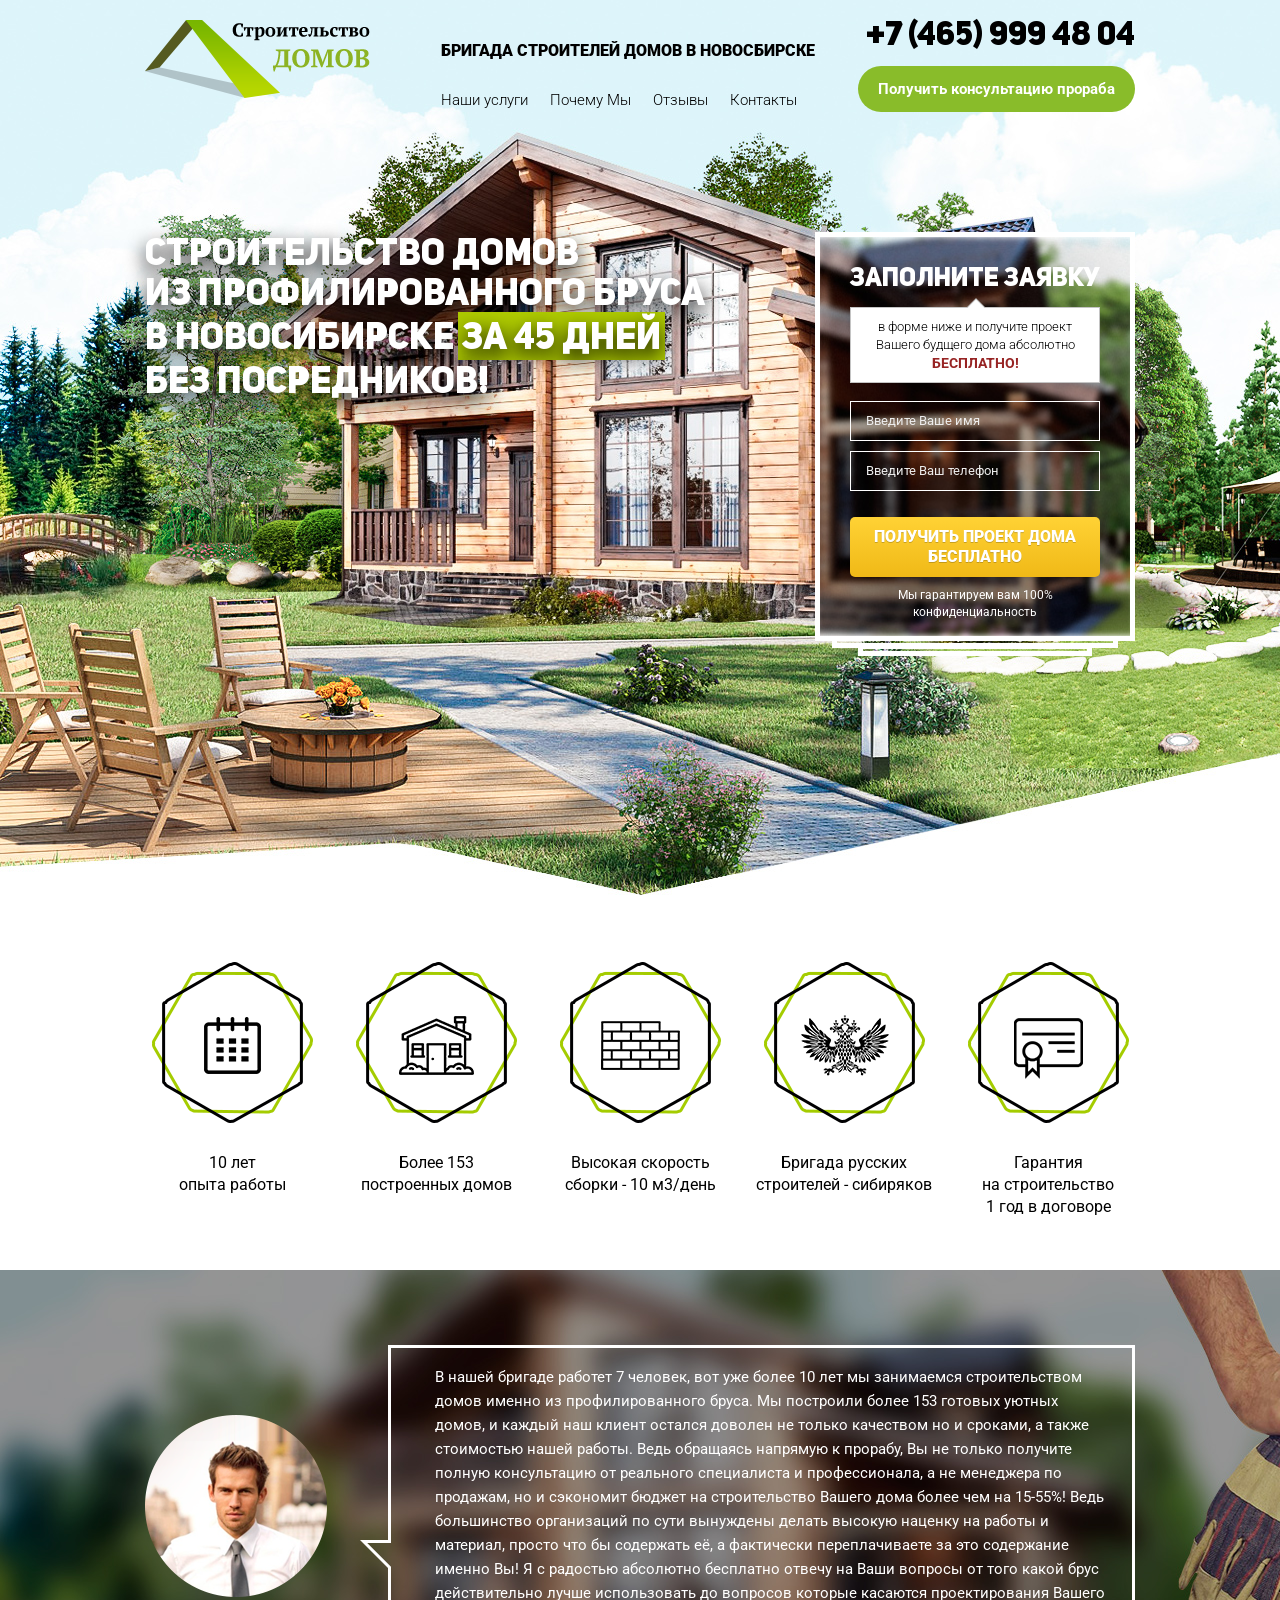
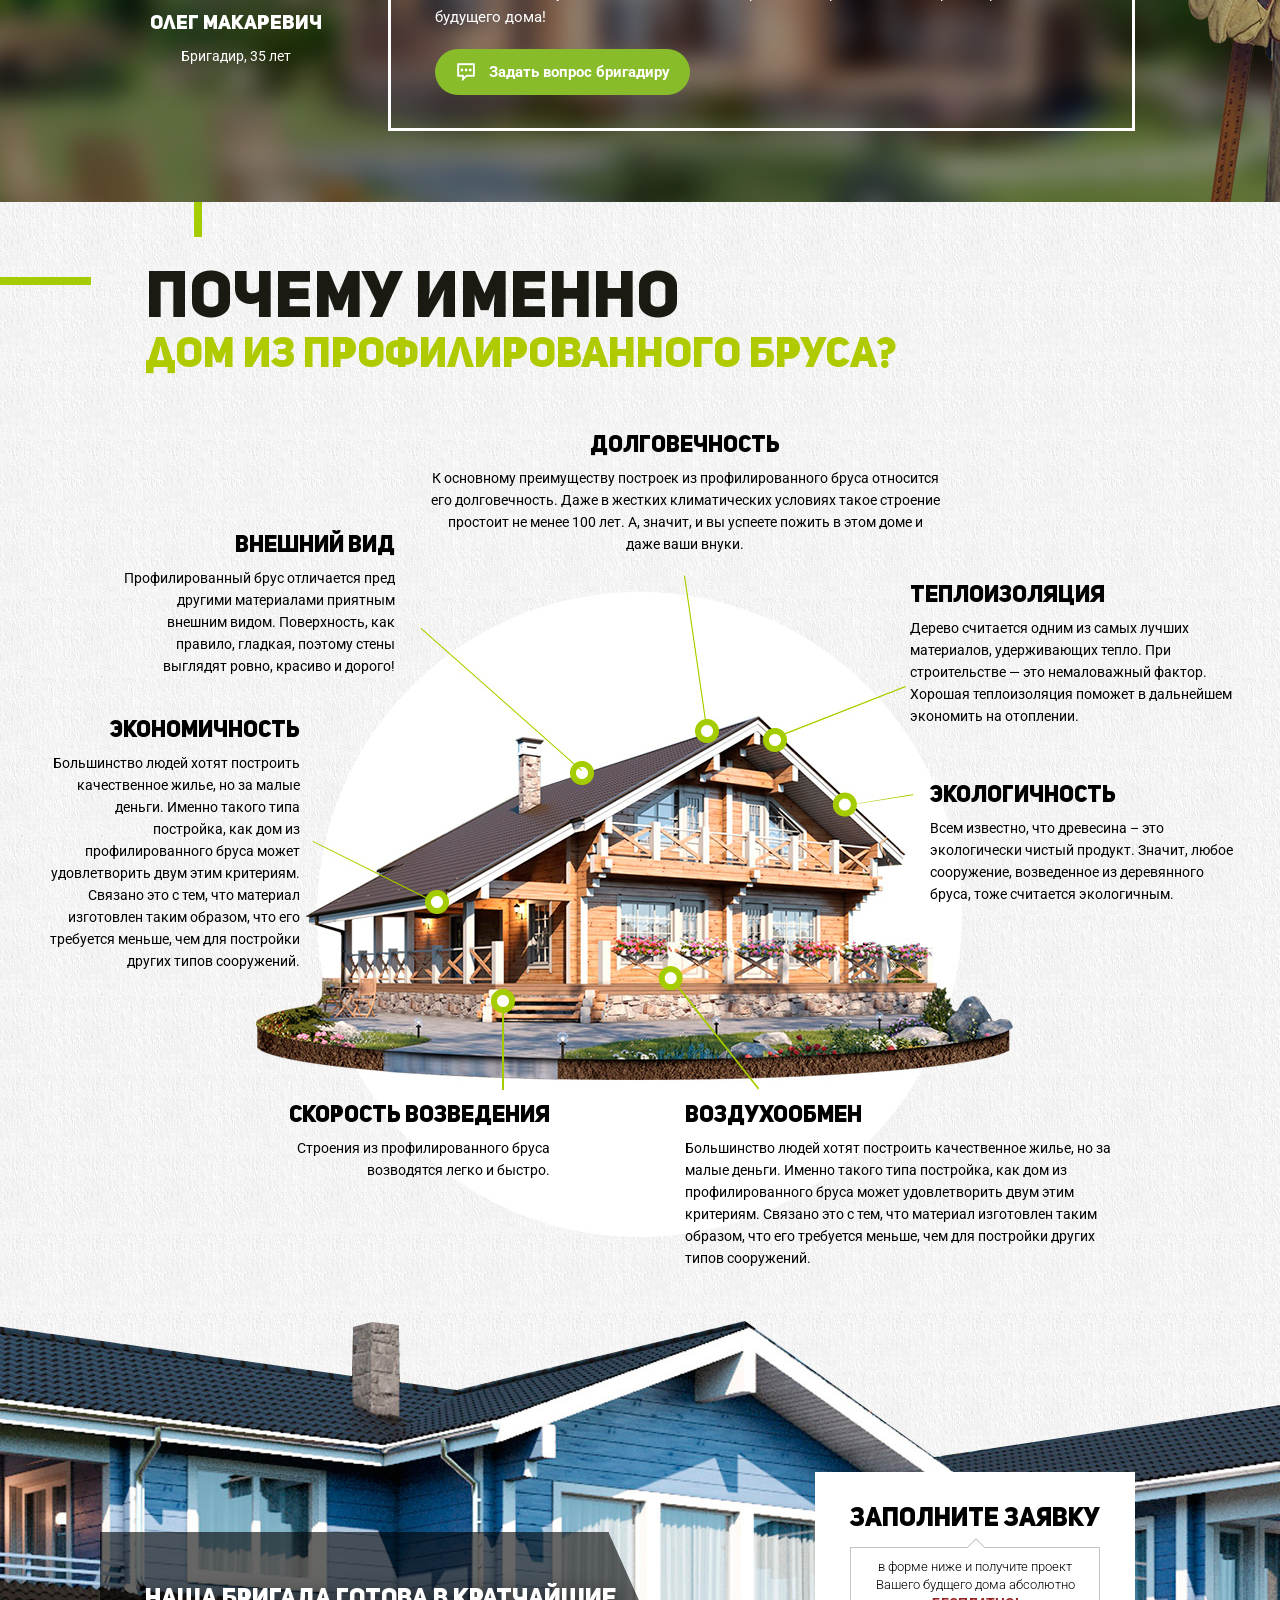
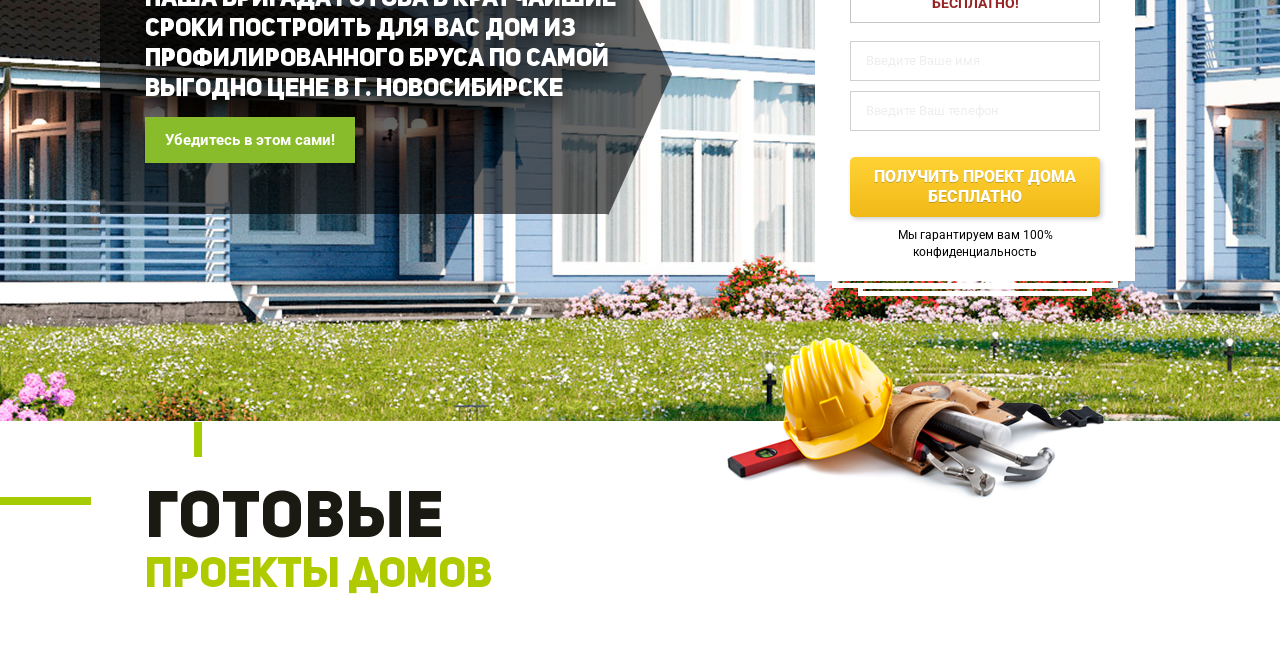
==== index.html @ a1eb109b "v1" ====
<!doctype html>
<html class="no-js" lang="ru">
    <head>
        <meta charset="utf-8">
        <meta http-equiv="X-UA-Compatible" content="IE=edge">
        <title></title>
        <meta name="description" content="">
        <meta name="viewport" content="width=1250">

        <link rel="apple-touch-icon" href="apple-touch-icon.png">


        <link rel="stylesheet" href="js/vendor/jquery.fancybox/jquery.fancybox.css">
        <link rel="stylesheet" href="css/main.css">

        <!--[if lt IE 9]>
        <script src="https://oss.maxcdn.com/libs/html5shiv/3.7.0/html5shiv.js"></script>
        <script src="https://oss.maxcdn.com/libs/respond.js/1.4.2/respond.min.js"></script>
        <![endif]-->
    </head>
    
    <body>
        <div class="top clearfix">
            <div class="container">
                <div class="logo">
                    <img src="img/logo.png" alt="">
                </div>
                <div class="contact">
                    <a class="phone" href="tel:+7 (465) 999 48 04">+7 (465) 999 48 04</a>
                    <a href="#callback" class="btn btn-oval btn-modal">Получить консультацию прораба</a>
                </div>
                <div class="slogan">Бригада строителей домов в Новосбирске</div>
                <ul class="topnav">
                    <li><a href="#b02">Наши услуги</a></li>
                    <li><a href="#b04">Почему Мы</a></li>
                    <li><a href="#b05">Отзывы</a></li>
                    <li><a href="#footer">Контакты</a></li>
                </ul>
            </div>
        </div>

        <section class="b01">
            <div class="container">
                <div class="content clearfix">
                    <h1>Строительство домов<br/>из профилированного бруса<br/>в Новосибирске<span>за 45 дней</span><br/>без посредников!</h1>

                    <div class="form-block">
                        <div class="form-title">Заполните заявку</div>
                        <div class="form-text">в форме ниже и получите проект Вашего будщего дома абсолютно <span>бесплатно!</span></div>
                        <form class="form" name="form" method="POST" action="javascript:void(0);">
                            <div class="form-group valid name none required">
                                <input type="text" class="form-control" name="name" placeholder="Введите Ваше имя">
                            </div>
                            <div class="form-group valid phone none required">
                                <input type="text" name="phone" class="form-control"  placeholder="Введите Ваш телефон">
                            </div>
                            <div class="form-group">
                                <button type="submit" class="btn-form btn-yellow btn-send">Получить проект дома бесплатно</button>
                            </div>
                        </form>
                        <div class="text-center">
                            <div class="sup">Мы гарантируем вам 100% конфиденциальность</div>
                        </div>
                        <div class="timer timer-one clearfix"></div>
                    </div>
                </div>

                <ul class="features clearfix">
                    <li class="item1">10 лет<br/>опыта работы</li>
                    <li class="item2">Более 153<br/>построенных домов</li>
                    <li class="item3">Высокая скорость<br/>сборки - 10 м3/день</li>
                    <li class="item4">Бригада русских<br/>строителей - сибиряков</li>
                    <li class="item5">Гарантия<br/>на строительство<br/>1 год в договоре</li>
                </ul>

            </div>
        </section>

        <section class="b02">
            <div class="container">
                <div class="boss">
                    <div class="boss-photo">
                        <img src="images/b02_photo1.png" class="img-responsive">
                    </div>
                    <div class="boss-name">Олег Макаревич</div>
                    <div class="boss-position">Бригадир, 35 лет</div>
                </div>
                <div class="boss-text">
                    <p>В нашей бригаде работет 7 человек, вот уже более 10 лет мы занимаемся строительством домов именно из профилированного бруса. Мы построили более 153 готовых уютных домов, и каждый наш клиент остался доволен не только качеством но и сроками, а также стоимостью нашей работы. Ведь обращаясь напрямую к прорабу, Вы не только получите полную консультацию от реального специалиста и профессионала, а не менеджера по продажам, но и сэкономит бюджет на строительство Вашего дома более чем на 15-55%! Ведь большинство организаций по сути вынуждены делать высокую наценку на работы и материал, просто что бы содержать её, а фактически переплачиваете за это содержание именно Вы! Я с радостью абсолютно бесплатно отвечу на Ваши вопросы от того какой брус действительно лучше использовать до вопросов которые касаются проектирования Вашего будущего дома!</p>
                    <a href="#question" class="btn btn-oval btn-chat">Задать вопрос бригадиру</a>
                </div>
            </div>
        </section>

        <section class="b03">
            <div class="h2">
                <div class="container">
                    <span>Почему именно</span>дом из профилированного бруса?
                </div>
            </div>
            <ul class="why">
                <li class="item1">
                    <div class="why-title">Долговечность</div>
                    <div class="why-text">К основному преимуществу построек из профилированного бруса относится его долговечность. Даже в жестких климатических условиях такое строение простоит не менее 100 лет. А, значит, и вы успеете пожить в этом доме и даже ваши внуки.</div>
                </li>
                <li class="item2">
                    <div class="why-title">Теплоизоляция</div>
                    <div class="why-text">Дерево считается одним из самых лучших материалов, удерживающих тепло. При строительстве — это немаловажный фактор. Хорошая теплоизоляция поможет в дальнейшем экономить на отоплении.</div>
                </li>
                <li class="item3">
                    <div class="why-title">Экологичность</div>
                    <div class="why-text">Всем известно, что древесина – это экологически чистый продукт. Значит, любое сооружение, возведенное из деревянного бруса, тоже считается экологичным.</div>
                </li>
                <li class="item4">
                    <div class="why-title">Воздухообмен</div>
                    <div class="why-text">Большинство людей хотят построить качественное жилье, но за малые деньги. Именно такого типа постройка, как дом из профилированного бруса может удовлетворить двум этим критериям. Связано это с тем, что материал изготовлен таким образом, что его требуется меньше, чем для постройки других типов сооружений.</div>
                </li>
                <li class="item5">
                    <div class="why-title">Скорость возведения</div>
                    <div class="why-text">Строения из профилированного бруса возводятся легко и быстро.</div>
                </li>
                <li class="item6">
                    <div class="why-title">Экономичность</div>
                    <div class="why-text">Большинство людей хотят построить качественное жилье, но за малые деньги. Именно такого типа постройка, как дом из профилированного бруса может удовлетворить двум этим критериям. Связано это с тем, что материал изготовлен таким образом, что его требуется меньше, чем для постройки других типов сооружений.</div>
                </li>
                <li class="item7">
                    <div class="why-title">Внешний вид</div>
                    <div class="why-text">Профилированный брус отличается пред другими материалами приятным внешним видом. Поверхность, как правило, гладкая, поэтому стены выглядят ровно, красиво и дорого!</div>
                </li>
            </ul>
            <div class="container">
                <div class="content">
                    <div class="heading">
                        Наша бригада готова в кратчайшие
                        <br/>сроки построить для Вас дом из
                        <br/>профилированного бруса по самой
                        <br/>выгодно цене в г. Новосибирске
                    </div>
                    <a href="#callback" class="btn">Убедитесь в этом сами!</a>
                </div>
                <div class="form-block">
                    <div class="form-title">Заполните заявку</div>
                    <div class="form-text">в форме ниже и получите проект Вашего будщего дома абсолютно <span>бесплатно!</span></div>
                    <form class="form" name="form" method="POST" action="javascript:void(0);">
                        <div class="form-group valid name none required">
                            <input type="text" class="form-control" name="name" placeholder="Введите Ваше имя">
                        </div>
                        <div class="form-group valid phone none required">
                            <input type="text" name="phone" class="form-control"  placeholder="Введите Ваш телефон">
                        </div>
                        <div class="form-group">
                            <button type="submit" class="btn-form btn-yellow btn-send">Получить проект дома бесплатно</button>
                        </div>
                    </form>
                    <div class="text-center">
                        <div class="sup">Мы гарантируем вам 100% конфиденциальность</div>
                    </div>
                    <div class="timer timer-one clearfix"></div>
                </div>
            </div>
        </section>

        <section class="b04">
            <div class="h2">
                <div class="container">
                    <div class="heading-image"></div>
                    <span>Готовые</span>проекты домов
                </div>
                <ul class="project clearfix">
                    <li></li>
                </ul>
            </div>
            <div class="container"></div>
        </section>

        <section class="b05">
            <div class="container"></div>
        </section>

        <section class="b06">
            <div class="container"></div>
        </section>

        <section class="b07">
            <div class="container"></div>
        </section>

        <section class="b08">
            <div class="container"></div>
        </section>

        <footer class="footer">
            <div class="container"></div>
        </footer>

        <script src="//ajax.googleapis.com/ajax/libs/jquery/1.11.2/jquery.min.js"></script>
        <script>window.jQuery || document.write('<script src="js/vendor/jquery-1.11.2.min.js"><\/script>')</script>
        <script src="js/vendor/jquery.fancybox/jquery.fancybox.pack.js"></script>
        <script src="js/vendor/jquery.scrollTo.min.js"></script>
        <script src="js/vendor/slick/slick.min.js"></script>
        <script src="js/vendor/validator.js"></script>
    </body>
</html>
---- css/main.css ----
@import url(https://fonts.googleapis.com/css?family=Roboto:400,300,500,700,900&subset=latin,cyrillic);
@font-face {
  font-family: 'UniSansCAPS';
  src: url("../fonts/UniSansThinCAPS-Regular/UniSansThinCAPS_nohint.eot");
  src: url("../fonts/UniSansThinCAPS-Regular/UniSansThinCAPS_nohint.eot?#iefix") format("embedded-opentype"), url("../fonts/UniSansThinCAPS-Regular/UniSansThinCAPS_nohint.woff") format("woff"), url("../fonts/UniSansThinCAPS-Regular/UniSansThinCAPS_nohint.ttf") format("truetype"), url("../fonts/UniSansThinCAPS-Regular/UniSansThinCAPS_nohint.svg#UniSansThinCAPS-Regular") format("svg");
  font-weight: 300;
  font-style: normal;
  font-stretch: normal;
  unicode-range: U+0020-25CA; }
@font-face {
  font-family: 'UniSansCAPS';
  src: url("../fonts/UniSansHeavyCAPS-Regular/UniSansHeavyCAPS_nohint.eot");
  src: url("../fonts/UniSansHeavyCAPS-Regular/UniSansHeavyCAPS_nohint.eot?#iefix") format("embedded-opentype"), url("../fonts/UniSansHeavyCAPS-Regular/UniSansHeavyCAPS_nohint.woff") format("woff"), url("../fonts/UniSansHeavyCAPS-Regular/UniSansHeavyCAPS_nohint.ttf") format("truetype"), url("../fonts/UniSansHeavyCAPS-Regular/UniSansHeavyCAPS_nohint.svg#UniSansHeavyCAPS-Regular") format("svg");
  font-weight: 900;
  font-style: normal;
  font-stretch: normal;
  unicode-range: U+0020-25CA; }
/*! normalize.css v3.0.3 | MIT License | github.com/necolas/normalize.css */
html {
  font-family: sans-serif;
  -ms-text-size-adjust: 100%;
  -webkit-text-size-adjust: 100%; }

body {
  margin: 0; }

article,
aside,
details,
figcaption,
figure,
footer,
header,
hgroup,
main,
menu,
nav,
section,
summary {
  display: block; }

audio,
canvas,
progress,
video {
  display: inline-block;
  vertical-align: baseline; }

audio:not([controls]) {
  display: none;
  height: 0; }

[hidden],
template {
  display: none; }

a {
  background-color: transparent; }

a:active,
a:hover {
  outline: 0; }

abbr[title] {
  border-bottom: 1px dotted; }

b,
strong {
  font-weight: bold; }

dfn {
  font-style: italic; }

h1 {
  font-size: 2em;
  margin: 0.67em 0; }

mark {
  background: #ff0;
  color: #000; }

small {
  font-size: 80%; }

sub,
sup {
  font-size: 75%;
  line-height: 0;
  position: relative;
  vertical-align: baseline; }

sup {
  top: -0.5em; }

sub {
  bottom: -0.25em; }

img {
  border: 0; }

svg:not(:root) {
  overflow: hidden; }

figure {
  margin: 1em 40px; }

hr {
  box-sizing: content-box;
  height: 0; }

pre {
  overflow: auto; }

code,
kbd,
pre,
samp {
  font-family: monospace, monospace;
  font-size: 1em; }

button,
input,
optgroup,
select,
textarea {
  color: inherit;
  font: inherit;
  margin: 0; }

button {
  overflow: visible; }

button,
select {
  text-transform: none; }

button,
html input[type="button"],
input[type="reset"],
input[type="submit"] {
  -webkit-appearance: button;
  cursor: pointer; }

button[disabled],
html input[disabled] {
  cursor: default; }

button::-moz-focus-inner,
input::-moz-focus-inner {
  border: 0;
  padding: 0; }

input {
  line-height: normal; }

input[type="checkbox"],
input[type="radio"] {
  box-sizing: border-box;
  padding: 0; }

input[type="number"]::-webkit-inner-spin-button,
input[type="number"]::-webkit-outer-spin-button {
  height: auto; }

input[type="search"] {
  -webkit-appearance: textfield;
  box-sizing: content-box; }

input[type="search"]::-webkit-search-cancel-button,
input[type="search"]::-webkit-search-decoration {
  -webkit-appearance: none; }

fieldset {
  border: 1px solid #c0c0c0;
  margin: 0 2px;
  padding: 0.35em 0.625em 0.75em; }

legend {
  border: 0;
  padding: 0; }

textarea {
  overflow: auto; }

optgroup {
  font-weight: bold; }

table {
  border-collapse: collapse;
  border-spacing: 0; }

td,
th {
  padding: 0; }

* {
  -webkit-box-sizing: border-box;
  -moz-box-sizing: border-box;
  box-sizing: border-box; }

*:before,
*:after {
  -webkit-box-sizing: border-box;
  -moz-box-sizing: border-box;
  box-sizing: border-box; }

html {
  font-size: 10px;
  -webkit-tap-highlight-color: transparent; }

body {
  min-width: 1220px;
  font-family: "Roboto", Arial, sans-serif;
  font-size: 14px;
  line-height: 1.42857;
  color: #222;
  background-color: #fff; }

input,
button,
select,
textarea {
  font-family: inherit;
  font-size: inherit;
  line-height: inherit; }

.container {
  width: 1020px;
  margin: 0 auto;
  padding: 0 15px;
  position: relative; }
  .container:before, .container:after {
    content: " ";
    display: table; }
  .container:after {
    clear: both; }

a {
  color: #0d80e6;
  text-decoration: none; }
  a:hover, a:focus {
    outline: none; }

h1, h2, h3, h4 {
  margin: 0;
  padding: 0;
  font-weight: 400; }

p {
  padding: 0;
  margin: 0 0 10px 0; }

ul {
  margin: 0;
  padding: 0;
  list-style: none; }

.h2 {
  color: #afcb00;
  font-size: 42px;
  font-weight: 900;
  line-height: 50px;
  min-height: 180px;
  padding-top: 60px;
  margin-bottom: 50px;
  font-family: "UniSansCAPS";
  background: url("../img/bg_head.png") 50% 0 no-repeat; }
  .h2 span {
    color: #1a1a12;
    font-size: 65px;
    line-height: 65px;
    display: block; }

.btn {
  margin: 0;
  color: #fff;
  border: none;
  outline: none;
  cursor: pointer;
  font-size: 15px;
  font-weight: 700;
  line-height: 20px;
  padding: 13px 20px;
  text-align: center;
  position: relative;
  background: #89bc2a;
  display: inline-block;
  text-decoration: none;
  vertical-align: middle;
  background-image: none;
  touch-action: manipulation;
  -webkit-transition: 0.3s;
  -o-transition: 0.3s;
  transition: 0.3s; }
  .btn:hover {
    color: #fff;
    background-color: #a9eb2d;
    text-decoration: none; }
  .btn:active {
    top: 1px; }

.btn-oval {
  -webkit-border-radius: 23px;
  -moz-border-radius: 23px;
  -ms-border-radius: 23px;
  border-radius: 23px; }

.btn-chat {
  padding-left: 54px;
  background: #89bc2a url("../img/icon-chat.png") 22px 50% no-repeat; }

.btn-form {
  margin: 16px 0 0 0;
  width: 100%;
  color: #fff;
  border: none;
  outline: none;
  cursor: pointer;
  font-size: 16px;
  font-weight: 900;
  line-height: 20px;
  padding: 10px 15px;
  text-align: center;
  position: relative;
  background: #bbd300;
  display: inline-block;
  text-decoration: none;
  vertical-align: middle;
  background-image: none;
  text-transform: uppercase;
  touch-action: manipulation;
  text-shadow: 0px 1px 0px rgba(0, 0, 0, 0.2);
  -webkit-transition: 0.3s;
  -o-transition: 0.3s;
  transition: 0.3s;
  -webkit-border-radius: 5px;
  -moz-border-radius: 5px;
  -ms-border-radius: 5px;
  border-radius: 5px;
  background-image: -webkit-linear-gradient(top, #bbd300 0%, #a4c400 100%);
  background-image: -o-linear-gradient(top, #bbd300 0%, #a4c400 100%);
  background-image: linear-gradient(to bottom, #bbd300 0%, #a4c400 100%);
  background-repeat: repeat-x;
  filter: progid:DXImageTransform.Microsoft.gradient(startColorstr='#FFBBD300', endColorstr='#FFA4C400', GradientType=0);
  -webkit-box-shadow: 2px 2px 5px 0px rgba(0, 0, 0, 0.2);
  box-shadow: 2px 2px 5px 0px rgba(0, 0, 0, 0.2); }
  .btn-form:hover {
    color: #fff;
    text-decoration: none;
    background-image: -webkit-linear-gradient(top, #dbf700 0%, #b8dc00 100%);
    background-image: -o-linear-gradient(top, #dbf700 0%, #b8dc00 100%);
    background-image: linear-gradient(to bottom, #dbf700 0%, #b8dc00 100%);
    background-repeat: repeat-x;
    filter: progid:DXImageTransform.Microsoft.gradient(startColorstr='#FFDBF700', endColorstr='#FFB8DC00', GradientType=0); }
  .btn-form:active {
    top: 1px; }

.btn-yellow {
  background-image: -webkit-linear-gradient(top, #ffd235 0%, #f0b917 100%);
  background-image: -o-linear-gradient(top, #ffd235 0%, #f0b917 100%);
  background-image: linear-gradient(to bottom, #ffd235 0%, #f0b917 100%);
  background-repeat: repeat-x;
  filter: progid:DXImageTransform.Microsoft.gradient(startColorstr='#FFFFD235', endColorstr='#FFF0B917', GradientType=0); }
  .btn-yellow:hover {
    background-image: -webkit-linear-gradient(top, #ffcc18 0%, #e6ac00 100%);
    background-image: -o-linear-gradient(top, #ffcc18 0%, #e6ac00 100%);
    background-image: linear-gradient(to bottom, #ffcc18 0%, #e6ac00 100%);
    background-repeat: repeat-x;
    filter: progid:DXImageTransform.Microsoft.gradient(startColorstr='#FFFFCC18', endColorstr='#FFE6AC00', GradientType=0); }

.form-control {
  margin: 0;
  width: 100%;
  color: #000;
  outline: none;
  font-size: 13px;
  line-height: 20px;
  padding: 9px 15px;
  display: inline-block;
  background: transparent;
  border: 1px solid #d0d0d0; }
  .form-control::-moz-placeholder {
    color: #eee;
    opacity: 1; }
  .form-control:-ms-input-placeholder {
    color: #eee; }
  .form-control::-webkit-input-placeholder {
    color: #eee; }
  .form-control::-ms-clear {
    display: none;
    width: 0;
    height: 0; }
  .form-control:focus::-moz-placeholder {
    color: transparent;
    opacity: 1; }
  .form-control:focus:-ms-input-placeholder {
    color: transparent; }
  .form-control:focus::-webkit-input-placeholder {
    color: transparent; }

.red .form-control {
  border-color: #ff0000; }

label {
  font-weight: 400;
  display: block; }

.form-group {
  margin-bottom: 10px; }

.form-block {
  color: #000;
  width: 320px;
  background: #fff;
  position: relative;
  border: 5px solid #fff;
  padding: 25px 30px 15px 30px; }
  .form-block:before {
    left: 12px;
    right: 12px;
    bottom: -12px;
    content: ' ';
    height: 12px;
    position: absolute;
    border: 5px solid #fff; }
  .form-block:after {
    left: 38px;
    right: 38px;
    bottom: -20px;
    content: ' ';
    height: 12px;
    position: absolute;
    border: 5px solid #fff; }
  .form-block .form-title {
    font-size: 26px;
    font-weight: 900;
    line-height: 30px;
    text-align: center;
    font-family: "UniSansCAPS";
    text-transform: uppercase;
    margin: 0 -15px 15px -15px; }
  .form-block .form-text {
    color: #000;
    font-size: 13px;
    font-weight: 300;
    line-height: 18px;
    padding: 10px 20px;
    text-align: center;
    margin-bottom: 18px;
    position: relative;
    background: #fff;
    border: 1px solid #c4c4c4; }
    .form-block .form-text span {
      color: #972424;
      display: block;
      font-size: 14px;
      font-weight: 700;
      text-transform: uppercase; }
    .form-block .form-text:before {
      left: 50%;
      top: -10px;
      width: 18px;
      height: 11px;
      content: ' ';
      margin-left: -8px;
      position: absolute;
      background: url("../img/form-arrow.png") 0 0 no-repeat; }
  .form-block .sup {
    font-size: 12px; }
  .form-block .secret {
    font-size: 11px;
    font-weight: 600;
    line-height: 20px;
    padding-left: 18px;
    margin-bottom: 15px;
    background: url("../img/icon-lock-white.png") 0 50% no-repeat; }
  .form-block .order-list {
    margin: 0;
    list-style: none;
    padding-bottom: 10px; }
    .form-block .order-list li {
      color: #1f1f1f;
      min-height: 30px;
      font-size: 14px;
      font-weight: 400;
      line-height: 20px;
      position: relative;
      padding-left: 40px;
      margin-bottom: 15px;
      background: url("../img/icon-check.png") 0 0 no-repeat; }

.clearfix:before, .clearfix:after {
  content: " ";
  display: table; }
.clearfix:after {
  clear: both; }

.center-block {
  display: block;
  margin-left: auto;
  margin-right: auto; }

.pull-right {
  float: right !important; }

.pull-left {
  float: left !important; }

.text-center {
  text-align: center !important; }

.text-right {
  text-align: right !important; }

.ir {
  background-color: transparent;
  border: 0;
  overflow: hidden;
  /* IE 6/7 fallback */
  *text-indent: -9999px; }

.ir:before {
  content: "";
  display: block;
  width: 0;
  height: 150%; }

.hide {
  visibility: hidden;
  display: none !important; }

.show {
  visibility: visible;
  display: block !important; }

.invisible {
  visibility: hidden; }

.img-responsive {
  display: block;
  max-width: 100%;
  height: auto; }

.embed-responsive {
  position: relative;
  display: block;
  height: 0;
  padding: 0;
  overflow: hidden; }
  .embed-responsive .embed-responsive-item,
  .embed-responsive iframe,
  .embed-responsive embed,
  .embed-responsive object,
  .embed-responsive video {
    position: absolute;
    top: 0;
    left: 0;
    bottom: 0;
    height: 100%;
    width: 100%;
    border: 0; }

.embed-responsive-16by9 {
  padding-bottom: 56.25%; }

.embed-responsive-4by3 {
  padding-bottom: 75%; }

.top {
  top: 0;
  left: 0;
  right: 0;
  z-index: 999;
  height: 125px;
  position: fixed;
  min-width: 1020px;
  padding-top: 15px;
  background: transparent; }
  .top.fix-top {
    background: rgba(45, 53, 69, 0.8);
    border-bottom: 1px solid #9aa3b1; }
  .top .logo {
    float: left;
    width: 230px;
    padding-top: 5px; }
  .top .contact {
    float: right;
    width: 300px;
    text-align: right; }
    .top .contact .phone {
      color: #000;
      font-size: 33px;
      font-weight: 900;
      line-height: 36px;
      margin-bottom: 15px;
      display: inline-block;
      font-family: "UniSansCAPS"; }
  .top .slogan {
    top: 25px;
    left: 311px;
    color: #000;
    font-size: 16px;
    font-weight: 900;
    position: absolute;
    text-transform: uppercase; }
  .top .topnav {
    top: 75px;
    left: 300px;
    margin: 0;
    padding: 0;
    list-style: none;
    position: absolute; }
    .top .topnav li {
      float: left;
      margin: 0 11px;
      position: relative; }
      .top .topnav li a {
        color: #000;
        font-size: 15px;
        font-weight: 300;
        line-height: 20px;
        text-decoration: none; }
        .top .topnav li a:hover {
          border-bottom: 1px dashed #000; }

.b01 {
  color: #fff;
  height: 1270px;
  overflow: hidden;
  padding-top: 232px;
  position: relative;
  background: url("../img/b01_bg.jpg") 50% 0 no-repeat; }
  .b01 .content {
    height: 730px; }
  .b01 h1 {
    color: #fff;
    float: left;
    font-size: 37px;
    font-weight: 900;
    line-height: 40px;
    font-family: "UniSansCAPS";
    text-transform: uppercase;
    text-shadow: 0px 8px 20px black; }
    .b01 h1 span {
      margin-left: 4px;
      padding: 4px 4px;
      background: #afcb00;
      display: inline-block; }
  .b01 .form-block {
    color: #fff;
    float: right;
    background: url("../img/b01_form.jpg") 50% 0 no-repeat;
    background-size: cover; }
    .b01 .form-block .form-control {
      color: #fff;
      border-color: #fff; }
    .b01 .form-block .red .form-control {
      border-color: #ff0000; }
  .b01 .features {
    margin: 0 -15px; }
    .b01 .features li {
      width: 20%;
      color: #000;
      float: left;
      font-size: 16px;
      line-height: 22px;
      text-align: center;
      position: relative;
      padding: 190px 5px 0 5px; }
      .b01 .features li:before {
        top: 0;
        left: 50%;
        content: '';
        width: 127px;
        height: 127px;
        margin-left: -63px;
        position: absolute; }
      .b01 .features li.item1 {
        background: url("../img/b01_item1.png") 50% 0 no-repeat; }
      .b01 .features li.item2 {
        background: url("../img/b01_item2.png") 50% 0 no-repeat; }
      .b01 .features li.item3 {
        background: url("../img/b01_item3.png") 50% 0 no-repeat; }
      .b01 .features li.item4 {
        background: url("../img/b01_item4.png") 50% 0 no-repeat; }
      .b01 .features li.item5 {
        background: url("../img/b01_item5.png") 50% 0 no-repeat; }

@-ms-keyframes spin {
  from {
    -ms-transform: rotateY(0deg); }
  to {
    -ms-transform: rotateY(360deg); } }
@-moz-keyframes spin {
  from {
    -moz-transform: rotateY(0deg); }
  to {
    -moz-transform: rotateY(360deg); } }
@-webkit-keyframes spin {
  from {
    -webkit-transform: rotateY(0deg); }
  to {
    -webkit-transform: rotateY(360deg); } }
@keyframes spin {
  from {
    transform: rotateY(0deg); }
  to {
    transform: rotateY(360deg); } }
.b02 {
  color: #fff;
  height: 532px;
  padding-top: 75px;
  background: url("../img/b02_bg.jpg") 50% 0 no-repeat; }
  .b02 .boss {
    width: 182px;
    float: left;
    padding-top: 70px;
    text-align: center; }
    .b02 .boss .boss-photo {
      width: 182px;
      height: 182px;
      margin-bottom: 15px;
      -webkit-border-radius: 50%;
      -moz-border-radius: 50%;
      -ms-border-radius: 50%;
      border-radius: 50%; }
    .b02 .boss .boss-name {
      font-size: 20px;
      font-weight: 900;
      line-height: 20px;
      margin-bottom: 15px;
      font-family: "UniSansCAPS"; }
    .b02 .boss .boss-position {
      font-size: 14px; }
  .b02 .boss-text {
    width: 775px;
    height: 386px;
    float: right;
    padding: 20px 25px 20px 75px;
    background: url("../img/b02_frame.png") 0 0 no-repeat; }
    .b02 .boss-text p {
      font-size: 15px;
      line-height: 24px;
      margin-bottom: 20px; }

.b03 {
  height: 1820px;
  background: url("../img/b03_bg.jpg") 50% 0 no-repeat; }
  .b03 .why {
    color: #000;
    width: 1200px;
    height: 900px;
    position: relative;
    margin: 0 auto 140px auto; }
    .b03 .why li {
      position: absolute; }
      .b03 .why li .why-title {
        font-size: 23px;
        font-weight: 900;
        line-height: 25px;
        margin-bottom: 10px;
        text-transform: uppercase;
        font-family: "UniSansCAPS"; }
      .b03 .why li .why-text {
        font-size: 14px;
        line-height: 22px; }
      .b03 .why li.item1 {
        top: 0;
        left: 390px;
        width: 510px;
        text-align: center; }
      .b03 .why li.item2 {
        right: 0;
        top: 150px;
        width: 330px;
        text-align: left; }
      .b03 .why li.item3 {
        right: 0;
        top: 350px;
        width: 310px;
        text-align: left; }
      .b03 .why li.item4 {
        top: 670px;
        right: 105px;
        width: 450px;
        text-align: left; }
      .b03 .why li.item5 {
        top: 670px;
        left: 230px;
        width: 280px;
        text-align: right; }
      .b03 .why li.item6 {
        left: 0;
        top: 285px;
        width: 260px;
        text-align: right; }
      .b03 .why li.item7 {
        left: 80px;
        top: 100px;
        width: 275px;
        text-align: right; }
  .b03 .content {
    float: left;
    width: 572px;
    height: 283px;
    margin-top: 60px;
    padding-top: 50px;
    padding-left: 45px;
    margin-left: -45px;
    background: url("../img/b03-heading.png"); }
  .b03 .heading {
    color: #fff;
    float: left;
    font-size: 25px;
    font-weight: 900;
    line-height: 30px;
    margin-bottom: 15px;
    font-family: "UniSansCAPS";
    text-transform: uppercase;
    text-shadow: 0px 8px 20px black; }
  .b03 .form-block {
    float: right; }

.b04 .heading-image {
  top: -145px;
  right: 35px;
  width: 404px;
  height: 175px;
  position: absolute;
  background: url("../img/b04_top.png") 0 0 no-repeat; }

/*# sourceMappingURL=main.css.map */
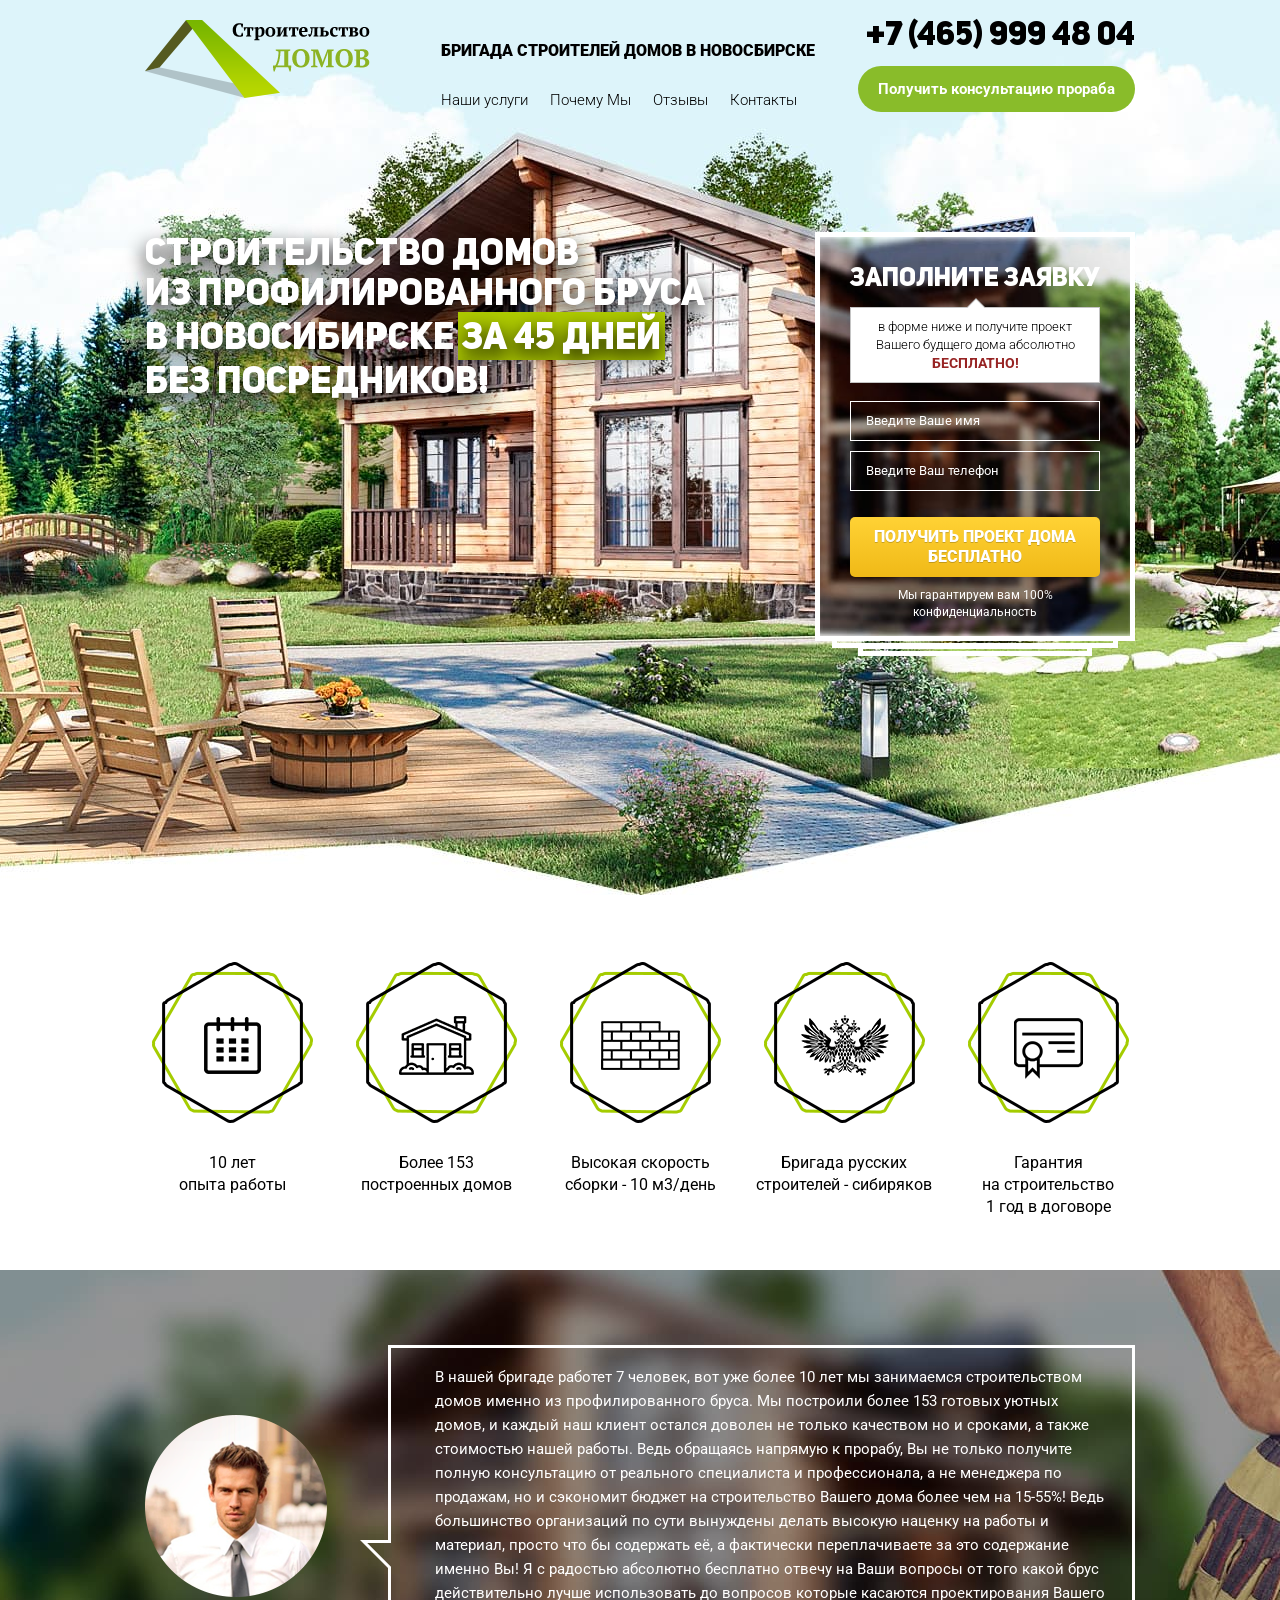
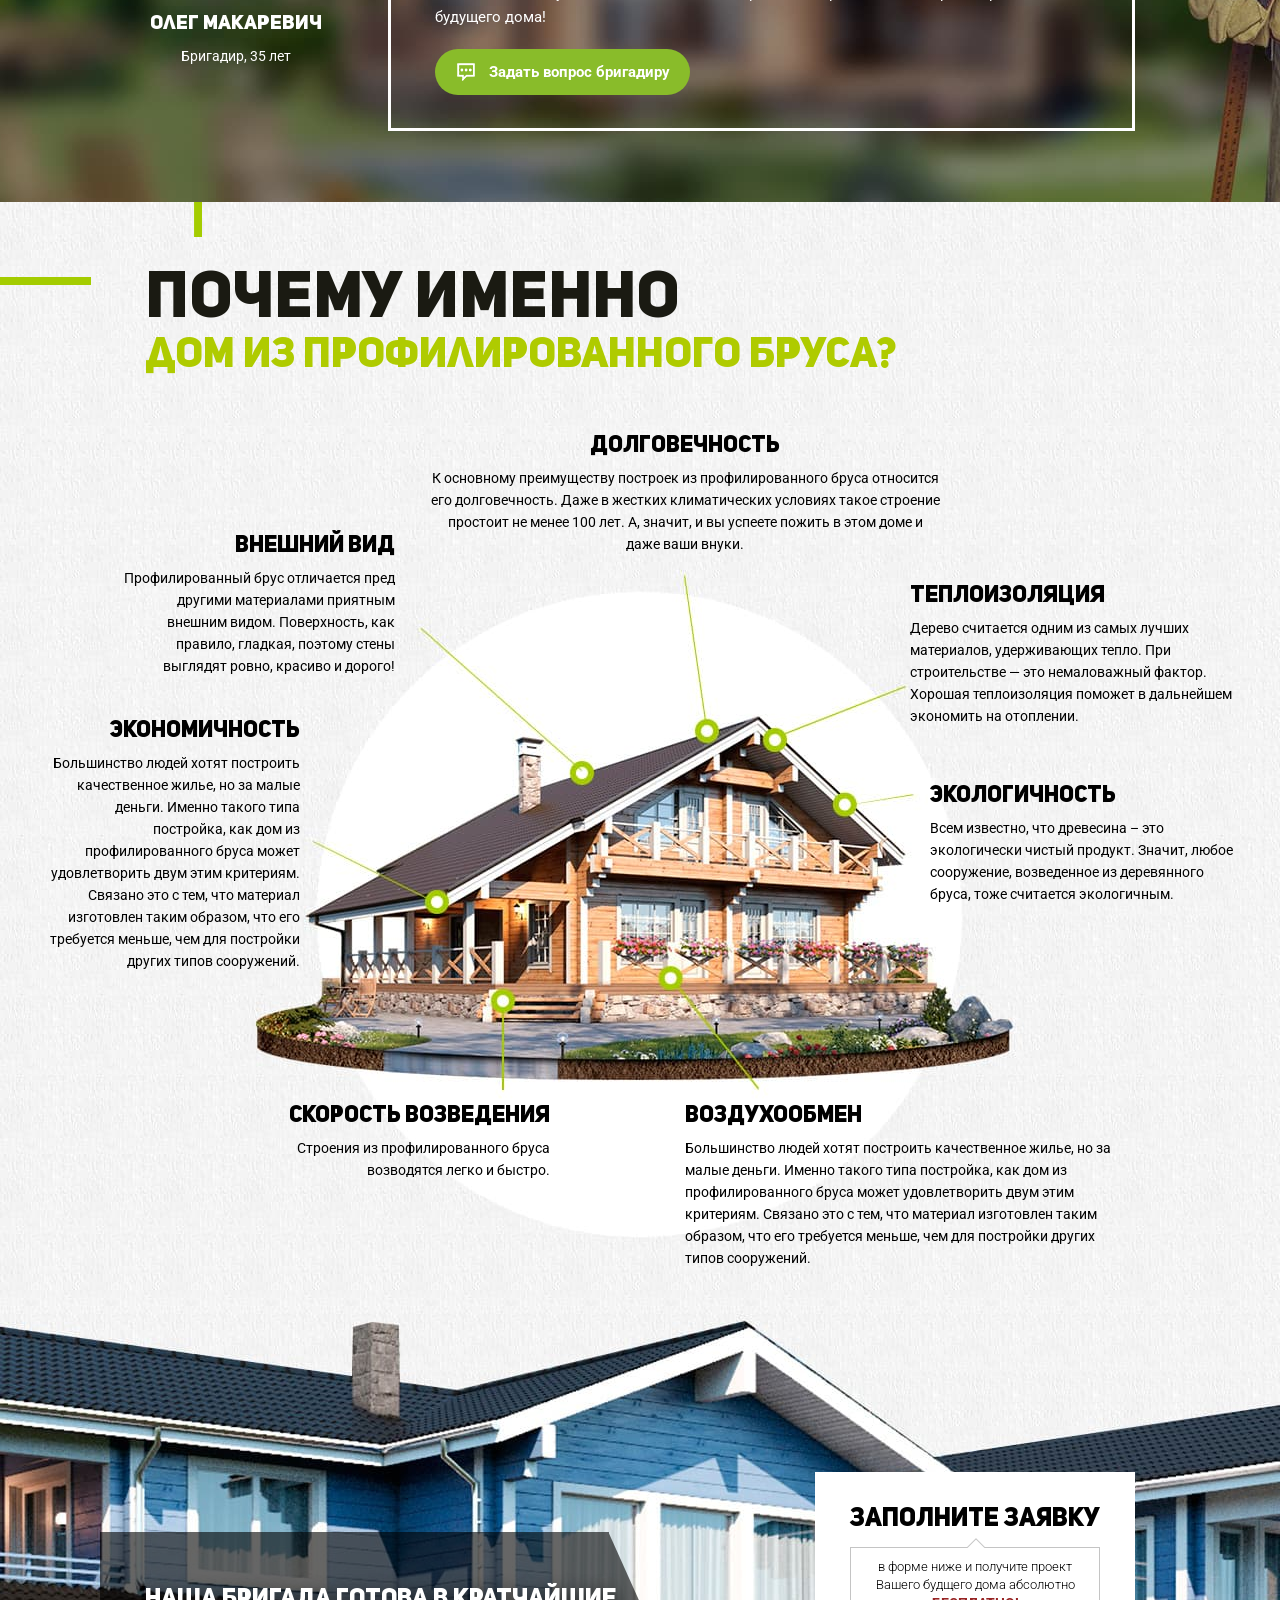
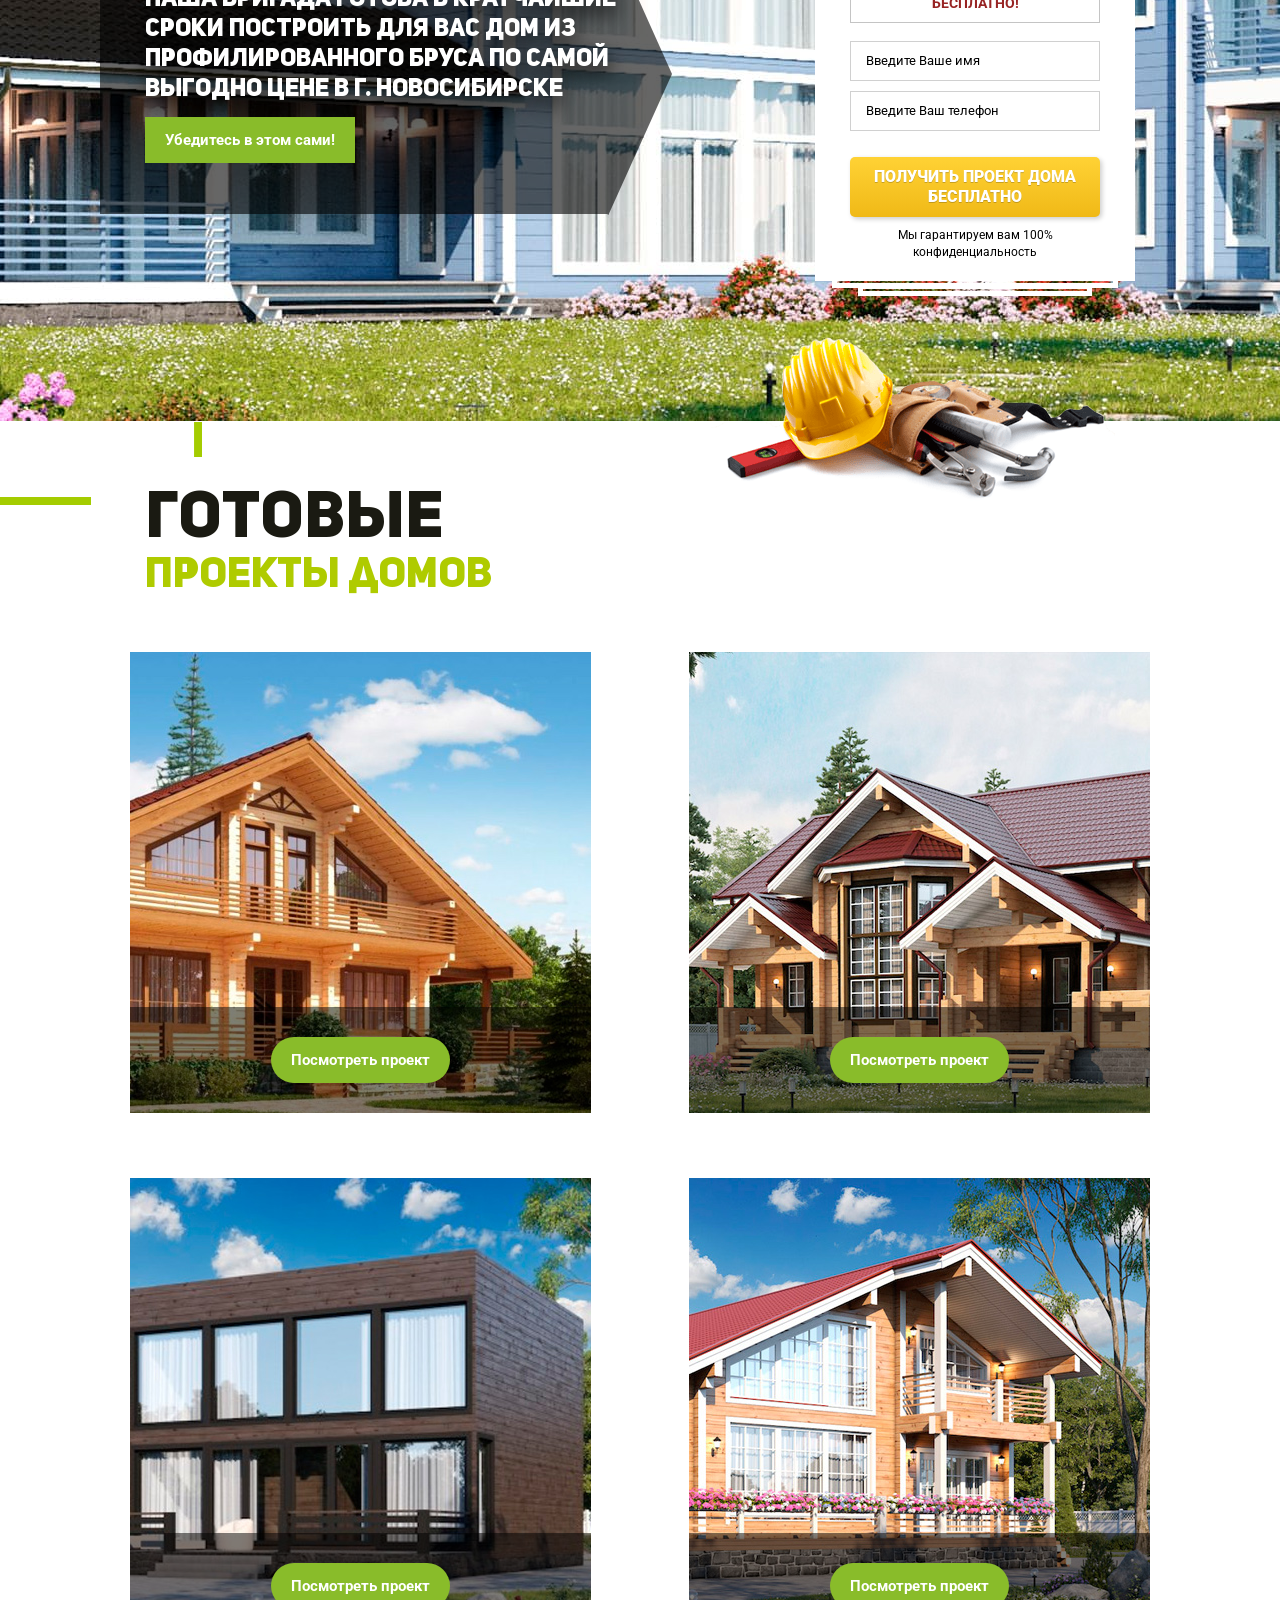
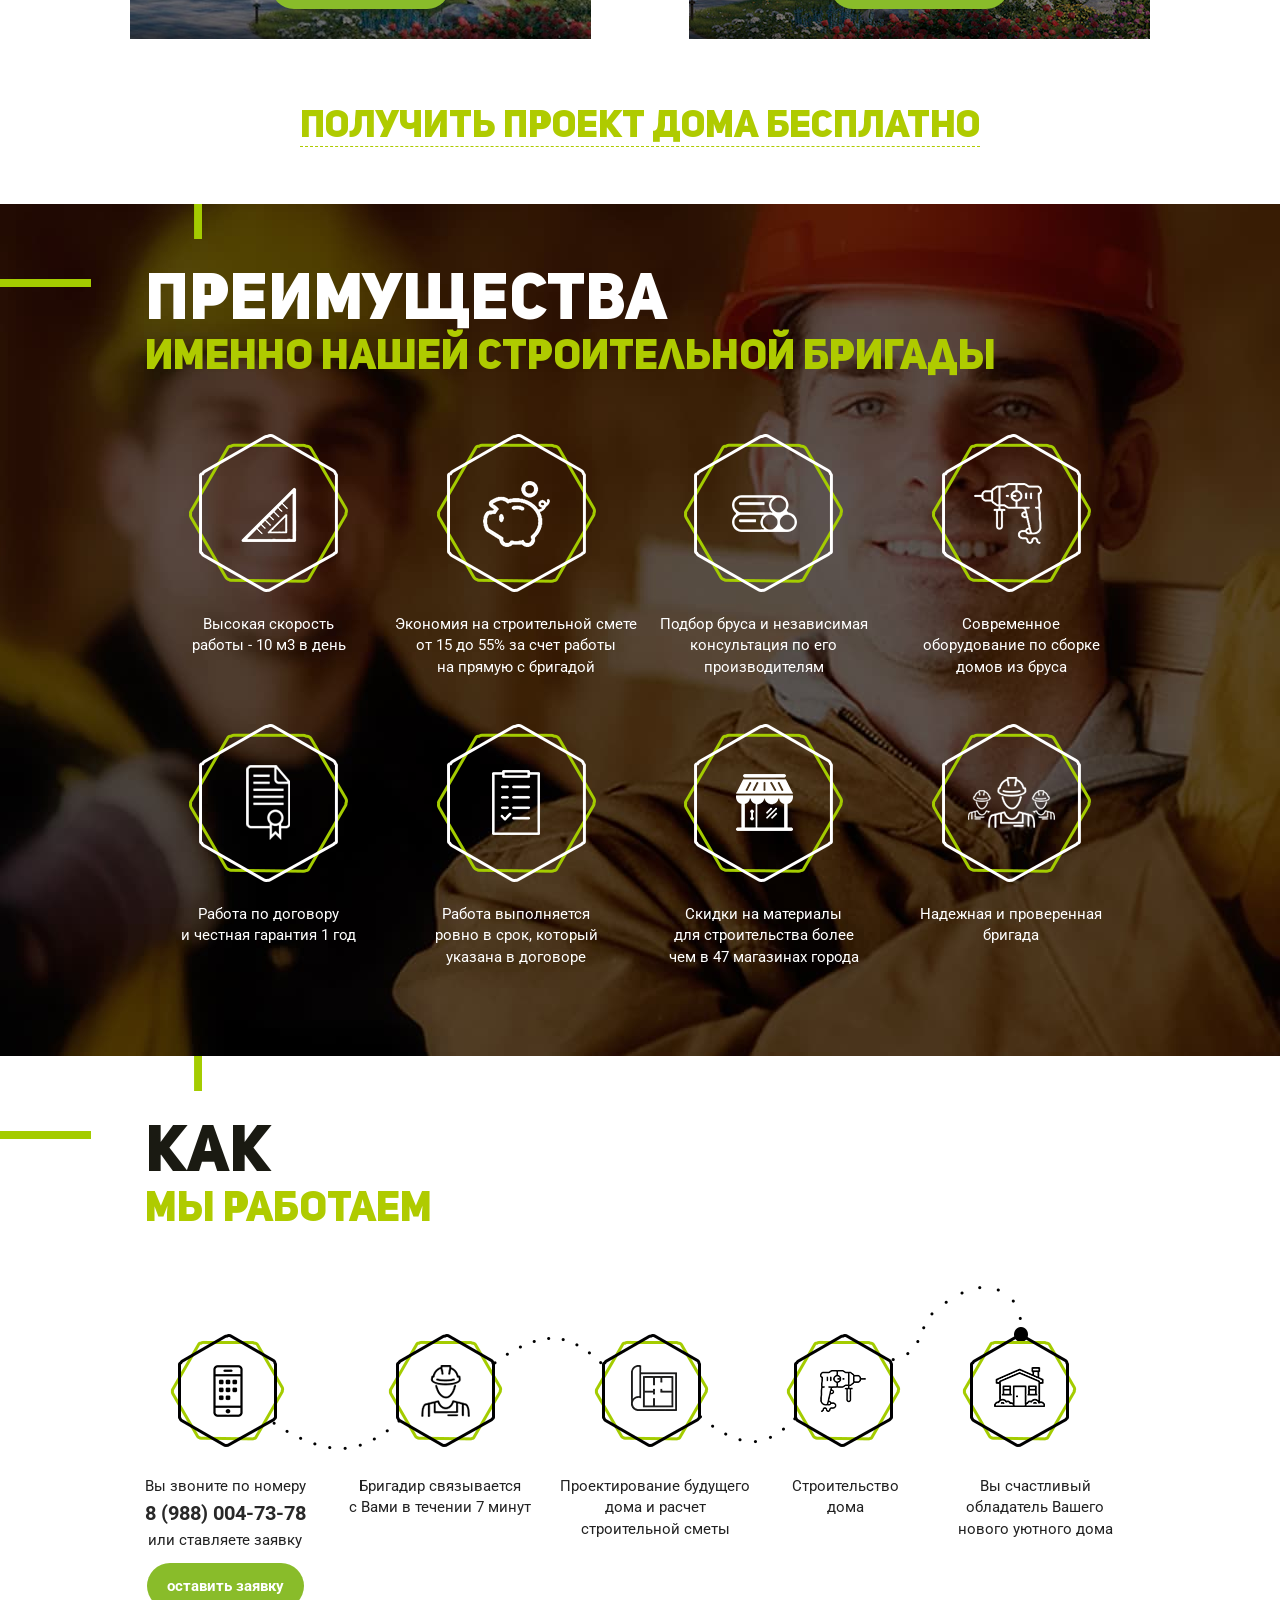
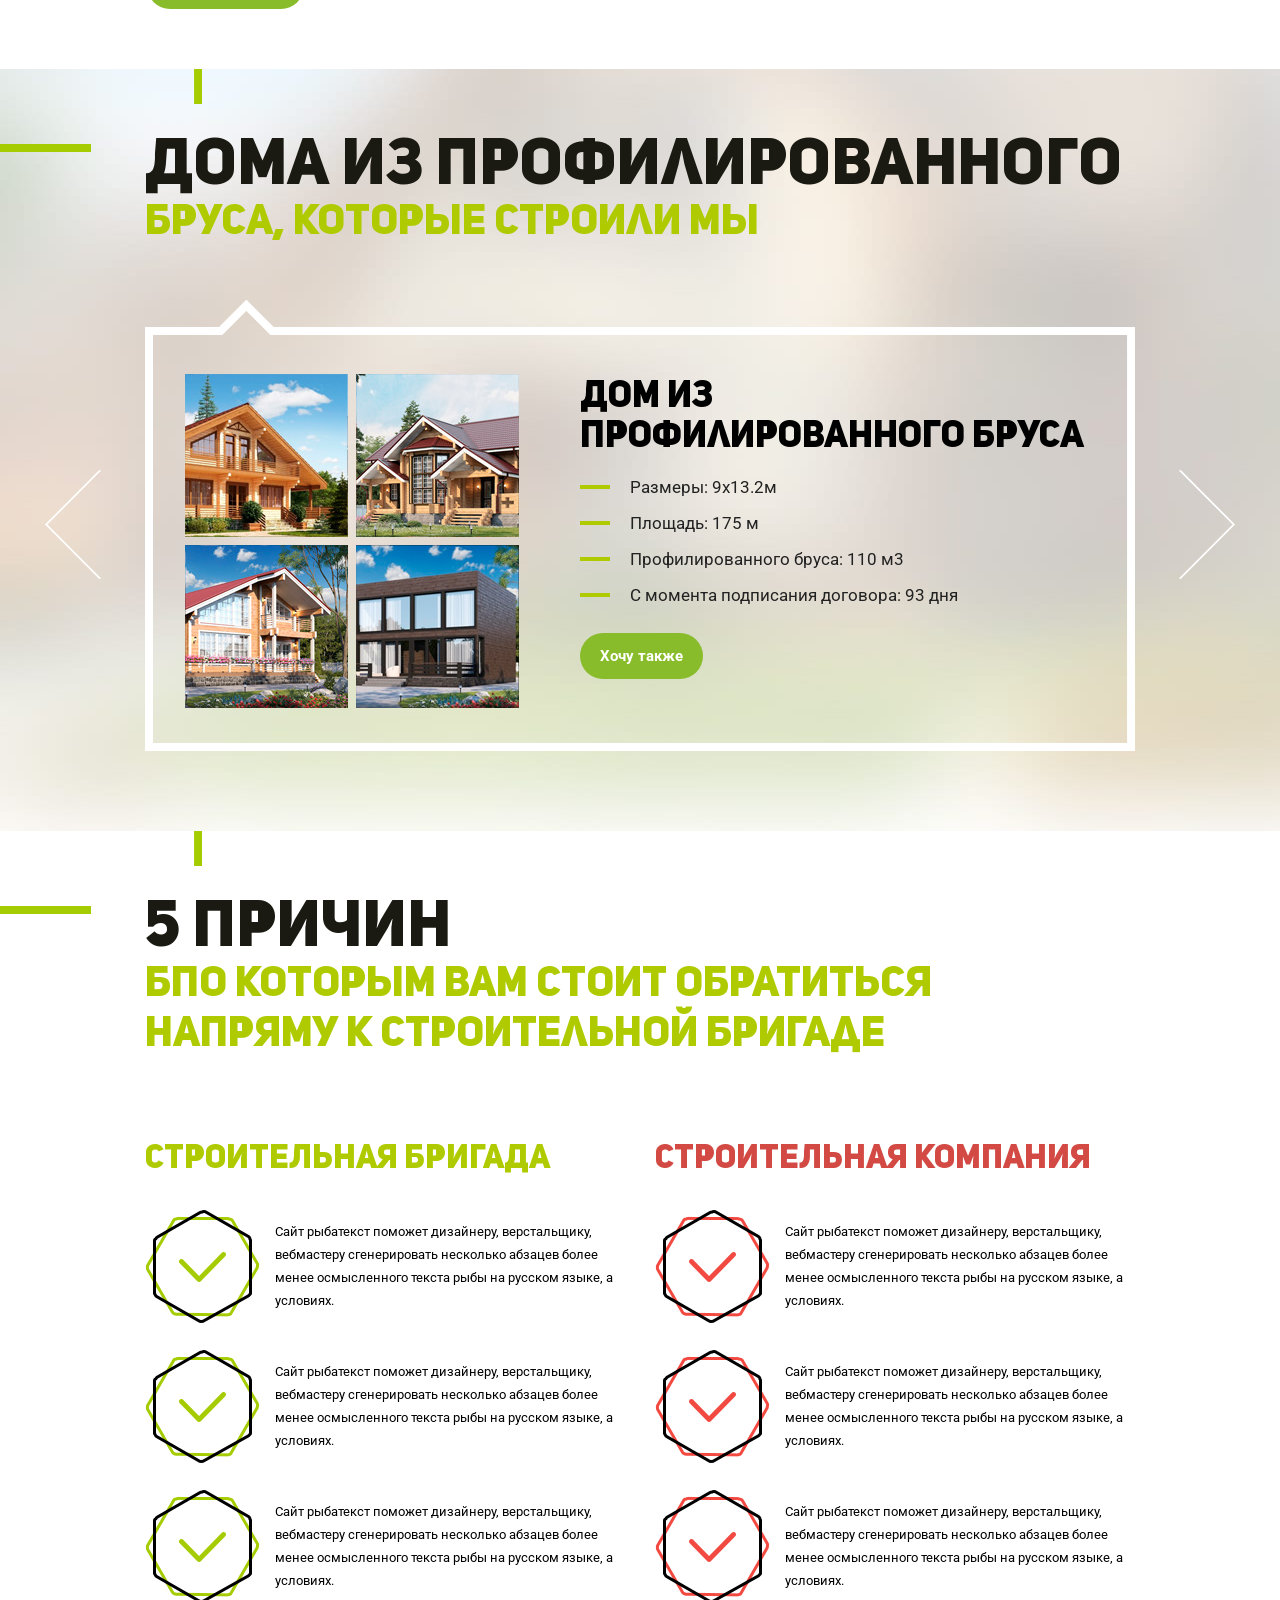
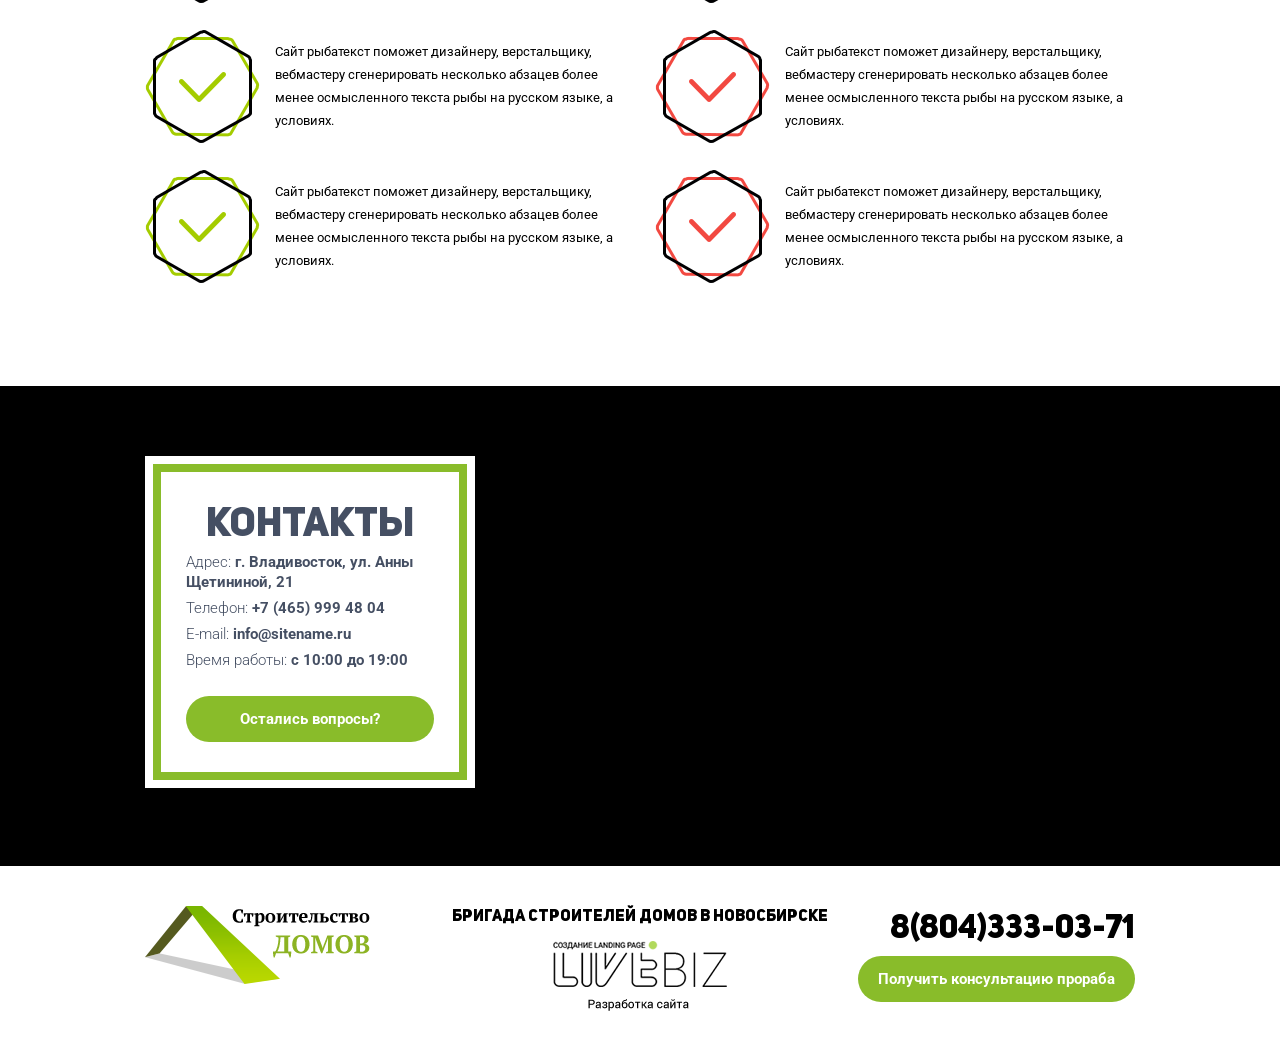
==== commit a229827b: "v1" ====
--- a/index.html
+++ b/index.html
@@ -27,19 +27,20 @@
                 </div>
                 <div class="contact">
                     <a class="phone" href="tel:+7 (465) 999 48 04">+7 (465) 999 48 04</a>
-                    <a href="#callback" class="btn btn-oval btn-modal">Получить консультацию прораба</a>
+                    <a href="#callback" class="btn-modal btn btn-oval">Получить консультацию прораба</a>
                 </div>
                 <div class="slogan">Бригада строителей домов в Новосбирске</div>
                 <ul class="topnav">
-                    <li><a href="#b02">Наши услуги</a></li>
-                    <li><a href="#b04">Почему Мы</a></li>
-                    <li><a href="#b05">Отзывы</a></li>
-                    <li><a href="#footer">Контакты</a></li>
+                    <li><a href="#b04">Наши услуги</a></li>
+                    <li><a href="#b03">Почему Мы</a></li>
+                    <li><a href="#">Отзывы</a></li>
+                    <li><a href="#b09">Контакты</a></li>
                 </ul>
             </div>
         </div>
 
         <section class="b01">
+            <div class="label"></div>
             <div class="container">
                 <div class="content clearfix">
                     <h1>Строительство домов<br/>из профилированного бруса<br/>в Новосибирске<span>за 45 дней</span><br/>без посредников!</h1>
@@ -87,12 +88,12 @@
                 </div>
                 <div class="boss-text">
                     <p>В нашей бригаде работет 7 человек, вот уже более 10 лет мы занимаемся строительством домов именно из профилированного бруса. Мы построили более 153 готовых уютных домов, и каждый наш клиент остался доволен не только качеством но и сроками, а также стоимостью нашей работы. Ведь обращаясь напрямую к прорабу, Вы не только получите полную консультацию от реального специалиста и профессионала, а не менеджера по продажам, но и сэкономит бюджет на строительство Вашего дома более чем на 15-55%! Ведь большинство организаций по сути вынуждены делать высокую наценку на работы и материал, просто что бы содержать её, а фактически переплачиваете за это содержание именно Вы! Я с радостью абсолютно бесплатно отвечу на Ваши вопросы от того какой брус действительно лучше использовать до вопросов которые касаются проектирования Вашего будущего дома!</p>
-                    <a href="#question" class="btn btn-oval btn-chat">Задать вопрос бригадиру</a>
-                </div>
-            </div>
-        </section>
-
-        <section class="b03">
+                    <a href="#consultation" class="btn btn-oval btn-chat">Задать вопрос бригадиру</a>
+                </div>
+            </div>
+        </section>
+
+        <section class="b03" id="b03">
             <div class="h2">
                 <div class="container">
                     <span>Почему именно</span>дом из профилированного бруса?
@@ -160,44 +161,610 @@
             </div>
         </section>
 
-        <section class="b04">
+        <section class="b04" id="b04">
             <div class="h2">
                 <div class="container">
                     <div class="heading-image"></div>
                     <span>Готовые</span>проекты домов
                 </div>
+            </div>
+
+            <div class="container">
                 <ul class="project clearfix">
-                    <li></li>
+                    <li class="pull-left">
+                        <div class="project-image">
+                            <img class="img-responsive" src="images/project01.jpg" alt="">
+                        </div>
+                        <div class="project-text">
+                            <div class="project-text-title">Дом из бревна 01-302</div>
+                            <ul class="project-text-content">
+                                <li>Размеры: 9х13.2м</li>
+                                <li>Площадь: 175 м</li>
+                                <li>Профилированного бруса: 110 м3</li>
+                                <li>С момента подписания договора: 93 дня</li>
+                            </ul>
+                        </div>
+                        <div class="project-box">
+                            <a href="#specification1" class="btn btn-oval btn-modal">Посмотреть проект</a>
+                        </div>
+                    </li>
+                    <li class="pull-right">
+                        <div class="project-image">
+                            <img class="img-responsive" src="images/project02.jpg" alt="">
+                        </div>
+                        <div class="project-text">
+                            <div class="project-text-title">Дом из бревна 01-302</div>
+                            <ul class="project-text-content">
+                                <li>Размеры: 9х13.2м</li>
+                                <li>Площадь: 175 м</li>
+                                <li>Профилированного бруса: 110 м3</li>
+                                <li>С момента подписания договора: 93 дня</li>
+                            </ul>
+                        </div>
+                        <div class="project-box">
+                            <a href="#specification2" class="btn btn-oval btn-modal">Посмотреть проект</a>
+                        </div>
+                    </li>
+                    <li class="pull-left">
+                        <div class="project-image">
+                            <img class="img-responsive" src="images/project03.jpg" alt="">
+                        </div>
+                        <div class="project-text">
+                            <div class="project-text-title">Дом из бревна 01-302</div>
+                            <ul class="project-text-content">
+                                <li>Размеры: 9х13.2м</li>
+                                <li>Площадь: 175 м</li>
+                                <li>Профилированного бруса: 110 м3</li>
+                                <li>С момента подписания договора: 93 дня</li>
+                            </ul>
+                        </div>
+                        <div class="project-box">
+                            <a href="#specification3" class="btn btn-oval btn-modal">Посмотреть проект</a>
+                        </div>
+                    </li>
+                    <li class="pull-right">
+                        <div class="project-image">
+                            <img class="img-responsive" src="images/project04.jpg" alt="">
+                        </div>
+                        <div class="project-text">
+                            <div class="project-text-title">Дом из бревна 01-302</div>
+                            <ul class="project-text-content">
+                                <li>Размеры: 9х13.2м</li>
+                                <li>Площадь: 175 м</li>
+                                <li>Профилированного бруса: 110 м3</li>
+                                <li>С момента подписания договора: 93 дня</li>
+                            </ul>
+                        </div>
+                        <div class="project-box">
+                            <a href="#specification4" class="btn btn-oval btn-modal">Посмотреть проект</a>
+                        </div>
+                    </li>
                 </ul>
-            </div>
-            <div class="container"></div>
+                <div class="text-center">
+                    <a href="#callback" class="get-project">Получить проект дома бесплатно</a>
+                </div>
+            </div>
         </section>
 
         <section class="b05">
-            <div class="container"></div>
+            <div class="h2">
+                <div class="container">
+                    <span>Преимущества</span>именно нашей строительной бригады
+                </div>
+            </div>
+            <div class="container">
+                <ul class="advantages clearfix">
+                    <li class="item1">Высокая скорость<br/>работы - 10 м3 в день</li>
+                    <li class="item2">Экономия на строительной смете<br/>от 15 до 55% за счет работы<br/>на прямую с бригадой</li>
+                    <li class="item3">Подбор бруса и независимая<br/>консультация по его<br/>производителям</li>
+                    <li class="item4">Современное<br/>оборудование по сборке<br/>домов из бруса</li>
+                    <li class="item5">Работа по договору<br/>и честная гарантия 1 год</li>
+                    <li class="item6">Работа выполняется<br/>ровно в срок, который<br/>указана в договоре</li>
+                    <li class="item7">Скидки на материалы<br/>для строительства более<br/>чем в 47 магазинах города</li>
+                    <li class="item8">Надежная и проверенная<br/>бригада</li>
+                </ul>
+            </div>
         </section>
 
         <section class="b06">
-            <div class="container"></div>
+            <div class="h2">
+                <div class="container">
+                    <span>Как</span>мы работаем
+                </div>
+            </div>
+            <div class="container">
+                <ul class="how-we-work clearfix">
+                    <li class="item1">
+                        <span>Вы звоните по номеру</span>
+                        <a class="phone" href="tel:8 (988) 004-73-78">8 (988) 004-73-78</a>
+                        <span>или ставляете заявку</span>
+                        <a href="#callback" class="btn btn-oval btn-modal">оставить заявку</a>
+                    </li>
+                    <li class="item2">Бригадир связывается<br/>с Вами в течении 7 минут</li>
+                    <li class="item3">Проектирование будущего<br/>дома и расчет<br/>строительной сметы</li>
+                    <li class="item4">Строительство<br/>дома</li>
+                    <li class="item5">Вы счастливый<br/>обладатель Вашего<br/>нового уютного дома</li>
+                </ul>
+            </div>
         </section>
 
         <section class="b07">
-            <div class="container"></div>
+            <div class="h2">
+                <div class="container">
+                    <span>Дома из профилированного</span>бруса, которые строили мы
+                </div>
+            </div>
+            <div class="container">
+                <div class="portfolio">
+                    <div class="portfolio-slider">
+                        <div class="portfolio-item clearfix">
+                            <ul class="portfolio-image clearfix">
+                                <li>
+                                    <a rel="gallery1" class="btn-modal" href="images/project01.jpg">
+                                        <img src="images/b08_slide11.jpg" alt="" class="img-responsive">
+                                    </a>
+                                </li>
+                                <li>
+                                    <a rel="gallery1" class="btn-modal" href="images/project02.jpg">
+                                        <img src="images/b08_slide12.jpg" alt="" class="img-responsive">
+                                    </a>
+                                </li>
+                                <li>
+                                    <a rel="gallery1" class="btn-modal" href="images/project03.jpg">
+                                        <img src="images/b08_slide13.jpg" alt="" class="img-responsive">
+                                    </a>
+                                </li>
+                                <li>
+                                    <a rel="gallery1" class="btn-modal" href="images/project04.jpg">
+                                        <img src="images/b08_slide14.jpg" alt="" class="img-responsive">
+                                    </a>
+                                </li>
+                            </ul>
+                            <div class="portfolio-text">
+                                <div class="portfolio-title">Дом из профилированного бруса</div>
+                                <ul class="clearfix">
+                                    <li>Размеры: 9х13.2м</li>
+                                    <li>Площадь: 175 м</li>
+                                    <li>Профилированного бруса: 110 м3</li>
+                                    <li>С момента подписания договора: 93 дня</li>
+                                </ul>
+                                <a href="#callback" class="btn btn-oval btn-modal">Хочу также</a>
+                            </div>
+                        </div>
+
+                        <div class="portfolio-item clearfix">
+                            <ul class="portfolio-image clearfix">
+                                <li>
+                                    <a rel="gallery1" class="btn-modal" href="images/project01.jpg">
+                                        <img src="images/b08_slide11.jpg" alt="" class="img-responsive">
+                                    </a>
+                                </li>
+                                <li>
+                                    <a rel="gallery1" class="btn-modal" href="images/project02.jpg">
+                                        <img src="images/b08_slide12.jpg" alt="" class="img-responsive">
+                                    </a>
+                                </li>
+                                <li>
+                                    <a rel="gallery1" class="btn-modal" href="images/project03.jpg">
+                                        <img src="images/b08_slide13.jpg" alt="" class="img-responsive">
+                                    </a>
+                                </li>
+                                <li>
+                                    <a rel="gallery1" class="btn-modal" href="images/project04.jpg">
+                                        <img src="images/b08_slide14.jpg" alt="" class="img-responsive">
+                                    </a>
+                                </li>
+                            </ul>
+                            <div class="portfolio-text">
+                                <div class="portfolio-title">Дом из профилированного бруса</div>
+                                <ul class="clearfix">
+                                    <li>Размеры: 9х13.2м</li>
+                                    <li>Площадь: 175 м</li>
+                                    <li>Профилированного бруса: 110 м3</li>
+                                    <li>С момента подписания договора: 93 дня</li>
+                                </ul>
+                                <a href="#callback" class="btn btn-oval btn-modal">Хочу также</a>
+                            </div>
+                        </div>
+
+                        <div class="portfolio-item clearfix">
+                            <ul class="portfolio-image clearfix">
+                                <li>
+                                    <a rel="gallery1" class="btn-modal" href="images/project01.jpg">
+                                        <img src="images/b08_slide11.jpg" alt="" class="img-responsive">
+                                    </a>
+                                </li>
+                                <li>
+                                    <a rel="gallery1" class="btn-modal" href="images/project02.jpg">
+                                        <img src="images/b08_slide12.jpg" alt="" class="img-responsive">
+                                    </a>
+                                </li>
+                                <li>
+                                    <a rel="gallery1" class="btn-modal" href="images/project03.jpg">
+                                        <img src="images/b08_slide13.jpg" alt="" class="img-responsive">
+                                    </a>
+                                </li>
+                                <li>
+                                    <a rel="gallery1" class="btn-modal" href="images/project04.jpg">
+                                        <img src="images/b08_slide14.jpg" alt="" class="img-responsive">
+                                    </a>
+                                </li>
+                            </ul>
+                            <div class="portfolio-text">
+                                <div class="portfolio-title">Дом из профилированного бруса</div>
+                                <ul class="clearfix">
+                                    <li>Размеры: 9х13.2м</li>
+                                    <li>Площадь: 175 м</li>
+                                    <li>Профилированного бруса: 110 м3</li>
+                                    <li>С момента подписания договора: 93 дня</li>
+                                </ul>
+                                <a href="#callback" class="btn btn-oval btn-modal">Хочу также</a>
+                            </div>
+                        </div>
+                    </div>
+                    <span class="slider-nav prev"></span>
+                    <span class="slider-nav next"></span>
+                </div>
+            </div>
         </section>
 
         <section class="b08">
-            <div class="container"></div>
-        </section>
-
-        <footer class="footer">
-            <div class="container"></div>
+            <div class="h2">
+                <div class="container">
+                    <span>5 причин</span>бпо которым Вам стоит обратиться<br/>напряму к строительной бригаде
+                </div>
+            </div>
+            <div class="container">
+                <div class="motive valid pull-left">
+                    <div class="motive-title">Строительная бригада</div>
+                    <ul>
+                        <li>
+                            <span>Сайт рыбатекст поможет дизайнеру, верстальщику, вебмастеру сгенерировать несколько абзацев более менее осмысленного текста рыбы на русском языке, а условиях.</span>
+                        </li>
+                        <li>
+                            <span>Сайт рыбатекст поможет дизайнеру, верстальщику, вебмастеру сгенерировать несколько абзацев более менее осмысленного текста рыбы на русском языке, а условиях.</span>
+                        </li>
+                        <li>
+                            <span>Сайт рыбатекст поможет дизайнеру, верстальщику, вебмастеру сгенерировать несколько абзацев более менее осмысленного текста рыбы на русском языке, а условиях.</span>
+                        </li>
+                        <li>
+                            <span>Сайт рыбатекст поможет дизайнеру, верстальщику, вебмастеру сгенерировать несколько абзацев более менее осмысленного текста рыбы на русском языке, а условиях.</span>
+                        </li>
+                        <li>
+                            <span>Сайт рыбатекст поможет дизайнеру, верстальщику, вебмастеру сгенерировать несколько абзацев более менее осмысленного текста рыбы на русском языке, а условиях.</span>
+                        </li>
+                    </ul>
+                </div>
+                <div class="motive invalid pull-right">
+                    <div class="motive-title">Строительная компания</div>
+                    <ul>
+                        <li>
+                            <span>Сайт рыбатекст поможет дизайнеру, верстальщику, вебмастеру сгенерировать несколько абзацев более менее осмысленного текста рыбы на русском языке, а условиях.</span>
+                        </li>
+                        <li>
+                            <span>Сайт рыбатекст поможет дизайнеру, верстальщику, вебмастеру сгенерировать несколько абзацев более менее осмысленного текста рыбы на русском языке, а условиях.</span>
+                        </li>
+                        <li>
+                            <span>Сайт рыбатекст поможет дизайнеру, верстальщику, вебмастеру сгенерировать несколько абзацев более менее осмысленного текста рыбы на русском языке, а условиях.</span>
+                        </li>
+                        <li>
+                            <span>Сайт рыбатекст поможет дизайнеру, верстальщику, вебмастеру сгенерировать несколько абзацев более менее осмысленного текста рыбы на русском языке, а условиях.</span>
+                        </li>
+                        <li>
+                            <span>Сайт рыбатекст поможет дизайнеру, верстальщику, вебмастеру сгенерировать несколько абзацев более менее осмысленного текста рыбы на русском языке, а условиях.</span>
+                        </li>
+                    </ul>
+                </div>
+            </div>
+        </section>
+
+        <section class="b09" id="b09">
+            <div id="map"></div>
+
+            <div class="content">
+
+                <div class="container">
+
+                    <div class="address">
+                        <div class="address-inner">
+                            <div class="address-title">Контакты</div>
+                            <ul>
+                                <li class="item1">
+                                    <span>Адрес:  <strong>г. Владивосток, ул. Анны Щетининой, 21</strong></span>
+                                </li>
+                                <li class="item2">
+                                    <span>Телефон: <strong>+7 (465) 999 48 04</strong></span>
+                                </li>
+                                <li class="item3">
+                                    <span>E-mail: <strong>info@sitename.ru</strong></span>
+                                </li>
+                                <li class="item4">
+                                    <span>Время работы: <strong>c 10:00 до 19:00</strong></span>
+                                </li>
+                            </ul>
+
+                            <div class="address-bottom">
+                                <a href="#consultation" class="btn btn-oval btn-modal"><strong>Остались вопросы?</strong></a>
+                            </div>
+                        </div>
+                    </div>
+
+                </div>
+
+            </div>
+        </section>
+
+        <footer class="footer" id="footer">
+            <div class="container">
+                <div class="footer-logo">
+                    <img src="img/logo.png" alt="">
+                </div>
+                <div class="footer-center">
+                    <div class="footer-text">Бригада строителей домов в Новосбирске</div>
+                    <a href="http://livebz.ru/">
+                        <img src="img/livebiz.png" alt="">
+                    </a>
+                </div>
+                <div class="footer-contact text-right">
+                    <a href="tel:8(804)333-03-71" class="footer-tel">8(804)333-03-71</span></a>
+                    <a href="#callback" class="btn btn-oval btn-modal">Получить консультацию прораба</a>
+                </div>
+            </div>
         </footer>
+
+        <!-- Обратный звонок -->
+        <div class="hide">
+            <div class="form-block form-modal" id="callback">
+                <div class="form-title">Заполните заявку<br/>в форме ниже и мы:</div>
+                <ul class="order-list">
+                    <li>Перезвоним в течении 7 минут</li>
+                    <li>Проконсультируем по всем интересующим Вас вопросам</li>
+                </ul>
+                <form class="form" name="form" method="POST" action="javascript:void(0);">
+                    <input type="hidden" name="type" value="Обратный звонок">
+                    <div class="form-group valid name none required">
+                        <input type="text" class="form-control" name="name" placeholder="Введите Ваше имя">
+                    </div>
+                    <div class="form-group valid phone none required">
+                        <input type="text" name="phone" class="form-control"  placeholder="Введите Ваш телефон">
+                    </div>
+                    <div class="form-group">
+                        <button type="submit" class="btn-form btn-yellow btn-send">Получить консультацию прораба</button>
+                    </div>
+                </form>
+                <div class="text-center">
+                    <div class="sup">Мы гарантируем вам 100% конфиденциальность</div>
+                </div>
+                <div class="timer timer-one clearfix"></div>
+            </div>
+        </div>
+
+        <!-- Консультация прораба -->
+        <div class="hide">
+            <div class="form-block form-modal" id="consultation">
+                <div class="form-title">Заполните заявку<br/>в форме ниже и мы:</div>
+                <ul class="order-list">
+                    <li>Перезвоним в течении 7 минут</li>
+                    <li>Проконсультируем по всем интересующим Вас вопросам</li>
+                </ul>
+                <form class="form" name="form" method="POST" action="javascript:void(0);">
+                    <input type="hidden" name="type" value="Консультация прораба">
+                    <div class="form-group valid name none required">
+                        <input type="text" class="form-control" name="name" placeholder="Введите Ваше имя">
+                    </div>
+                    <div class="form-group valid phone none required">
+                        <input type="text" name="phone" class="form-control"  placeholder="Введите Ваш телефон">
+                    </div>
+                    <div class="form-group">
+                        <textarea class="form-control" name="message" rows="4" placeholder="Введите Ваш вопрос"></textarea>
+                    </div>
+                    <div class="form-group">
+                        <button type="submit" class="btn-form btn-yellow btn-send">Получить консультацию прораба</button>
+                    </div>
+                </form>
+                <div class="text-center">
+                    <div class="sup">Мы гарантируем вам 100% конфиденциальность</div>
+                </div>
+                <div class="timer timer-one clearfix"></div>
+            </div>
+        </div>
+
+        <!-- Описание продукта 1 -->
+        <div class="hide">
+            <div class="specification clearfix" id="specification1">
+                <div class="specification-gallery">
+                    <div class="image-large">
+                        <div class="image-large-item img1">
+                            <img class="img-responsive" src="images/gallery/img11.jpg" alt="">
+                        </div>
+                        <div class="image-large-item img2">
+                            <img class="img-responsive" src="images/gallery/img12.jpg" alt="">
+                        </div>
+                        <div class="image-large-item img3">
+                            <img class="img-responsive" src="images/gallery/img13.jpg" alt="">
+                        </div>
+                    </div>
+                    <ul class="image-thumbs">
+                        <li>
+                            <div class="thumb"  data-target="img1">
+                                <img class="img-responsive" src="images/gallery/img11.jpg" alt="">
+                            </div>
+                        </li>
+                        <li>
+                            <div class="thumb"  data-target="img2">
+                                <img class="img-responsive" src="images/gallery/img12.jpg" alt="">
+                            </div>
+                        </li>
+                        <li>
+                            <div class="thumb"  data-target="img3">
+                                <img class="img-responsive" src="images/gallery/img13.jpg" alt="">
+                            </div>
+                        </li>
+                    </ul>
+                </div>
+                <div class="specification-text">
+                    <div class="specification-title">Дом из профилированного бруса</div>
+                    <ul class="clearfix">
+                        <li>Размеры: 9х13.2м</li>
+                        <li>Площадь: 175 м</li>
+                        <li>Профилированного бруса: 110 м3</li>
+                        <li>С момента подписания договора: 93 дня</li>
+                    </ul>
+                    <p>Сайт рыбатекст поможет дизайнеру, верстальщику, вебмастеру сгенерировать несколько абзацев более менее осмысленного текста рыбы на русском языке, а начинающему оратору отточить навык публичных выступлений </p>
+                    <a href="#callback" class="btn btn-oval btn-modal">Хочу также</a>
+                </div>
+            </div>
+        </div>
+
+        <!-- Описание продукта 2 -->
+        <div class="hide">
+            <div class="specification clearfix" id="specification2">
+                <div class="specification-gallery">
+                    <div class="image-large">
+                        <div class="image-large-item img1">
+                            <img class="img-responsive" src="images/gallery/img11.jpg" alt="">
+                        </div>
+                        <div class="image-large-item img2">
+                            <img class="img-responsive" src="images/gallery/img12.jpg" alt="">
+                        </div>
+                        <div class="image-large-item img3">
+                            <img class="img-responsive" src="images/gallery/img13.jpg" alt="">
+                        </div>
+                    </div>
+                    <ul class="image-thumbs">
+                        <li>
+                            <div class="thumb"  data-target="img1">
+                                <img class="img-responsive" src="images/gallery/img11.jpg" alt="">
+                            </div>
+                        </li>
+                        <li>
+                            <div class="thumb"  data-target="img2">
+                                <img class="img-responsive" src="images/gallery/img12.jpg" alt="">
+                            </div>
+                        </li>
+                        <li>
+                            <div class="thumb"  data-target="img3">
+                                <img class="img-responsive" src="images/gallery/img13.jpg" alt="">
+                            </div>
+                        </li>
+                    </ul>
+                </div>
+                <div class="specification-text">
+                    <div class="specification-title">Дом из профилированного бруса</div>
+                    <ul class="clearfix">
+                        <li>Размеры: 9х13.2м</li>
+                        <li>Площадь: 175 м</li>
+                        <li>Профилированного бруса: 110 м3</li>
+                        <li>С момента подписания договора: 93 дня</li>
+                    </ul>
+                    <p>Сайт рыбатекст поможет дизайнеру, верстальщику, вебмастеру сгенерировать несколько абзацев более менее осмысленного текста рыбы на русском языке, а начинающему оратору отточить навык публичных выступлений </p>
+                    <a href="#callback" class="btn btn-oval btn-modal">Хочу также</a>
+                </div>
+            </div>
+        </div>
+
+        <!-- Описание продукта 3 -->
+        <div class="hide">
+            <div class="specification clearfix" id="specification3">
+                <div class="specification-gallery">
+                    <div class="image-large">
+                        <div class="image-large-item img1">
+                            <img class="img-responsive" src="images/gallery/img11.jpg" alt="">
+                        </div>
+                        <div class="image-large-item img2">
+                            <img class="img-responsive" src="images/gallery/img12.jpg" alt="">
+                        </div>
+                        <div class="image-large-item img3">
+                            <img class="img-responsive" src="images/gallery/img13.jpg" alt="">
+                        </div>
+                    </div>
+                    <ul class="image-thumbs">
+                        <li>
+                            <div class="thumb"  data-target="img1">
+                                <img class="img-responsive" src="images/gallery/img11.jpg" alt="">
+                            </div>
+                        </li>
+                        <li>
+                            <div class="thumb"  data-target="img2">
+                                <img class="img-responsive" src="images/gallery/img12.jpg" alt="">
+                            </div>
+                        </li>
+                        <li>
+                            <div class="thumb"  data-target="img3">
+                                <img class="img-responsive" src="images/gallery/img13.jpg" alt="">
+                            </div>
+                        </li>
+                    </ul>
+                </div>
+                <div class="specification-text">
+                    <div class="specification-title">Дом из профилированного бруса</div>
+                    <ul class="clearfix">
+                        <li>Размеры: 9х13.2м</li>
+                        <li>Площадь: 175 м</li>
+                        <li>Профилированного бруса: 110 м3</li>
+                        <li>С момента подписания договора: 93 дня</li>
+                    </ul>
+                    <p>Сайт рыбатекст поможет дизайнеру, верстальщику, вебмастеру сгенерировать несколько абзацев более менее осмысленного текста рыбы на русском языке, а начинающему оратору отточить навык публичных выступлений </p>
+                    <a href="#callback" class="btn btn-oval btn-modal">Хочу также</a>
+                </div>
+            </div>
+        </div>
+
+        <!-- Описание продукта 4 -->
+        <div class="hide">
+            <div class="specification clearfix" id="specification4">
+                <div class="specification-gallery">
+                    <div class="image-large">
+                        <div class="image-large-item img1">
+                            <img class="img-responsive" src="images/gallery/img11.jpg" alt="">
+                        </div>
+                        <div class="image-large-item img2">
+                            <img class="img-responsive" src="images/gallery/img12.jpg" alt="">
+                        </div>
+                        <div class="image-large-item img3">
+                            <img class="img-responsive" src="images/gallery/img13.jpg" alt="">
+                        </div>
+                    </div>
+                    <ul class="image-thumbs">
+                        <li>
+                            <div class="thumb"  data-target="img1">
+                                <img class="img-responsive" src="images/gallery/img11.jpg" alt="">
+                            </div>
+                        </li>
+                        <li>
+                            <div class="thumb"  data-target="img2">
+                                <img class="img-responsive" src="images/gallery/img12.jpg" alt="">
+                            </div>
+                        </li>
+                        <li>
+                            <div class="thumb"  data-target="img3">
+                                <img class="img-responsive" src="images/gallery/img13.jpg" alt="">
+                            </div>
+                        </li>
+                    </ul>
+                </div>
+                <div class="specification-text">
+                    <div class="specification-title">Дом из профилированного бруса</div>
+                    <ul class="clearfix">
+                        <li>Размеры: 9х13.2м</li>
+                        <li>Площадь: 175 м</li>
+                        <li>Профилированного бруса: 110 м3</li>
+                        <li>С момента подписания договора: 93 дня</li>
+                    </ul>
+                    <p>Сайт рыбатекст поможет дизайнеру, верстальщику, вебмастеру сгенерировать несколько абзацев более менее осмысленного текста рыбы на русском языке, а начинающему оратору отточить навык публичных выступлений </p>
+                    <a href="#callback" class="btn btn-oval btn-modal">Хочу также</a>
+                </div>
+            </div>
+        </div>
+
 
         <script src="//ajax.googleapis.com/ajax/libs/jquery/1.11.2/jquery.min.js"></script>
         <script>window.jQuery || document.write('<script src="js/vendor/jquery-1.11.2.min.js"><\/script>')</script>
+        <script src="http://api-maps.yandex.ru/2.1/?lang=ru_RU" type="text/javascript"></script>
+        <script src="js/vendor/jquery.scrollTo.min.js"></script>
         <script src="js/vendor/jquery.fancybox/jquery.fancybox.pack.js"></script>
-        <script src="js/vendor/jquery.scrollTo.min.js"></script>
         <script src="js/vendor/slick/slick.min.js"></script>
         <script src="js/vendor/validator.js"></script>
+        <script src="js/main.js"></script>
     </body>
 </html>
--- a/css/main.css
+++ b/css/main.css
@@ -380,12 +380,12 @@
   background: transparent;
   border: 1px solid #d0d0d0; }
   .form-control::-moz-placeholder {
-    color: #eee;
+    color: #000;
     opacity: 1; }
   .form-control:-ms-input-placeholder {
-    color: #eee; }
+    color: #000; }
   .form-control::-webkit-input-placeholder {
-    color: #eee; }
+    color: #000; }
   .form-control::-ms-clear {
     display: none;
     width: 0;
@@ -398,6 +398,9 @@
   .form-control:focus::-webkit-input-placeholder {
     color: transparent; }
 
+textarea {
+  resize: none; }
+
 .red .form-control {
   border-color: #ff0000; }
 
@@ -407,6 +410,157 @@
 
 .form-group {
   margin-bottom: 10px; }
+
+.clearfix:before, .clearfix:after {
+  content: " ";
+  display: table; }
+.clearfix:after {
+  clear: both; }
+
+.center-block {
+  display: block;
+  margin-left: auto;
+  margin-right: auto; }
+
+.pull-right {
+  float: right !important; }
+
+.pull-left {
+  float: left !important; }
+
+.text-center {
+  text-align: center !important; }
+
+.text-right {
+  text-align: right !important; }
+
+.ir {
+  background-color: transparent;
+  border: 0;
+  overflow: hidden;
+  /* IE 6/7 fallback */
+  *text-indent: -9999px; }
+
+.ir:before {
+  content: "";
+  display: block;
+  width: 0;
+  height: 150%; }
+
+.hide {
+  visibility: hidden;
+  display: none !important; }
+
+.show {
+  visibility: visible;
+  display: block !important; }
+
+.invisible {
+  visibility: hidden; }
+
+.img-responsive {
+  display: block;
+  max-width: 100%;
+  height: auto; }
+
+.embed-responsive {
+  position: relative;
+  display: block;
+  height: 0;
+  padding: 0;
+  overflow: hidden; }
+  .embed-responsive .embed-responsive-item,
+  .embed-responsive iframe,
+  .embed-responsive embed,
+  .embed-responsive object,
+  .embed-responsive video {
+    position: absolute;
+    top: 0;
+    left: 0;
+    bottom: 0;
+    height: 100%;
+    width: 100%;
+    border: 0; }
+
+.embed-responsive-16by9 {
+  padding-bottom: 56.25%; }
+
+.embed-responsive-4by3 {
+  padding-bottom: 75%; }
+
+/* Slider */
+.slick-slider {
+  position: relative;
+  display: block;
+  box-sizing: border-box;
+  -moz-box-sizing: border-box;
+  -webkit-touch-callout: none;
+  -webkit-user-select: none;
+  -khtml-user-select: none;
+  -moz-user-select: none;
+  -ms-user-select: none;
+  user-select: none;
+  -ms-touch-action: pan-y;
+  touch-action: pan-y;
+  -webkit-tap-highlight-color: transparent; }
+
+.slick-list {
+  position: relative;
+  overflow: hidden;
+  display: block;
+  margin: 0;
+  padding: 0; }
+  .slick-list:focus {
+    outline: none; }
+  .slick-list.dragging {
+    cursor: pointer;
+    cursor: hand; }
+
+.slick-slider .slick-track,
+.slick-slider .slick-list {
+  -webkit-transform: translate3d(0, 0, 0);
+  -moz-transform: translate3d(0, 0, 0);
+  -ms-transform: translate3d(0, 0, 0);
+  -o-transform: translate3d(0, 0, 0);
+  transform: translate3d(0, 0, 0); }
+
+.slick-track {
+  position: relative;
+  left: 0;
+  top: 0;
+  display: block; }
+  .slick-track:before, .slick-track:after {
+    content: "";
+    display: table; }
+  .slick-track:after {
+    clear: both; }
+  .slick-loading .slick-track {
+    visibility: hidden; }
+
+.slick-slide {
+  float: left;
+  height: 100%;
+  min-height: 1px;
+  display: none; }
+  [dir="rtl"] .slick-slide {
+    float: right; }
+  .slick-slide img {
+    display: block; }
+  .slick-slide.slick-loading img {
+    display: none; }
+  .slick-slide.dragging img {
+    pointer-events: none; }
+  .slick-initialized .slick-slide {
+    display: block; }
+  .slick-loading .slick-slide {
+    visibility: hidden; }
+  .slick-vertical .slick-slide {
+    display: block;
+    height: auto;
+    border: 1px solid transparent; }
+
+.slick-arrow.slick-hidden {
+  display: none; }
 
 .form-block {
   color: #000;
@@ -415,6 +569,8 @@
   position: relative;
   border: 5px solid #fff;
   padding: 25px 30px 15px 30px; }
+  .form-block.form-modal:before, .form-block.form-modal:after {
+    display: none; }
   .form-block:before {
     left: 12px;
     right: 12px;
@@ -480,91 +636,120 @@
     padding-bottom: 10px; }
     .form-block .order-list li {
       color: #1f1f1f;
-      min-height: 30px;
-      font-size: 14px;
+      min-height: 20px;
+      font-size: 13px;
       font-weight: 400;
-      line-height: 20px;
+      line-height: 18px;
       position: relative;
-      padding-left: 40px;
+      padding-left: 30px;
       margin-bottom: 15px;
       background: url("../img/icon-check.png") 0 0 no-repeat; }
 
-.clearfix:before, .clearfix:after {
-  content: " ";
-  display: table; }
-.clearfix:after {
-  clear: both; }
-
-.center-block {
-  display: block;
-  margin-left: auto;
-  margin-right: auto; }
-
-.pull-right {
-  float: right !important; }
-
-.pull-left {
-  float: left !important; }
-
-.text-center {
-  text-align: center !important; }
-
-.text-right {
-  text-align: right !important; }
-
-.ir {
-  background-color: transparent;
-  border: 0;
-  overflow: hidden;
-  /* IE 6/7 fallback */
-  *text-indent: -9999px; }
-
-.ir:before {
-  content: "";
-  display: block;
-  width: 0;
-  height: 150%; }
-
-.hide {
-  visibility: hidden;
-  display: none !important; }
-
-.show {
-  visibility: visible;
-  display: block !important; }
-
-.invisible {
-  visibility: hidden; }
-
-.img-responsive {
-  display: block;
-  max-width: 100%;
-  height: auto; }
-
-.embed-responsive {
-  position: relative;
-  display: block;
-  height: 0;
-  padding: 0;
-  overflow: hidden; }
-  .embed-responsive .embed-responsive-item,
-  .embed-responsive iframe,
-  .embed-responsive embed,
-  .embed-responsive object,
-  .embed-responsive video {
+.btn_close {
+  top: -45px;
+  right: -84px;
+  width: 57px;
+  height: 57px;
+  cursor: pointer;
+  position: absolute;
+  background: url("../img/icon-close.png") 0 0 no-repeat; }
+
+.specification {
+  width: 990px;
+  padding: 40px; }
+  .specification .specification-gallery {
+    float: left;
+    width: 355px; }
+    .specification .specification-gallery .image-large-item {
+      display: none; }
+      .specification .specification-gallery .image-large-item.img1 {
+        display: block; }
+    .specification .specification-gallery .image-thumbs {
+      padding-top: 6px;
+      margin: 0 -3px; }
+      .specification .specification-gallery .image-thumbs li {
+        float: left;
+        width: 33.33%;
+        padding: 0 3px; }
+        .specification .specification-gallery .image-thumbs li .thumb {
+          cursor: pointer;
+          background: #222222; }
+          .specification .specification-gallery .image-thumbs li .thumb:hover img {
+            opacity: .5; }
+  .specification .specification-text {
+    float: right;
+    width: 515px;
+    font-size: 17px;
+    line-height: 36px; }
+    .specification .specification-text ul {
+      margin-bottom: 20px; }
+    .specification .specification-text li {
+      position: relative;
+      padding-left: 50px; }
+      .specification .specification-text li:before {
+        left: 0;
+        top: 50%;
+        width: 30px;
+        height: 4px;
+        content: ' ';
+        margin-top: -2px;
+        position: absolute;
+        background: #afcb00; }
+    .specification .specification-text p {
+      margin-left: 50px; }
+    .specification .specification-text .btn {
+      margin-left: 50px; }
+  .specification .specification-title {
+    color: #000;
+    font-size: 36px;
+    font-weight: 900;
+    line-height: 40px;
+    margin-bottom: 15px;
+    font-family: "UniSansCAPS"; }
+
+.footer {
+  color: #000;
+  height: 180px;
+  font-size: 13px;
+  line-height: 20px;
+  background: #fff; }
+  .footer .container {
+    height: 100%;
+    padding-top: 40px; }
+  .footer .footer-logo {
+    float: left; }
+  .footer .footer-center {
+    top: 40px;
+    left: 50%;
+    width: 420px;
+    text-align: center;
     position: absolute;
-    top: 0;
-    left: 0;
-    bottom: 0;
-    height: 100%;
-    width: 100%;
-    border: 0; }
-
-.embed-responsive-16by9 {
-  padding-bottom: 56.25%; }
-
-.embed-responsive-4by3 {
-  padding-bottom: 75%; }
+    margin-left: -210px; }
+    .footer .footer-center .footer-text {
+      font-size: 16px;
+      font-weight: 900;
+      line-height: 20px;
+      margin-bottom: 15px;
+      font-family: "UniSansCAPS";
+      text-transform: uppercase; }
+  .footer .footer-contact {
+    text-align: right;
+    float: right;
+    width: 300px; }
+    .footer .footer-contact .footer-tel {
+      color: #000;
+      font-size: 33px;
+      font-weight: 900;
+      line-height: 40px;
+      margin-bottom: 10px;
+      text-decoration: none;
+      text-align: right;
+      display: inline-block;
+      font-family: "UniSansCAPS"; }
+  .footer .footer-contact-text {
+    color: #fff;
+    font-size: 15px;
+    margin-bottom: 10px; }
 
 .top {
   top: 0;
@@ -577,7 +762,7 @@
   padding-top: 15px;
   background: transparent; }
   .top.fix-top {
-    background: rgba(45, 53, 69, 0.8);
+    background: white;
     border-bottom: 1px solid #9aa3b1; }
   .top .logo {
     float: left;
@@ -654,6 +839,13 @@
     .b01 .form-block .form-control {
       color: #fff;
       border-color: #fff; }
+      .b01 .form-block .form-control::-moz-placeholder {
+        color: #fff;
+        opacity: 1; }
+      .b01 .form-block .form-control:-ms-input-placeholder {
+        color: #fff; }
+      .b01 .form-block .form-control::-webkit-input-placeholder {
+        color: #fff; }
     .b01 .form-block .red .form-control {
       border-color: #ff0000; }
   .b01 .features {
@@ -821,12 +1013,281 @@
   .b03 .form-block {
     float: right; }
 
-.b04 .heading-image {
-  top: -145px;
-  right: 35px;
-  width: 404px;
-  height: 175px;
-  position: absolute;
-  background: url("../img/b04_top.png") 0 0 no-repeat; }
+.b04 {
+  padding-bottom: 60px; }
+  .b04 .heading-image {
+    top: -145px;
+    right: 35px;
+    width: 404px;
+    height: 175px;
+    position: absolute;
+    background: url("../img/b04_top.png") 0 0 no-repeat; }
+  .b04 .project {
+    margin: 0 -15px; }
+    .b04 .project > li {
+      color: #fff;
+      width: 461px;
+      margin-bottom: 65px;
+      position: relative;
+      -webkit-transition: 0.5s;
+      -o-transition: 0.5s;
+      transition: 0.5s; }
+      .b04 .project > li .project-box {
+        left: 0;
+        right: 0;
+        bottom: 0;
+        height: 76px;
+        text-align: center;
+        padding-bottom: 30px;
+        position: absolute;
+        background: rgba(0, 0, 0, 0.5); }
+      .b04 .project > li .project-text {
+        left: 0;
+        right: 0;
+        height: 1px;
+        bottom: 76px;
+        overflow: hidden;
+        text-align: center;
+        padding: 30px 20px 0 20px;
+        position: absolute;
+        background: rgba(0, 0, 0, 0.5);
+        -webkit-transition: 0.5s ease-out;
+        -o-transition: 0.5s ease-out;
+        transition: 0.5s ease-out; }
+        .b04 .project > li .project-text .project-text-title {
+          font-size: 25px;
+          font-weight: 700;
+          line-height: 30px;
+          position: relative;
+          margin-bottom: 20px;
+          padding-bottom: 20px; }
+          .b04 .project > li .project-text .project-text-title:before {
+            left: 50%;
+            bottom: 0;
+            width: 76px;
+            height: 4px;
+            content: '';
+            margin-left: -38px;
+            background: #afcb00;
+            position: absolute; }
+          .b04 .project > li .project-text .project-text-title li {
+            font-size: 21px;
+            line-height: 36px; }
+      .b04 .project > li:hover .project-text {
+        height: 210px;
+        -webkit-transition: 0.5s ease-out;
+        -o-transition: 0.5s ease-out;
+        transition: 0.5s ease-out; }
+  .b04 .get-project {
+    color: #afcb00;
+    font-size: 38px;
+    font-weight: 900;
+    line-height: 40px;
+    text-decoration: none;
+    font-family: "UniSansCAPS";
+    text-transform: uppercase;
+    border-bottom: 1px dashed #afcb00; }
+
+.b05 {
+  color: #fff;
+  height: 852px;
+  background: url("../img/b05_bg.jpg") 50% 0 no-repeat; }
+  .b05 .h2 span {
+    color: #fff; }
+  .b05 .advantages li {
+    width: 25%;
+    float: left;
+    height: 260px;
+    font-size: 15px;
+    text-align: center;
+    position: relative;
+    padding-top: 180px;
+    margin-bottom: 30px; }
+    .b05 .advantages li.item1 {
+      background: url("../img/b05_item1.png") 50% 0 no-repeat; }
+    .b05 .advantages li.item2 {
+      background: url("../img/b05_item2.png") 50% 0 no-repeat; }
+    .b05 .advantages li.item3 {
+      background: url("../img/b05_item3.png") 50% 0 no-repeat; }
+    .b05 .advantages li.item4 {
+      background: url("../img/b05_item4.png") 50% 0 no-repeat; }
+    .b05 .advantages li.item5 {
+      background: url("../img/b05_item5.png") 50% 0 no-repeat; }
+    .b05 .advantages li.item6 {
+      background: url("../img/b05_item6.png") 50% 0 no-repeat; }
+    .b05 .advantages li.item7 {
+      background: url("../img/b05_item7.png") 50% 0 no-repeat; }
+    .b05 .advantages li.item8 {
+      background: url("../img/b05_item8.png") 50% 0 no-repeat; }
+
+.b06 {
+  padding-bottom: 60px; }
+  .b06 .how-we-work {
+    padding-top: 190px;
+    margin: 0 -15px;
+    background: url("../img/step.png") 40px 0 no-repeat; }
+    .b06 .how-we-work li {
+      width: 190px;
+      float: left;
+      font-size: 15px;
+      text-align: center; }
+      .b06 .how-we-work li.item1 {
+        margin-right: 25px; }
+      .b06 .how-we-work li.item2 {
+        margin-right: 25px; }
+      .b06 .how-we-work li span {
+        display: block;
+        margin-bottom: 2px; }
+      .b06 .how-we-work li .phone {
+        color: #282828;
+        font-size: 20px;
+        font-weight: 700;
+        margin-bottom: 2px;
+        display: inline-block;
+        text-decoration: none; }
+      .b06 .how-we-work li .btn {
+        margin-top: 10px; }
+
+.b07 {
+  padding-bottom: 80px;
+  background: url("../img/b07_bg.jpg") 50% 50% no-repeat; }
+  .b07 .portfolio {
+    height: 452px;
+    position: relative;
+    padding: 75px 40px 10px 40px;
+    background: url("../img/slider-frame.png") 0 0 no-repeat; }
+    .b07 .portfolio .portfolio-slider {
+      height: 345px;
+      overflow: hidden; }
+    .b07 .portfolio .portfolio-item {
+      position: relative; }
+      .b07 .portfolio .portfolio-item .portfolio-image {
+        width: 342px;
+        float: left; }
+        .b07 .portfolio .portfolio-item .portfolio-image li {
+          float: left;
+          width: 163px;
+          margin: 0 8px 8px 0; }
+      .b07 .portfolio .portfolio-item .portfolio-text {
+        float: right;
+        width: 515px; }
+        .b07 .portfolio .portfolio-item .portfolio-text .portfolio-title {
+          color: #000;
+          font-size: 37px;
+          font-weight: 900;
+          line-height: 40px;
+          margin-bottom: 15px;
+          font-family: "UniSansCAPS"; }
+        .b07 .portfolio .portfolio-item .portfolio-text ul {
+          margin-bottom: 20px; }
+        .b07 .portfolio .portfolio-item .portfolio-text li {
+          font-size: 17px;
+          line-height: 36px;
+          position: relative;
+          padding-left: 50px; }
+          .b07 .portfolio .portfolio-item .portfolio-text li:before {
+            left: 0;
+            top: 50%;
+            width: 30px;
+            height: 4px;
+            content: ' ';
+            margin-top: -2px;
+            position: absolute;
+            background: #afcb00; }
+    .b07 .portfolio .slider-nav {
+      top: 50%;
+      width: 56px;
+      height: 109px;
+      cursor: pointer;
+      margin-top: -55px;
+      position: absolute;
+      background: url("../img/slider-arrow.png") no-repeat; }
+      .b07 .portfolio .slider-nav.prev {
+        left: -100px;
+        background-position: 0 0; }
+      .b07 .portfolio .slider-nav.next {
+        right: -100px;
+        background-position: -56px 0; }
+
+.b08 {
+  color: #000;
+  padding-bottom: 80px; }
+  .b08 .h2 {
+    margin-bottom: 80px; }
+  .b08 .motive {
+    width: 480px; }
+    .b08 .motive .motive-title {
+      font-size: 33px;
+      font-weight: 900;
+      line-height: 40px;
+      margin-bottom: 30px;
+      font-family: "UniSansCAPS";
+      text-transform: uppercase; }
+    .b08 .motive li {
+      color: #000;
+      width: 480px;
+      display: table;
+      font-size: 13px;
+      line-height: 23px;
+      padding-left: 130px;
+      margin-bottom: 20px; }
+      .b08 .motive li span {
+        height: 120px;
+        display: table-cell;
+        vertical-align: middle; }
+    .b08 .motive.valid .motive-title {
+      color: #afcb00; }
+    .b08 .motive.valid li {
+      background: url("../img/valid.png") 0 50% no-repeat; }
+    .b08 .motive.invalid .motive-title {
+      color: #d24a43; }
+    .b08 .motive.invalid li {
+      background: url("../img/invalid.png") 0 50% no-repeat; }
+
+.b09 {
+  color: #fff;
+  height: 480px;
+  background: #000;
+  position: relative; }
+  .b09 #map {
+    height: 480px; }
+  .b09 .address {
+    top: 70px;
+    left: 15px;
+    width: 330px;
+    color: #454f63;
+    background: #fff;
+    position: absolute;
+    border: 8px solid #fff;
+    -webkit-box-shadow: 6px 6px 0px 0px rgba(0, 0, 0, 0.3);
+    box-shadow: 6px 6px 0px 0px rgba(0, 0, 0, 0.3); }
+    .b09 .address .address-inner {
+      padding: 30px 25px;
+      background: #fff;
+      border: 8px solid #89bc2a; }
+    .b09 .address .address-title {
+      font-size: 40px;
+      font-weight: 900;
+      line-height: 40px;
+      text-align: center;
+      margin-bottom: 10px;
+      font-family: "UniSansCAPS"; }
+    .b09 .address ul {
+      margin: 0;
+      padding: 0 0 20px 0;
+      list-style: none; }
+      .b09 .address ul li {
+        font-size: 15px;
+        font-weight: 300;
+        line-height: 20px;
+        position: relative;
+        margin-bottom: 6px; }
+    .b09 .address .btn {
+      width: 100%; }
+  .b09 .content {
+    top: 0;
+    left: 0;
+    right: 0;
+    position: absolute; }
 
 /*# sourceMappingURL=main.css.map */
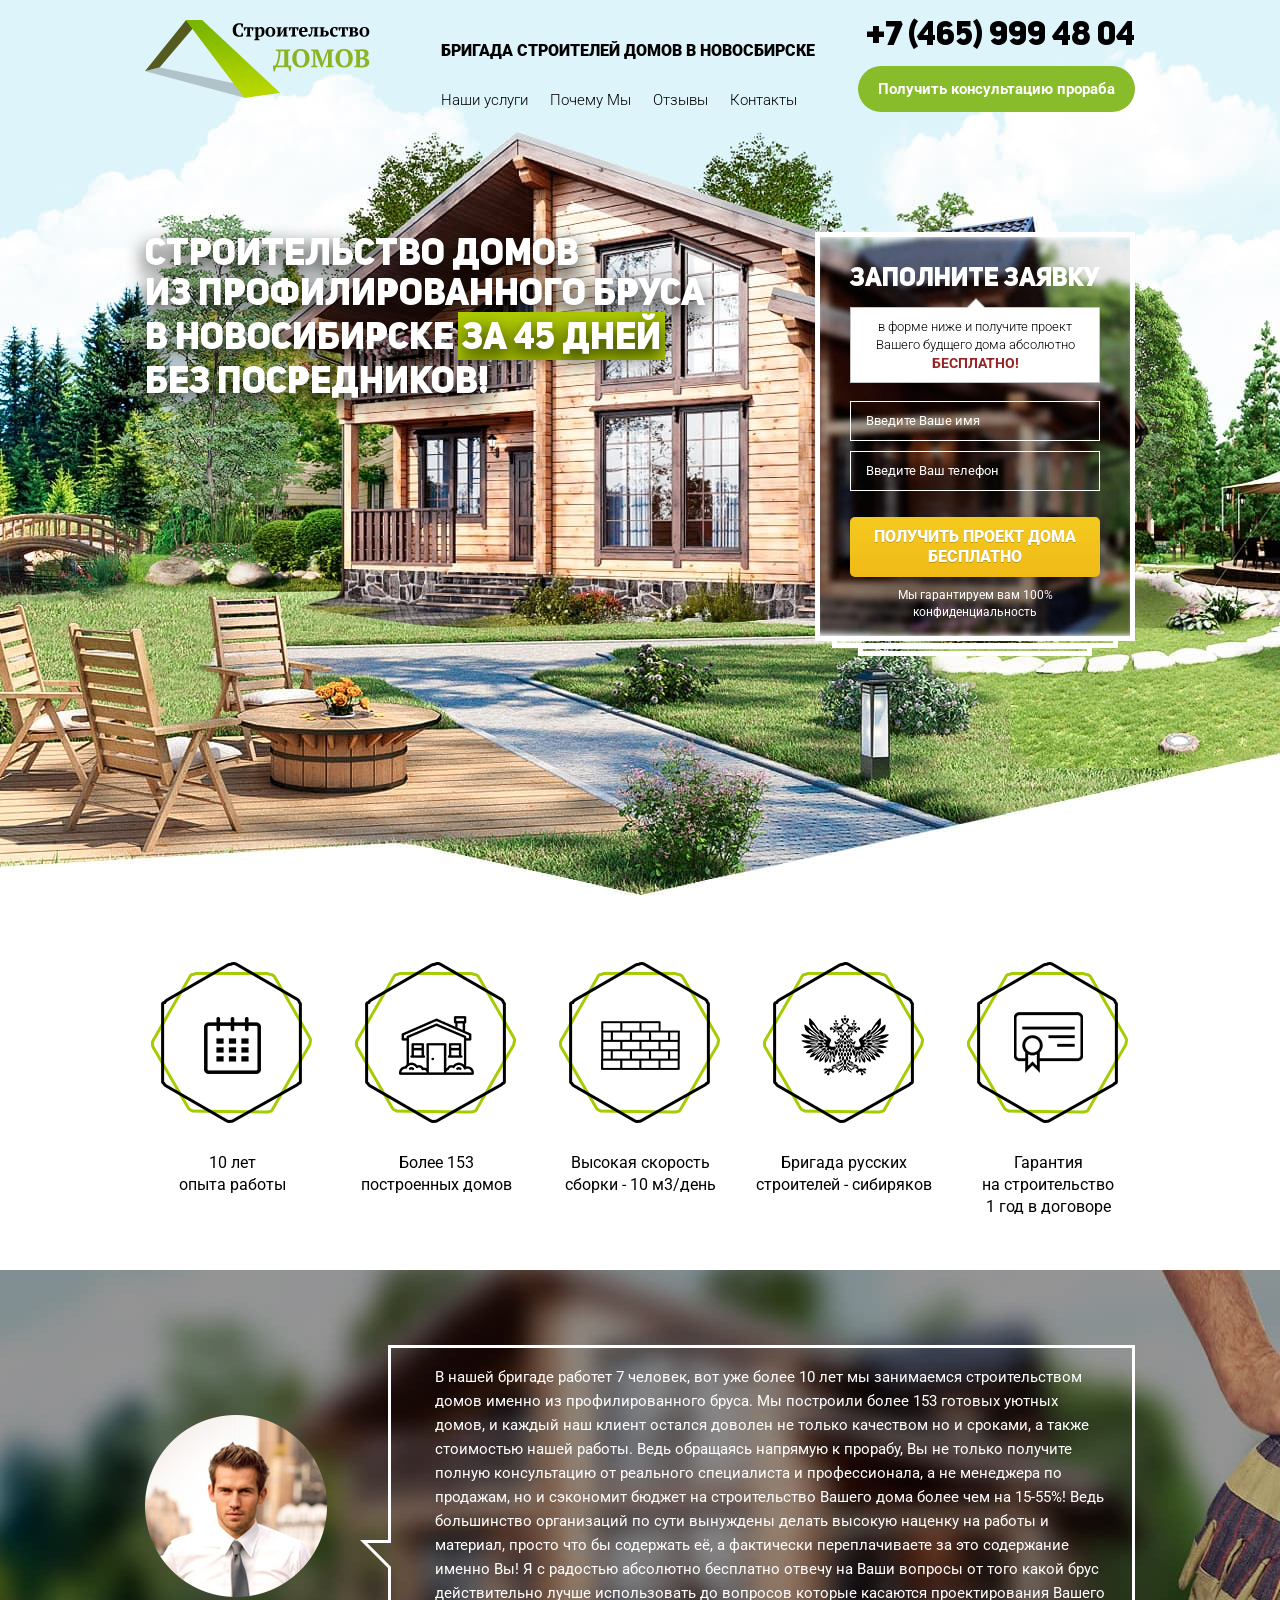
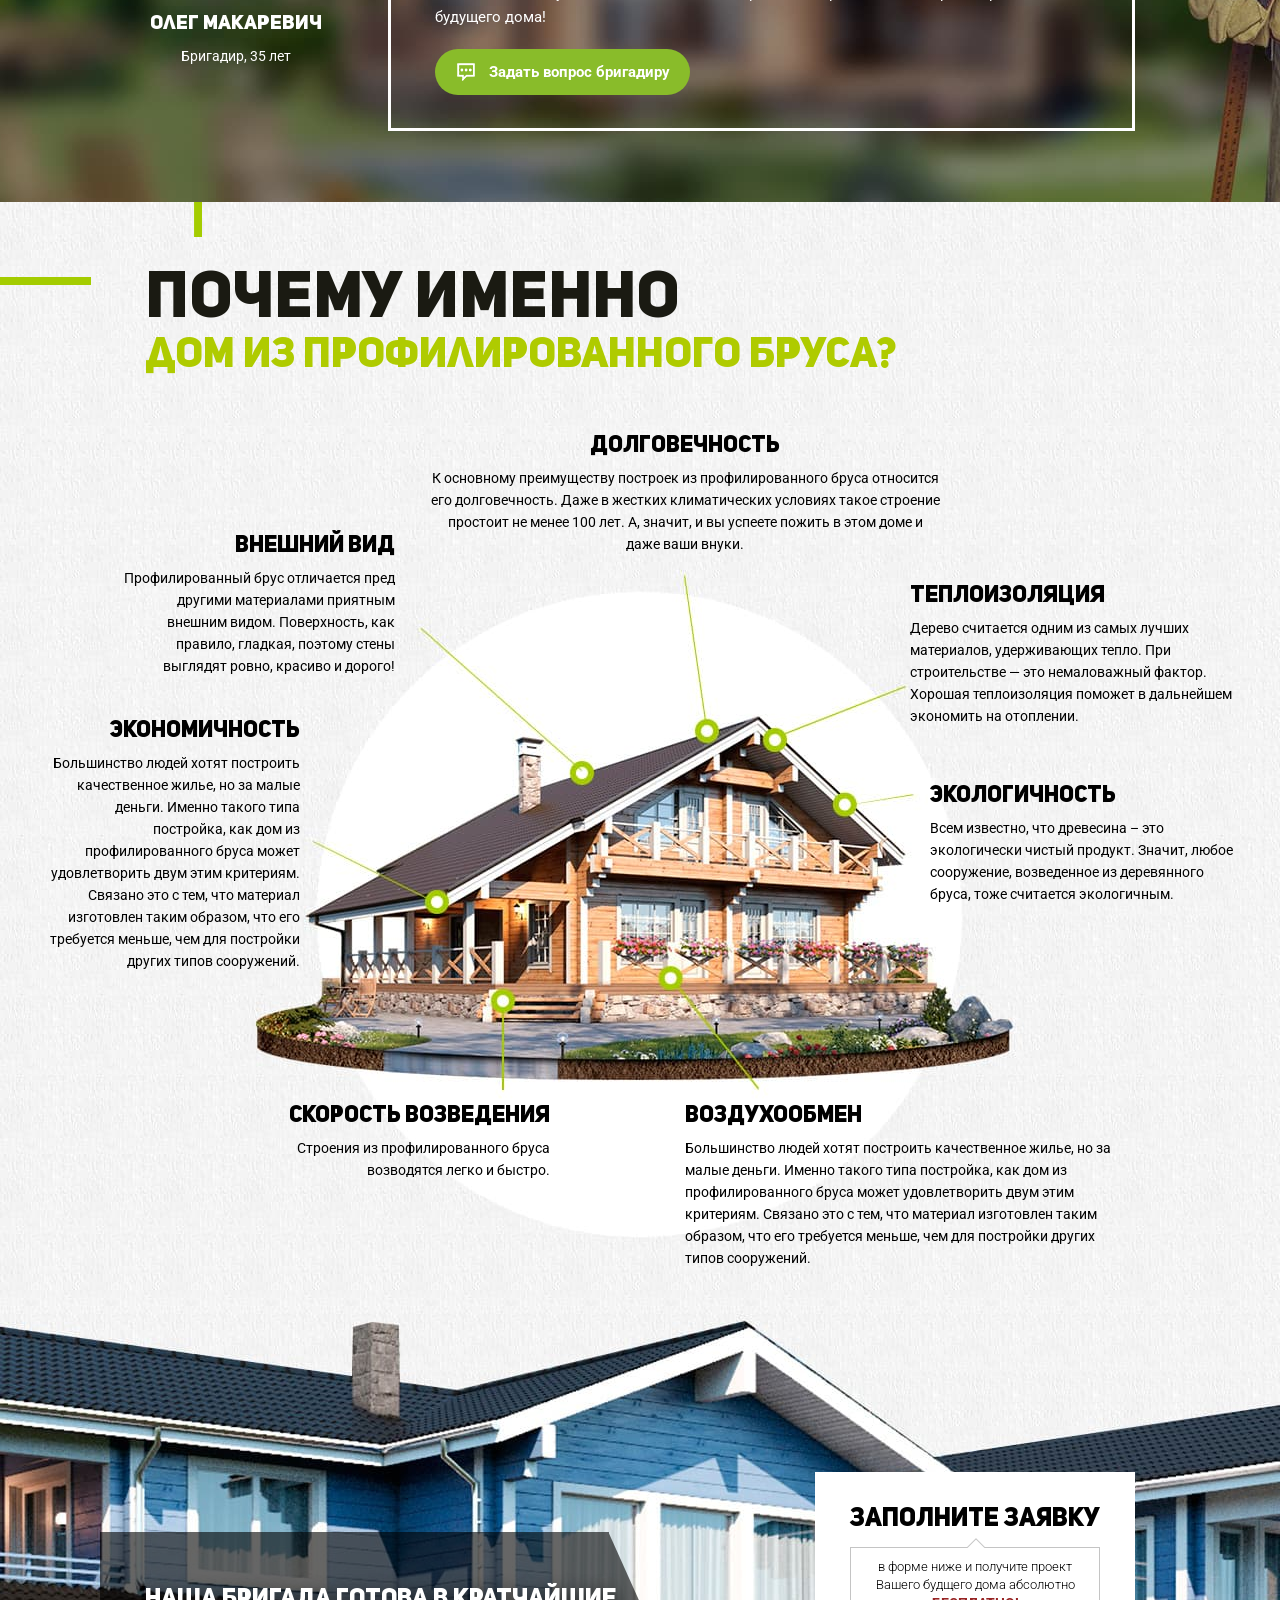
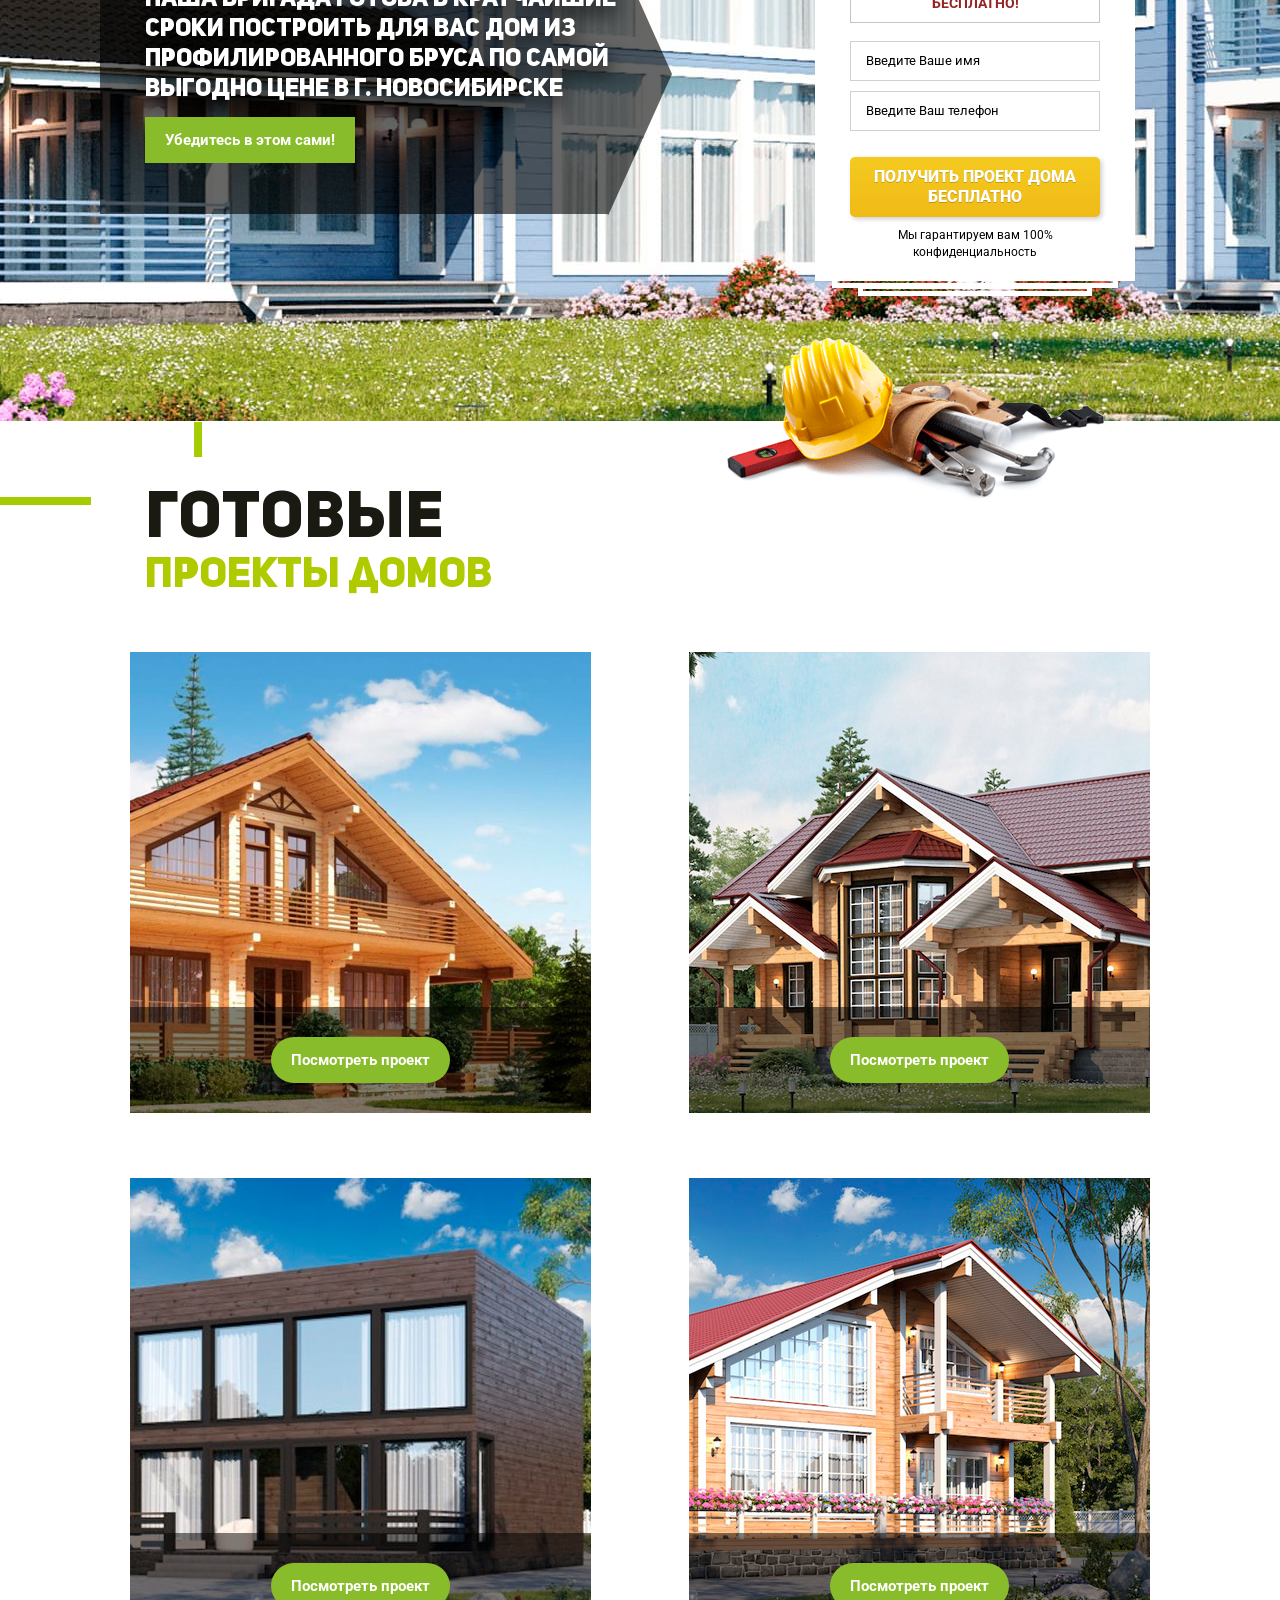
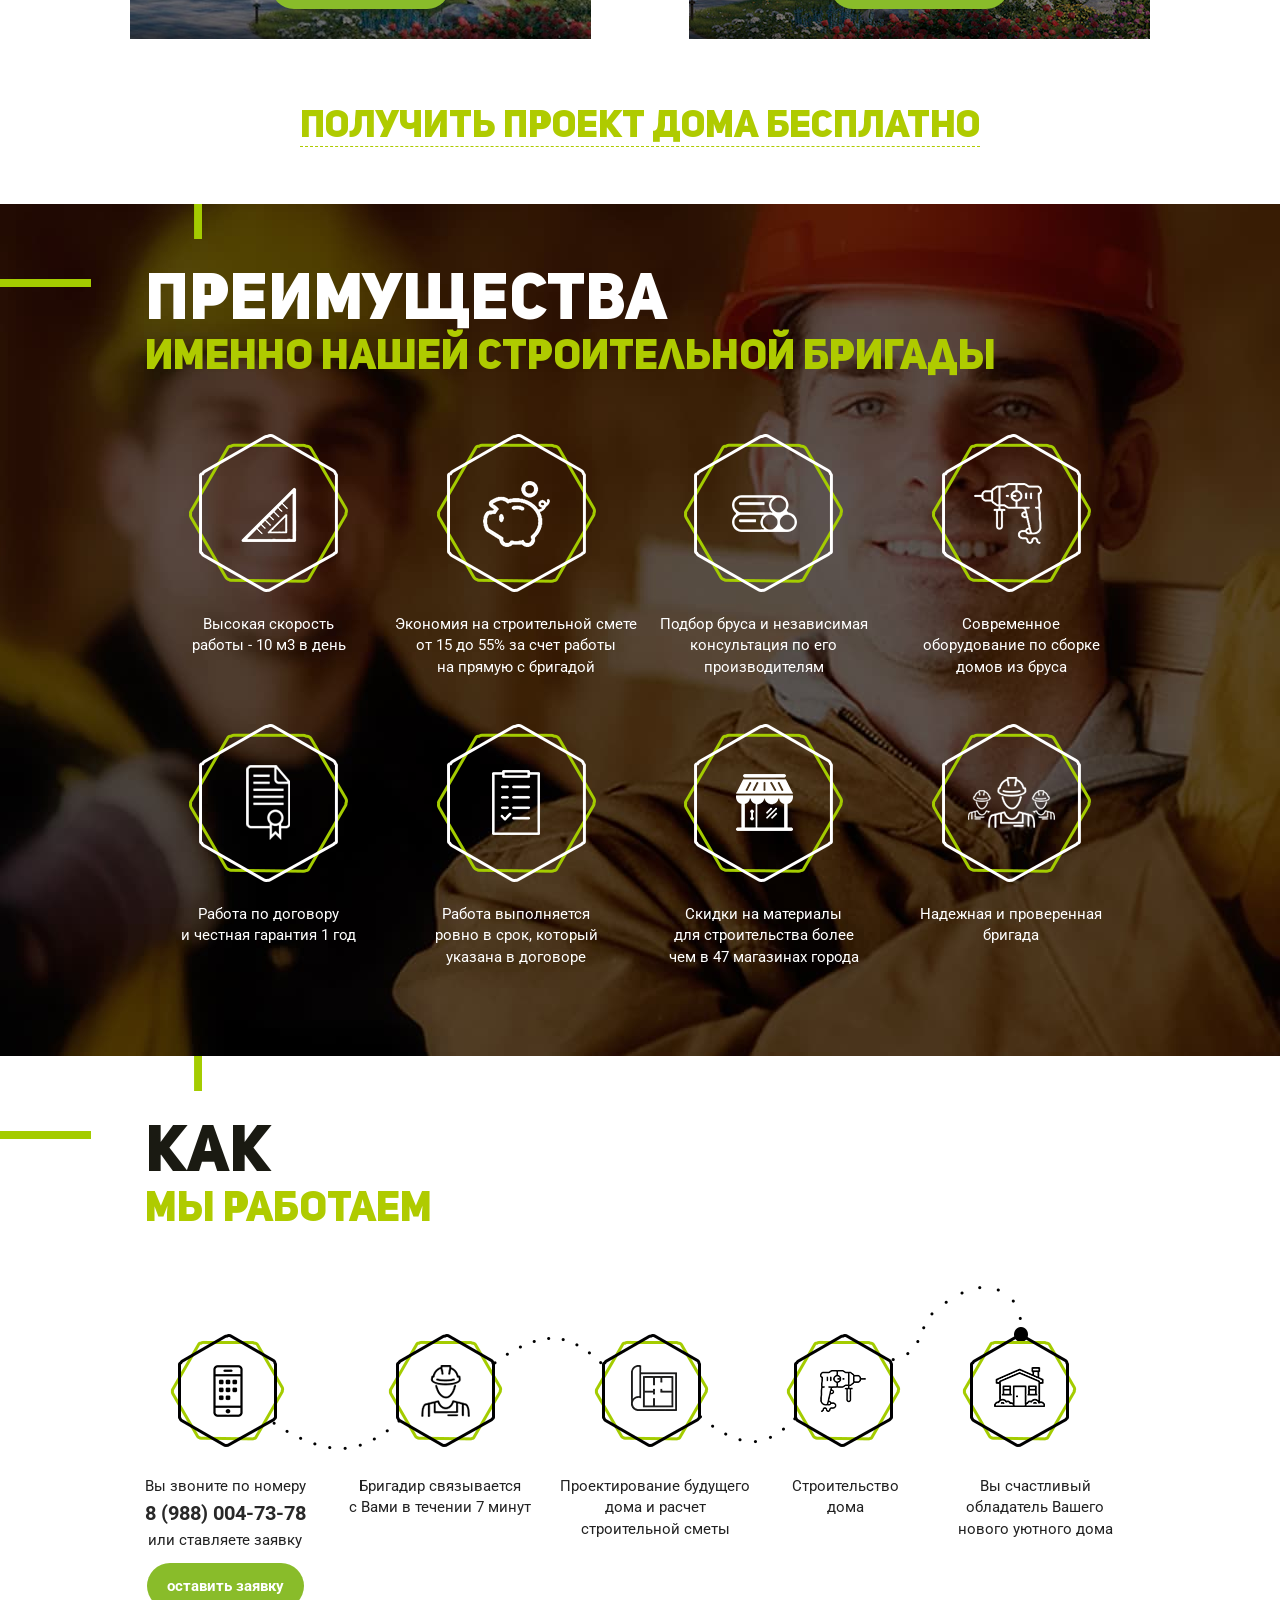
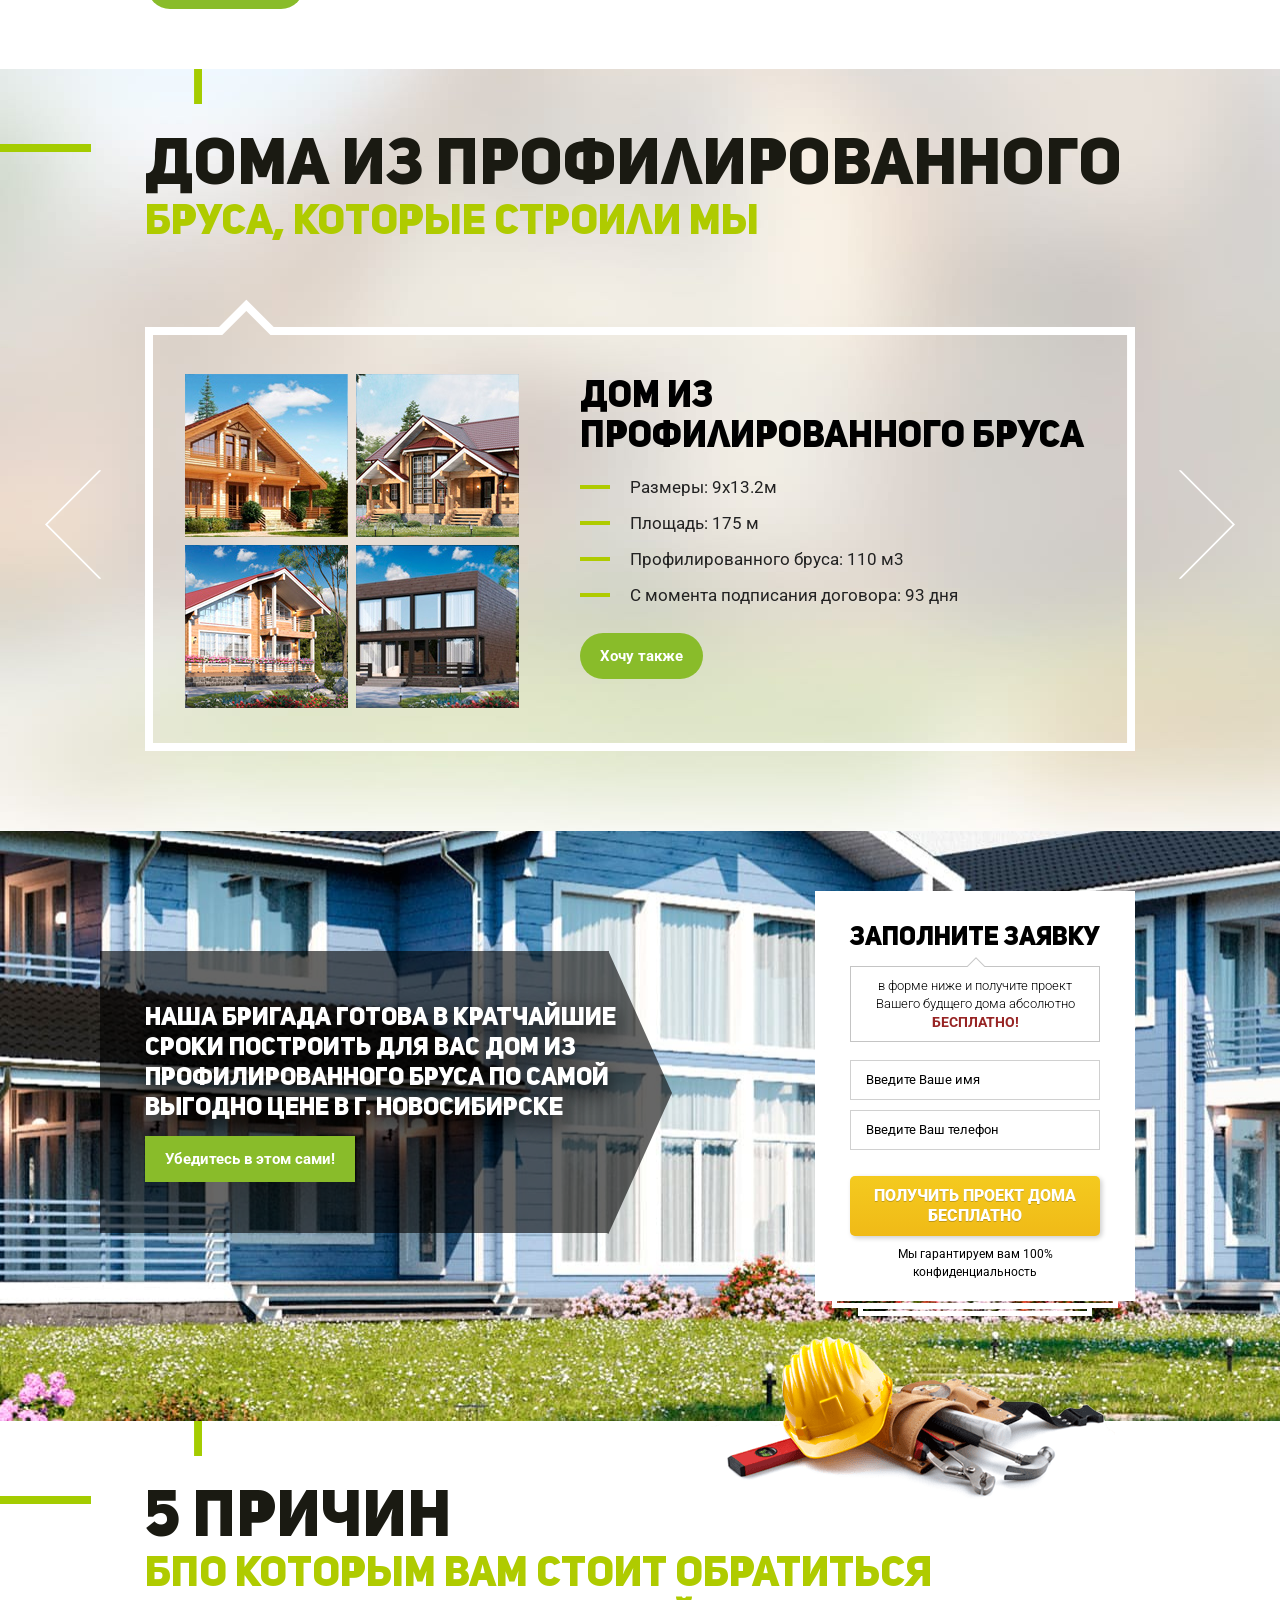
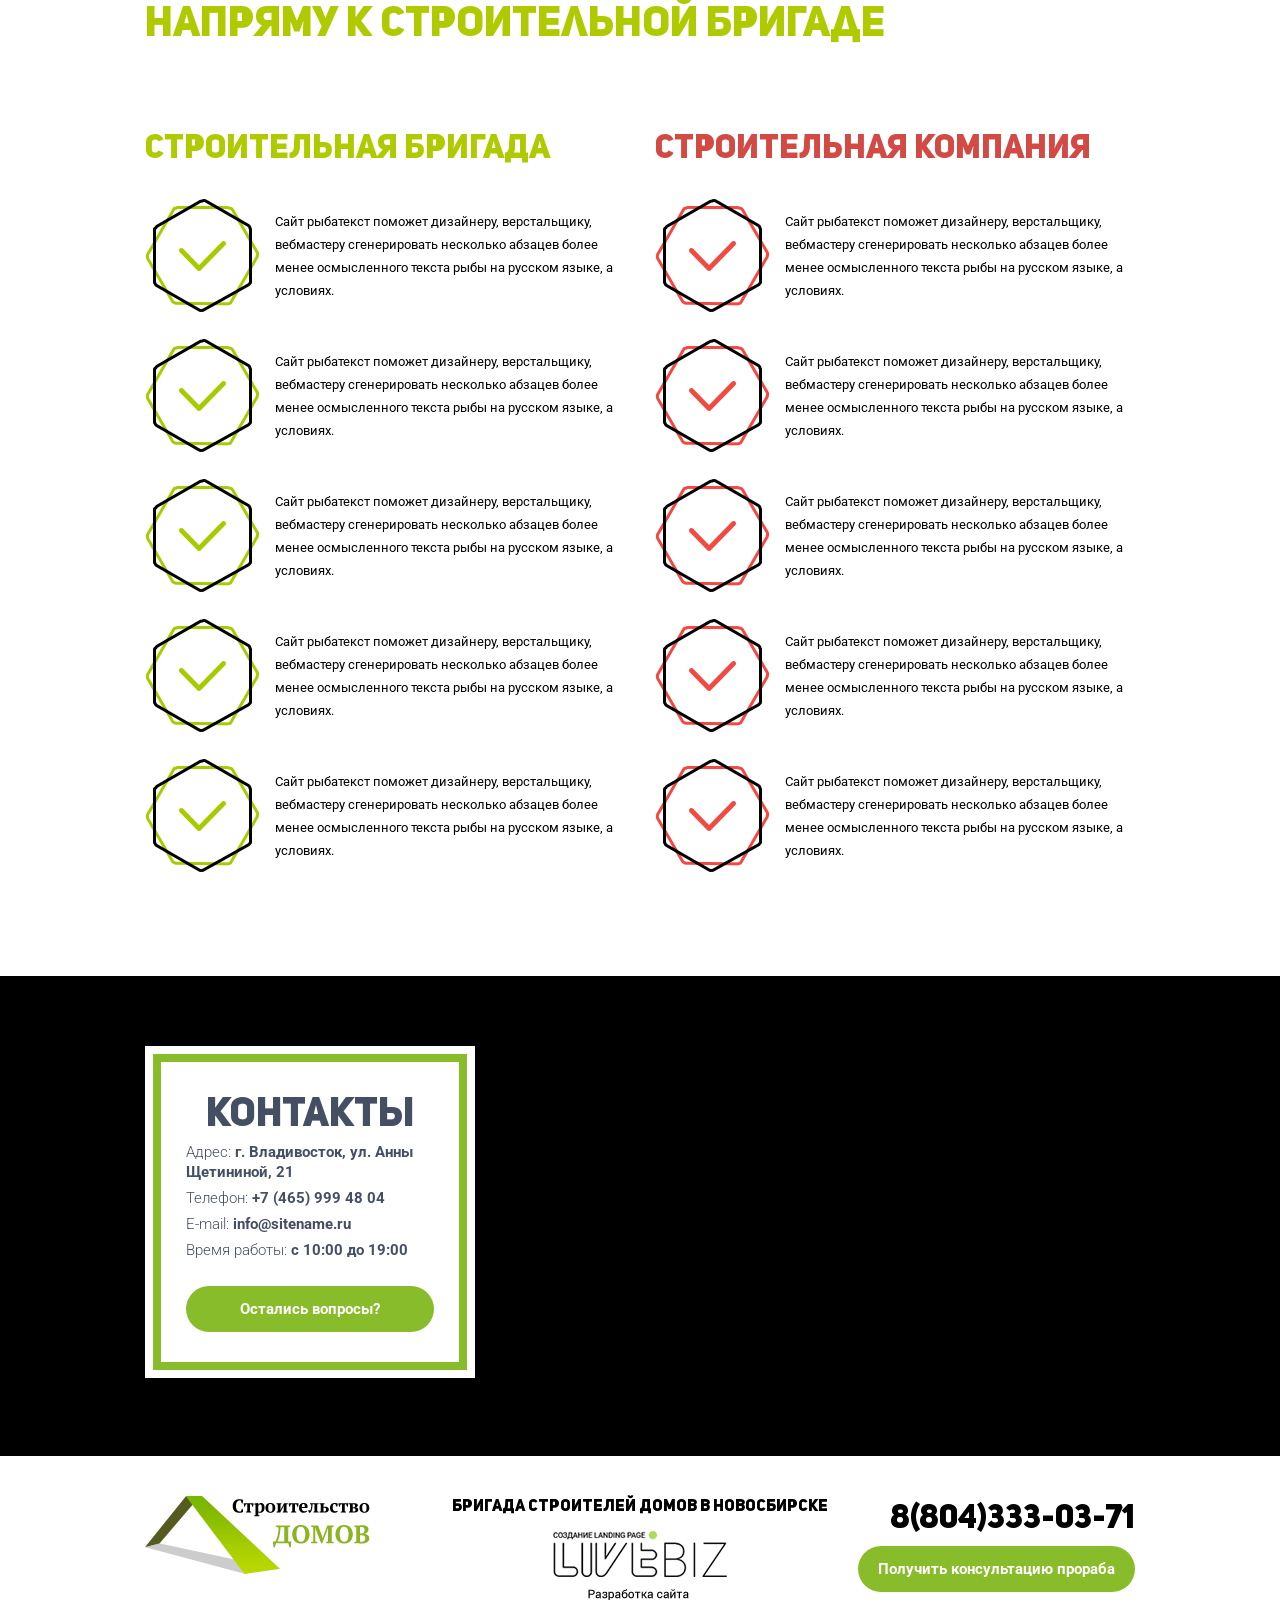
==== commit cad845ff: "v1" ====
--- a/index.html
+++ b/index.html
@@ -3,7 +3,7 @@
     <head>
         <meta charset="utf-8">
         <meta http-equiv="X-UA-Compatible" content="IE=edge">
-        <title></title>
+        <title>СТРОИТЕЛЬСТВО ДОМОВ ИЗ ПРОФИЛИРОВАННОГО БРУСА В НОВОСИБИРСКЕ</title>
         <meta name="description" content="">
         <meta name="viewport" content="width=1250">
 
@@ -38,9 +38,8 @@
                 </ul>
             </div>
         </div>
-
+        <div class="label"></div>
         <section class="b01">
-            <div class="label"></div>
             <div class="container">
                 <div class="content clearfix">
                     <h1>Строительство домов<br/>из профилированного бруса<br/>в Новосибирске<span>за 45 дней</span><br/>без посредников!</h1>
@@ -88,7 +87,7 @@
                 </div>
                 <div class="boss-text">
                     <p>В нашей бригаде работет 7 человек, вот уже более 10 лет мы занимаемся строительством домов именно из профилированного бруса. Мы построили более 153 готовых уютных домов, и каждый наш клиент остался доволен не только качеством но и сроками, а также стоимостью нашей работы. Ведь обращаясь напрямую к прорабу, Вы не только получите полную консультацию от реального специалиста и профессионала, а не менеджера по продажам, но и сэкономит бюджет на строительство Вашего дома более чем на 15-55%! Ведь большинство организаций по сути вынуждены делать высокую наценку на работы и материал, просто что бы содержать её, а фактически переплачиваете за это содержание именно Вы! Я с радостью абсолютно бесплатно отвечу на Ваши вопросы от того какой брус действительно лучше использовать до вопросов которые касаются проектирования Вашего будущего дома!</p>
-                    <a href="#consultation" class="btn btn-oval btn-chat">Задать вопрос бригадиру</a>
+                    <a href="#consultation" class="btn btn-oval btn-chat btn-modal">Задать вопрос бригадиру</a>
                 </div>
             </div>
         </section>
@@ -137,7 +136,7 @@
                         <br/>профилированного бруса по самой
                         <br/>выгодно цене в г. Новосибирске
                     </div>
-                    <a href="#callback" class="btn">Убедитесь в этом сами!</a>
+                    <a href="#callback" class="btn btn-modal">Убедитесь в этом сами!</a>
                 </div>
                 <div class="form-block">
                     <div class="form-title">Заполните заявку</div>
@@ -301,23 +300,23 @@
                             <ul class="portfolio-image clearfix">
                                 <li>
                                     <a rel="gallery1" class="btn-modal" href="images/project01.jpg">
-                                        <img src="images/b08_slide11.jpg" alt="" class="img-responsive">
-                                    </a>
+                                    </a>
+                                    <img src="images/b08_slide11.jpg" alt="" class="img-responsive">
                                 </li>
                                 <li>
                                     <a rel="gallery1" class="btn-modal" href="images/project02.jpg">
-                                        <img src="images/b08_slide12.jpg" alt="" class="img-responsive">
-                                    </a>
+                                    </a>
+                                    <img src="images/b08_slide12.jpg" alt="" class="img-responsive">
                                 </li>
                                 <li>
                                     <a rel="gallery1" class="btn-modal" href="images/project03.jpg">
-                                        <img src="images/b08_slide13.jpg" alt="" class="img-responsive">
-                                    </a>
+                                    </a>
+                                    <img src="images/b08_slide13.jpg" alt="" class="img-responsive">
                                 </li>
                                 <li>
                                     <a rel="gallery1" class="btn-modal" href="images/project04.jpg">
-                                        <img src="images/b08_slide14.jpg" alt="" class="img-responsive">
-                                    </a>
+                                    </a>
+                                    <img src="images/b08_slide14.jpg" alt="" class="img-responsive">
                                 </li>
                             </ul>
                             <div class="portfolio-text">
@@ -336,23 +335,23 @@
                             <ul class="portfolio-image clearfix">
                                 <li>
                                     <a rel="gallery1" class="btn-modal" href="images/project01.jpg">
-                                        <img src="images/b08_slide11.jpg" alt="" class="img-responsive">
-                                    </a>
+                                    </a>
+                                    <img src="images/b08_slide11.jpg" alt="" class="img-responsive">
                                 </li>
                                 <li>
                                     <a rel="gallery1" class="btn-modal" href="images/project02.jpg">
-                                        <img src="images/b08_slide12.jpg" alt="" class="img-responsive">
-                                    </a>
+                                    </a>
+                                    <img src="images/b08_slide12.jpg" alt="" class="img-responsive">
                                 </li>
                                 <li>
                                     <a rel="gallery1" class="btn-modal" href="images/project03.jpg">
-                                        <img src="images/b08_slide13.jpg" alt="" class="img-responsive">
-                                    </a>
+                                    </a>
+                                    <img src="images/b08_slide13.jpg" alt="" class="img-responsive">
                                 </li>
                                 <li>
                                     <a rel="gallery1" class="btn-modal" href="images/project04.jpg">
-                                        <img src="images/b08_slide14.jpg" alt="" class="img-responsive">
-                                    </a>
+                                    </a>
+                                    <img src="images/b08_slide14.jpg" alt="" class="img-responsive">
                                 </li>
                             </ul>
                             <div class="portfolio-text">
@@ -371,23 +370,23 @@
                             <ul class="portfolio-image clearfix">
                                 <li>
                                     <a rel="gallery1" class="btn-modal" href="images/project01.jpg">
-                                        <img src="images/b08_slide11.jpg" alt="" class="img-responsive">
-                                    </a>
+                                    </a>
+                                    <img src="images/b08_slide11.jpg" alt="" class="img-responsive">
                                 </li>
                                 <li>
                                     <a rel="gallery1" class="btn-modal" href="images/project02.jpg">
-                                        <img src="images/b08_slide12.jpg" alt="" class="img-responsive">
-                                    </a>
+                                    </a>
+                                    <img src="images/b08_slide12.jpg" alt="" class="img-responsive">
                                 </li>
                                 <li>
                                     <a rel="gallery1" class="btn-modal" href="images/project03.jpg">
-                                        <img src="images/b08_slide13.jpg" alt="" class="img-responsive">
-                                    </a>
+                                    </a>
+                                    <img src="images/b08_slide13.jpg" alt="" class="img-responsive">
                                 </li>
                                 <li>
                                     <a rel="gallery1" class="btn-modal" href="images/project04.jpg">
-                                        <img src="images/b08_slide14.jpg" alt="" class="img-responsive">
-                                    </a>
+                                    </a>
+                                    <img src="images/b08_slide14.jpg" alt="" class="img-responsive">
                                 </li>
                             </ul>
                             <div class="portfolio-text">
@@ -408,9 +407,43 @@
             </div>
         </section>
 
+        <section class="b10">
+            <div class="container">
+                <div class="content">
+                    <div class="heading">
+                        Наша бригада готова в кратчайшие
+                        <br/>сроки построить для Вас дом из
+                        <br/>профилированного бруса по самой
+                        <br/>выгодно цене в г. Новосибирске
+                    </div>
+                    <a href="#callback" class="btn btn-modal">Убедитесь в этом сами!</a>
+                </div>
+                <div class="form-block">
+                    <div class="form-title">Заполните заявку</div>
+                    <div class="form-text">в форме ниже и получите проект Вашего будщего дома абсолютно <span>бесплатно!</span></div>
+                    <form class="form" name="form" method="POST" action="javascript:void(0);">
+                        <div class="form-group valid name none required">
+                            <input type="text" class="form-control" name="name" placeholder="Введите Ваше имя">
+                        </div>
+                        <div class="form-group valid phone none required">
+                            <input type="text" name="phone" class="form-control"  placeholder="Введите Ваш телефон">
+                        </div>
+                        <div class="form-group">
+                            <button type="submit" class="btn-form btn-yellow btn-send">Получить проект дома бесплатно</button>
+                        </div>
+                    </form>
+                    <div class="text-center">
+                        <div class="sup">Мы гарантируем вам 100% конфиденциальность</div>
+                    </div>
+                    <div class="timer timer-one clearfix"></div>
+                </div>
+            </div>
+        </section>
+
         <section class="b08">
             <div class="h2">
                 <div class="container">
+                    <div class="heading-image"></div>
                     <span>5 причин</span>бпо которым Вам стоит обратиться<br/>напряму к строительной бригаде
                 </div>
             </div>
@@ -765,6 +798,34 @@
         <script src="js/vendor/jquery.fancybox/jquery.fancybox.pack.js"></script>
         <script src="js/vendor/slick/slick.min.js"></script>
         <script src="js/vendor/validator.js"></script>
+        <script src="js/vendor/jquery.maskedinput.min.js"></script>
         <script src="js/main.js"></script>
+
+        <!-- Yandex.Metrika counter -->
+        <script type="text/javascript">
+            (function (d, w, c) {
+                (w[c] = w[c] || []).push(function() {
+                    try {
+                        w.yaCounter35091855 = new Ya.Metrika({id:35091855,
+                            webvisor:true,
+                            clickmap:true,
+                            accurateTrackBounce:true});
+                    } catch(e) { }
+                });
+
+                var n = d.getElementsByTagName("script")[0],
+                        s = d.createElement("script"),
+                        f = function () { n.parentNode.insertBefore(s, n); };
+                s.type = "text/javascript";
+                s.async = true;
+                s.src = (d.location.protocol == "https:" ? "https:" : "http:") + "//mc.yandex.ru/metrika/watch.js";
+
+                if (w.opera == "[object Opera]") {
+                    d.addEventListener("DOMContentLoaded", f, false);
+                } else { f(); }
+            })(document, window, "yandex_metrika_callbacks");
+        </script>
+        <noscript><div><img src="//mc.yandex.ru/watch/35091855" style="position:absolute; left:-9999px;" alt="" /></div></noscript>
+        <!-- /Yandex.Metrika counter -->
     </body>
 </html>
--- a/css/main.css
+++ b/css/main.css
@@ -294,10 +294,11 @@
   transition: 0.3s; }
   .btn:hover {
     color: #fff;
-    background-color: #a9eb2d;
+    background-color: #95c737;
     text-decoration: none; }
   .btn:active {
-    top: 1px; }
+    -webkit-box-shadow: inset 0px 2px 5px 0px rgba(0, 0, 0, 0.35);
+    box-shadow: inset 0px 2px 5px 0px rgba(0, 0, 0, 0.35); }
 
 .btn-oval {
   -webkit-border-radius: 23px;
@@ -337,36 +338,36 @@
   -moz-border-radius: 5px;
   -ms-border-radius: 5px;
   border-radius: 5px;
-  background-image: -webkit-linear-gradient(top, #bbd300 0%, #a4c400 100%);
-  background-image: -o-linear-gradient(top, #bbd300 0%, #a4c400 100%);
-  background-image: linear-gradient(to bottom, #bbd300 0%, #a4c400 100%);
+  background-image: -webkit-linear-gradient(top, #bbd300 0%, #a5c400 100%);
+  background-image: -o-linear-gradient(top, #bbd300 0%, #a5c400 100%);
+  background-image: linear-gradient(to bottom, #bbd300 0%, #a5c400 100%);
   background-repeat: repeat-x;
-  filter: progid:DXImageTransform.Microsoft.gradient(startColorstr='#FFBBD300', endColorstr='#FFA4C400', GradientType=0);
+  filter: progid:DXImageTransform.Microsoft.gradient(startColorstr='#FFBBD300', endColorstr='#FFA5C400', GradientType=0);
   -webkit-box-shadow: 2px 2px 5px 0px rgba(0, 0, 0, 0.2);
   box-shadow: 2px 2px 5px 0px rgba(0, 0, 0, 0.2); }
   .btn-form:hover {
     color: #fff;
     text-decoration: none;
-    background-image: -webkit-linear-gradient(top, #dbf700 0%, #b8dc00 100%);
-    background-image: -o-linear-gradient(top, #dbf700 0%, #b8dc00 100%);
-    background-image: linear-gradient(to bottom, #dbf700 0%, #b8dc00 100%);
+    background-image: -webkit-linear-gradient(top, #c6dd1b 0%, #b4d215 100%);
+    background-image: -o-linear-gradient(top, #c6dd1b 0%, #b4d215 100%);
+    background-image: linear-gradient(to bottom, #c6dd1b 0%, #b4d215 100%);
     background-repeat: repeat-x;
-    filter: progid:DXImageTransform.Microsoft.gradient(startColorstr='#FFDBF700', endColorstr='#FFB8DC00', GradientType=0); }
+    filter: progid:DXImageTransform.Microsoft.gradient(startColorstr='#FFC6DD1B', endColorstr='#FFB4D215', GradientType=0); }
   .btn-form:active {
     top: 1px; }
 
 .btn-yellow {
-  background-image: -webkit-linear-gradient(top, #ffd235 0%, #f0b917 100%);
-  background-image: -o-linear-gradient(top, #ffd235 0%, #f0b917 100%);
-  background-image: linear-gradient(to bottom, #ffd235 0%, #f0b917 100%);
+  background-image: -webkit-linear-gradient(top, #f4ca1f 0%, #f0ba17 100%);
+  background-image: -o-linear-gradient(top, #f4ca1f 0%, #f0ba17 100%);
+  background-image: linear-gradient(to bottom, #f4ca1f 0%, #f0ba17 100%);
   background-repeat: repeat-x;
-  filter: progid:DXImageTransform.Microsoft.gradient(startColorstr='#FFFFD235', endColorstr='#FFF0B917', GradientType=0); }
+  filter: progid:DXImageTransform.Microsoft.gradient(startColorstr='#FFF4CA1F', endColorstr='#FFF0BA17', GradientType=0); }
   .btn-yellow:hover {
-    background-image: -webkit-linear-gradient(top, #ffcc18 0%, #e6ac00 100%);
-    background-image: -o-linear-gradient(top, #ffcc18 0%, #e6ac00 100%);
-    background-image: linear-gradient(to bottom, #ffcc18 0%, #e6ac00 100%);
+    background-image: -webkit-linear-gradient(top, #f6d037 0%, #f3c12a 100%);
+    background-image: -o-linear-gradient(top, #f6d037 0%, #f3c12a 100%);
+    background-image: linear-gradient(to bottom, #f6d037 0%, #f3c12a 100%);
     background-repeat: repeat-x;
-    filter: progid:DXImageTransform.Microsoft.gradient(startColorstr='#FFFFCC18', endColorstr='#FFE6AC00', GradientType=0); }
+    filter: progid:DXImageTransform.Microsoft.gradient(startColorstr='#FFF6D037', endColorstr='#FFF3C12A', GradientType=0); }
 
 .form-control {
   margin: 0;
@@ -707,6 +708,32 @@
     margin-bottom: 15px;
     font-family: "UniSansCAPS"; }
 
+.done {
+  width: 100%;
+  height: 100%;
+  position: relative;
+  display: table; }
+  .done body {
+    width: 100%;
+    height: 100%;
+    text-align: center;
+    display: table-cell;
+    position: relative;
+    background: #f3f0e9;
+    vertical-align: middle; }
+  .done .done__head {
+    font-size: 60px;
+    margin-bottom: 5px;
+    text-transform: uppercase; }
+  .done .done__title {
+    font-size: 45px;
+    margin-bottom: 20px; }
+  .done .done__text {
+    font-size: 30px;
+    text-align: center;
+    margin-bottom: 50px;
+    padding-top: 40px; }
+
 .footer {
   color: #000;
   height: 180px;
@@ -863,10 +890,11 @@
         top: 0;
         left: 50%;
         content: '';
-        width: 127px;
-        height: 127px;
-        margin-left: -63px;
-        position: absolute; }
+        width: 161px;
+        height: 161px;
+        margin-left: -81px;
+        position: absolute;
+        background: url("../img/b02_border.png") 0 0 no-repeat; }
       .b01 .features li.item1 {
         background: url("../img/b01_item1.png") 50% 0 no-repeat; }
       .b01 .features li.item2 {
@@ -877,27 +905,44 @@
         background: url("../img/b01_item4.png") 50% 0 no-repeat; }
       .b01 .features li.item5 {
         background: url("../img/b01_item5.png") 50% 0 no-repeat; }
+      .b01 .features li:hover:before {
+        -webkit-animation-name: spin;
+        -webkit-animation-duration: 2s;
+        -webkit-animation-iteration-count: infinite;
+        -webkit-animation-timing-function: linear;
+        -moz-animation-name: spin;
+        -moz-animation-duration: 2s;
+        -moz-animation-iteration-count: infinite;
+        -moz-animation-timing-function: linear;
+        -ms-animation-name: spin;
+        -ms-animation-duration: 2s;
+        -ms-animation-iteration-count: infinite;
+        -ms-animation-timing-function: linear;
+        animation-name: spin;
+        animation-duration: 2s;
+        animation-iteration-count: infinite;
+        animation-timing-function: linear; }
 
 @-ms-keyframes spin {
   from {
-    -ms-transform: rotateY(0deg); }
+    -ms-transform: rotate(0deg); }
   to {
-    -ms-transform: rotateY(360deg); } }
+    -ms-transform: rotate(360deg); } }
 @-moz-keyframes spin {
   from {
-    -moz-transform: rotateY(0deg); }
+    -moz-transform: rotate(0deg); }
   to {
-    -moz-transform: rotateY(360deg); } }
+    -moz-transform: rotate(360deg); } }
 @-webkit-keyframes spin {
   from {
-    -webkit-transform: rotateY(0deg); }
+    -webkit-transform: rotate(0deg); }
   to {
-    -webkit-transform: rotateY(360deg); } }
+    -webkit-transform: rotate(360deg); } }
 @keyframes spin {
   from {
-    transform: rotateY(0deg); }
+    transform: rotate(0deg); }
   to {
-    transform: rotateY(360deg); } }
+    transform: rotate(360deg); } }
 .b02 {
   color: #fff;
   height: 532px;
@@ -1167,7 +1212,17 @@
         .b07 .portfolio .portfolio-item .portfolio-image li {
           float: left;
           width: 163px;
+          position: relative;
           margin: 0 8px 8px 0; }
+          .b07 .portfolio .portfolio-item .portfolio-image li a {
+            top: 0;
+            left: 0;
+            right: 0;
+            bottom: 0;
+            display: block;
+            position: absolute; }
+            .b07 .portfolio .portfolio-item .portfolio-image li a:hover {
+              background: rgba(149, 199, 55, 0.65) url("../img/icon-loop.png") 50% 50% no-repeat; }
       .b07 .portfolio .portfolio-item .portfolio-text {
         float: right;
         width: 515px; }
@@ -1205,15 +1260,26 @@
       .b07 .portfolio .slider-nav.prev {
         left: -100px;
         background-position: 0 0; }
+        .b07 .portfolio .slider-nav.prev:hover {
+          background-position: 0 -109px; }
       .b07 .portfolio .slider-nav.next {
         right: -100px;
         background-position: -56px 0; }
+        .b07 .portfolio .slider-nav.next:hover {
+          background-position: -56px -109px; }
 
 .b08 {
   color: #000;
   padding-bottom: 80px; }
   .b08 .h2 {
     margin-bottom: 80px; }
+  .b08 .heading-image {
+    top: -145px;
+    right: 35px;
+    width: 404px;
+    height: 175px;
+    position: absolute;
+    background: url("../img/b04_top.png") 0 0 no-repeat; }
   .b08 .motive {
     width: 480px; }
     .b08 .motive .motive-title {
@@ -1290,4 +1356,30 @@
     right: 0;
     position: absolute; }
 
+.b10 {
+  padding-top: 60px;
+  padding-bottom: 120px;
+  background: url("../img/b03_bg.jpg") 50% 100% no-repeat; }
+  .b10 .content {
+    float: left;
+    width: 572px;
+    height: 283px;
+    margin-top: 60px;
+    padding-top: 50px;
+    padding-left: 45px;
+    margin-left: -45px;
+    background: url("../img/b03-heading.png"); }
+  .b10 .heading {
+    color: #fff;
+    float: left;
+    font-size: 25px;
+    font-weight: 900;
+    line-height: 30px;
+    margin-bottom: 15px;
+    font-family: "UniSansCAPS";
+    text-transform: uppercase;
+    text-shadow: 0px 8px 20px black; }
+  .b10 .form-block {
+    float: right; }
+
 /*# sourceMappingURL=main.css.map */
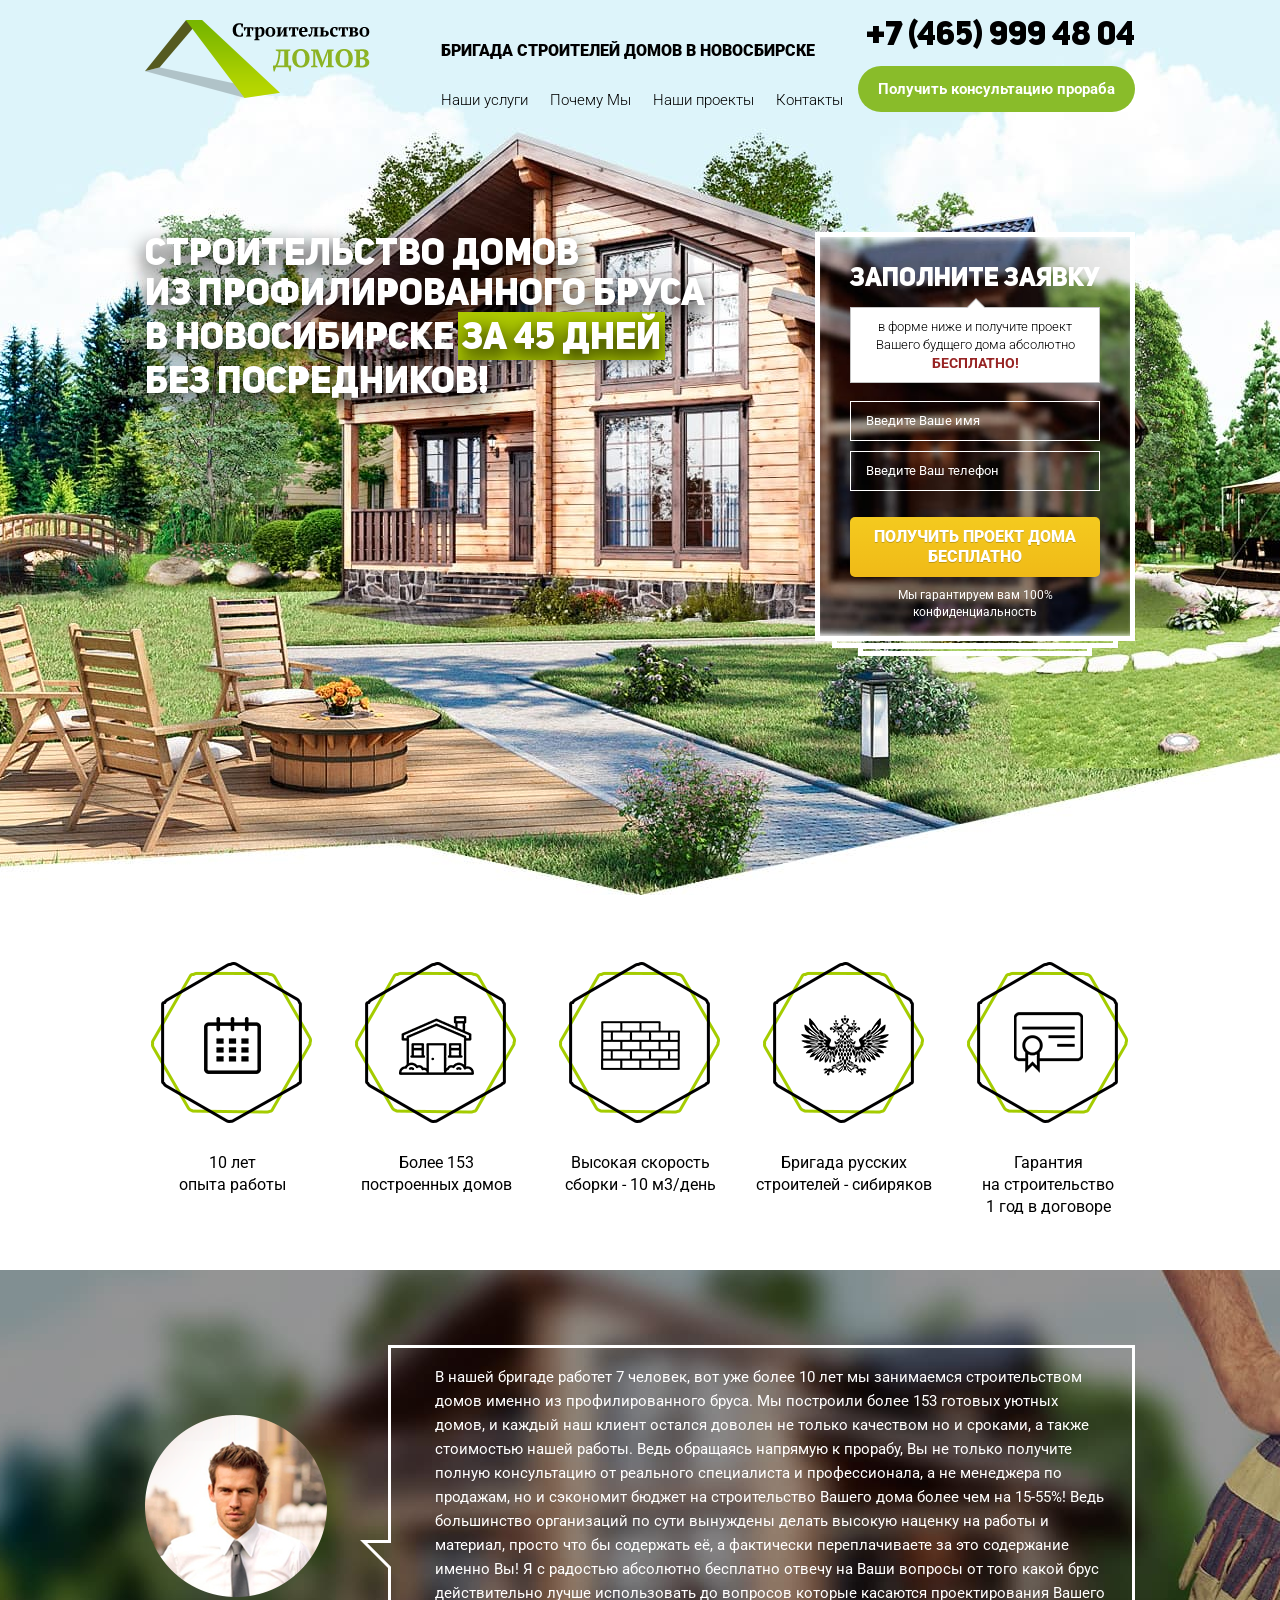
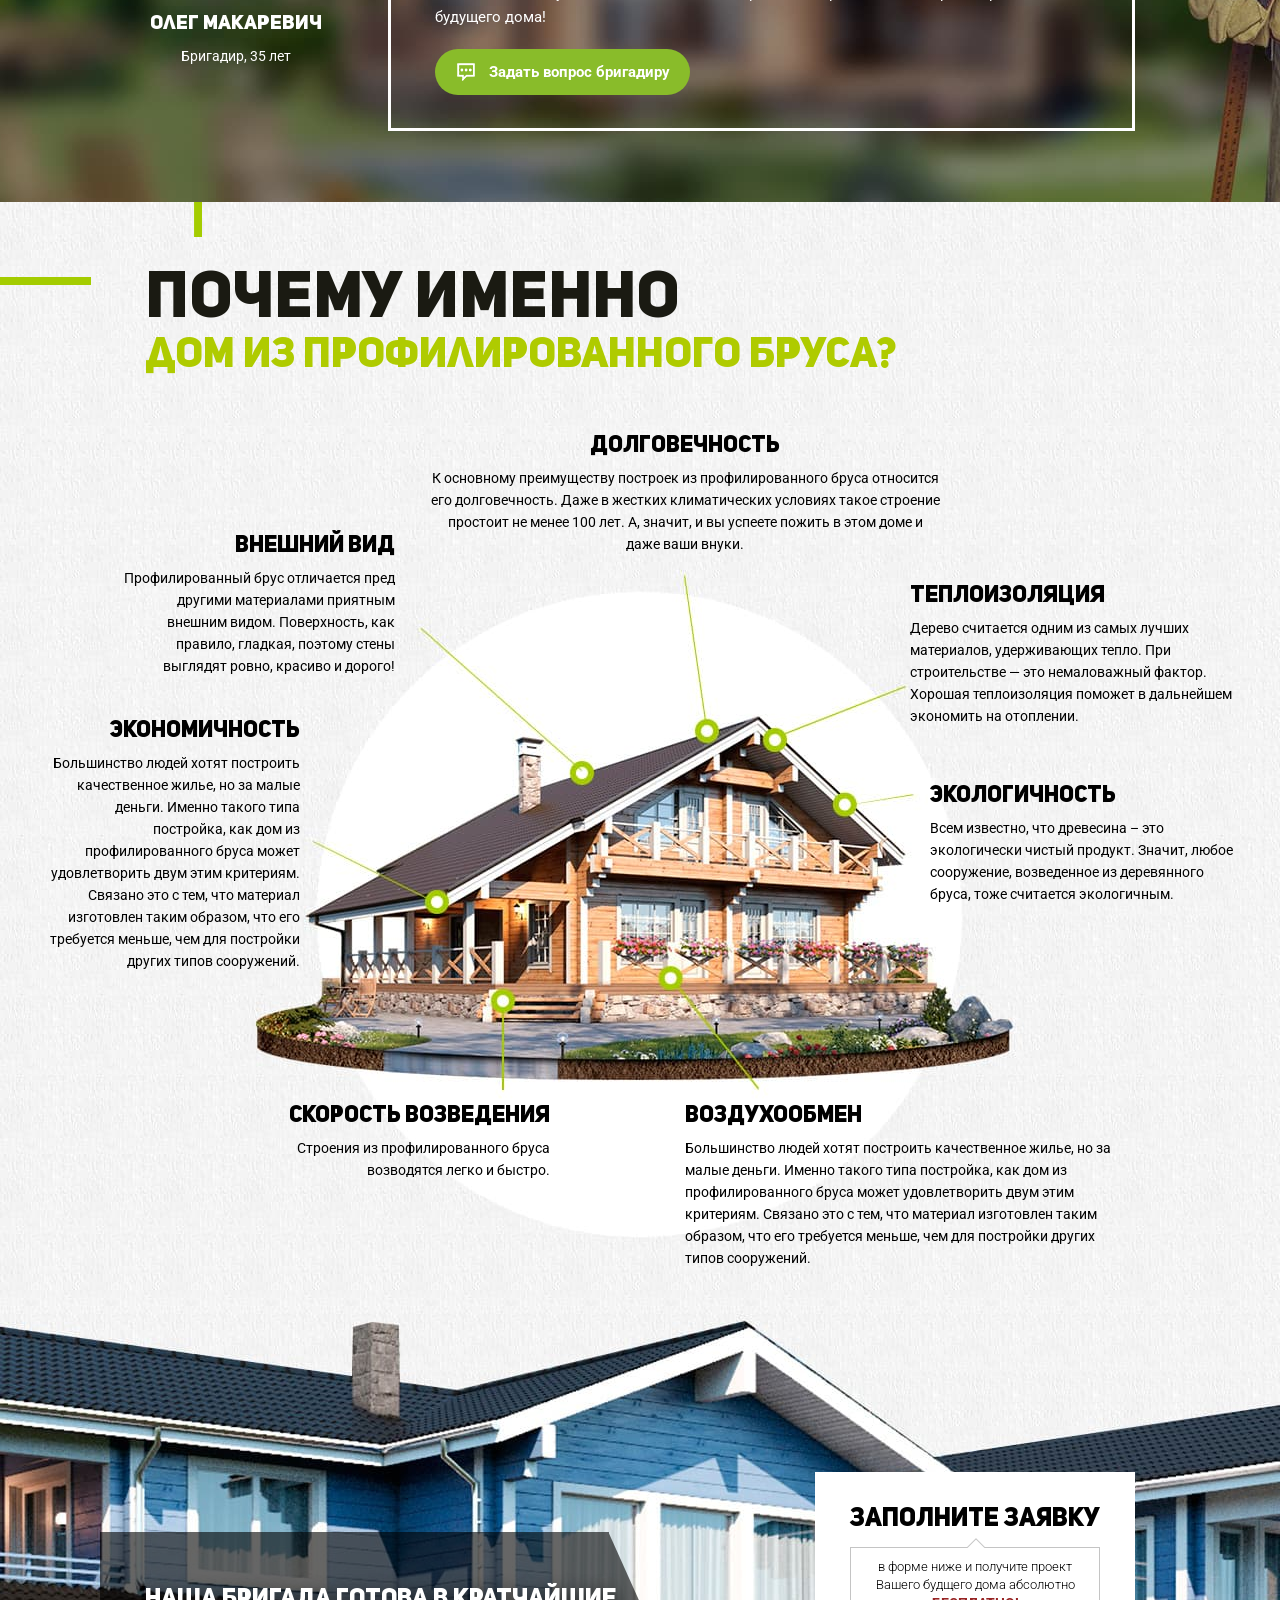
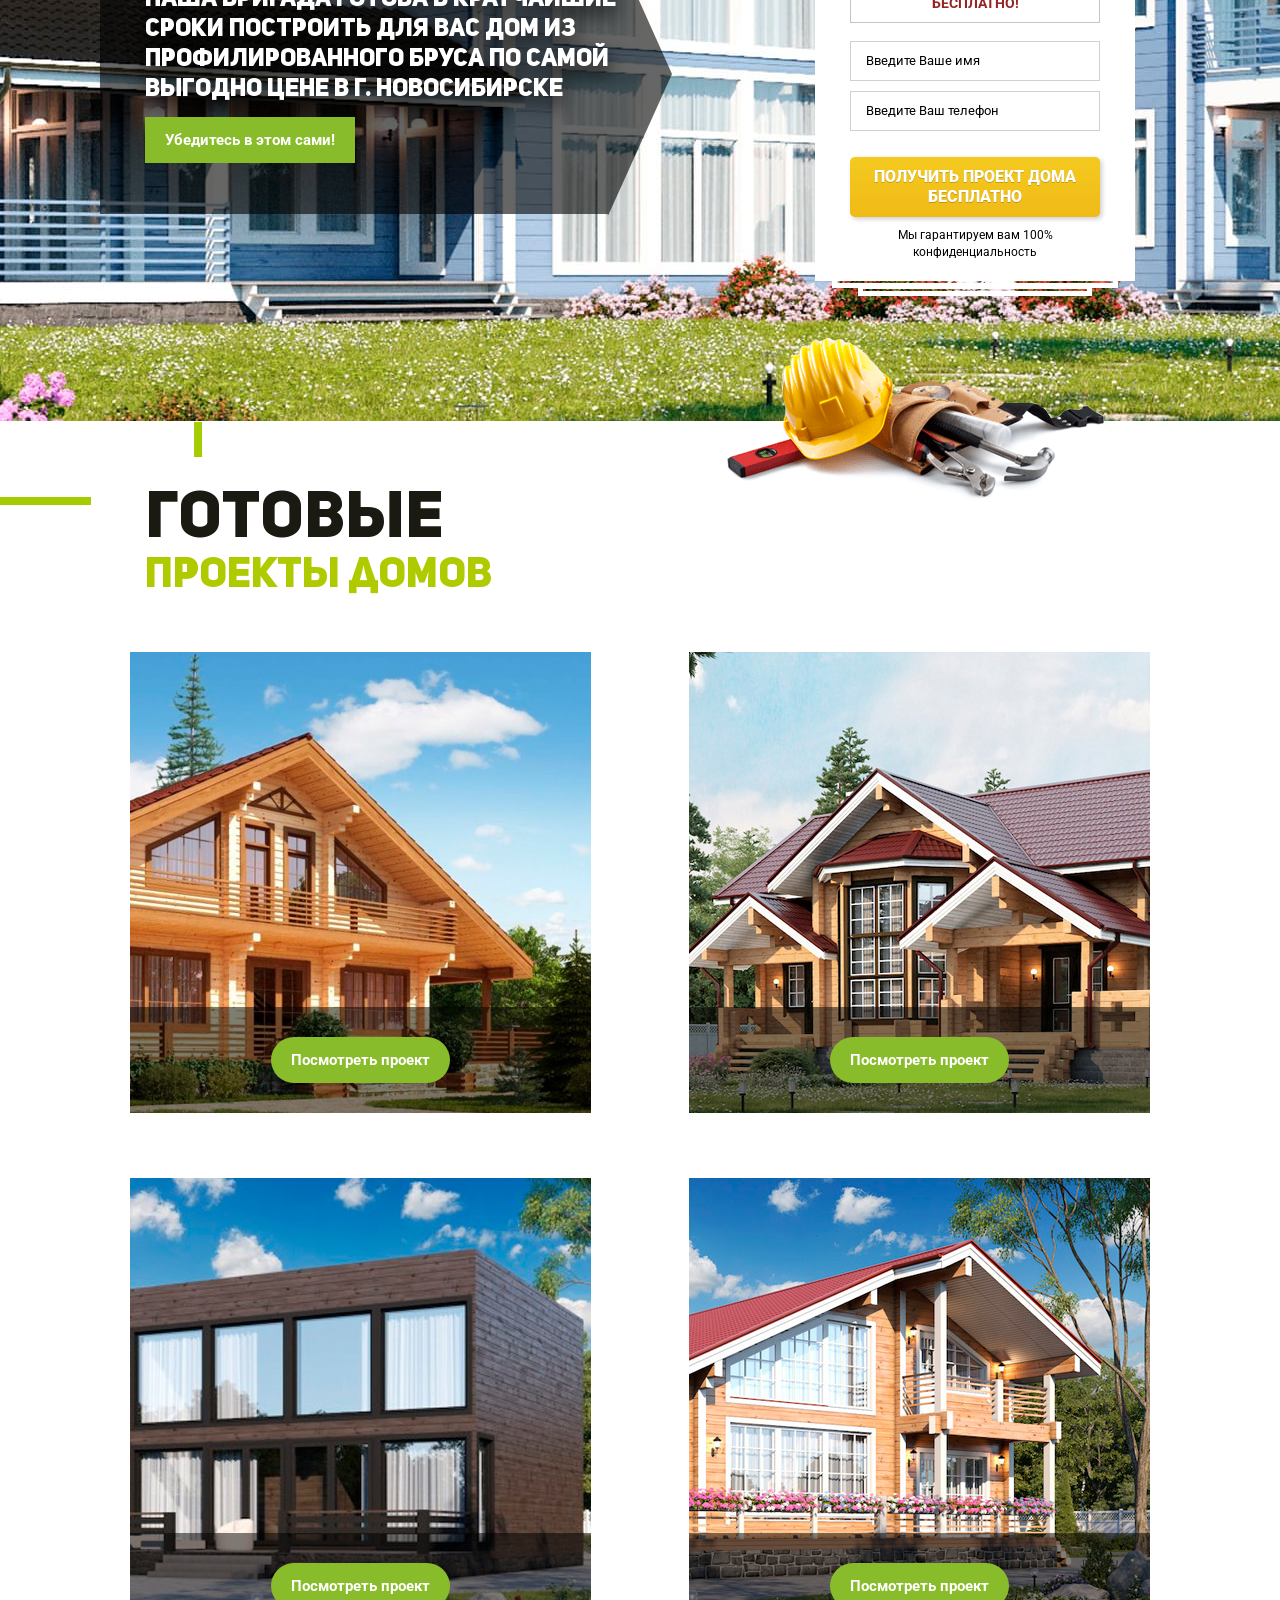
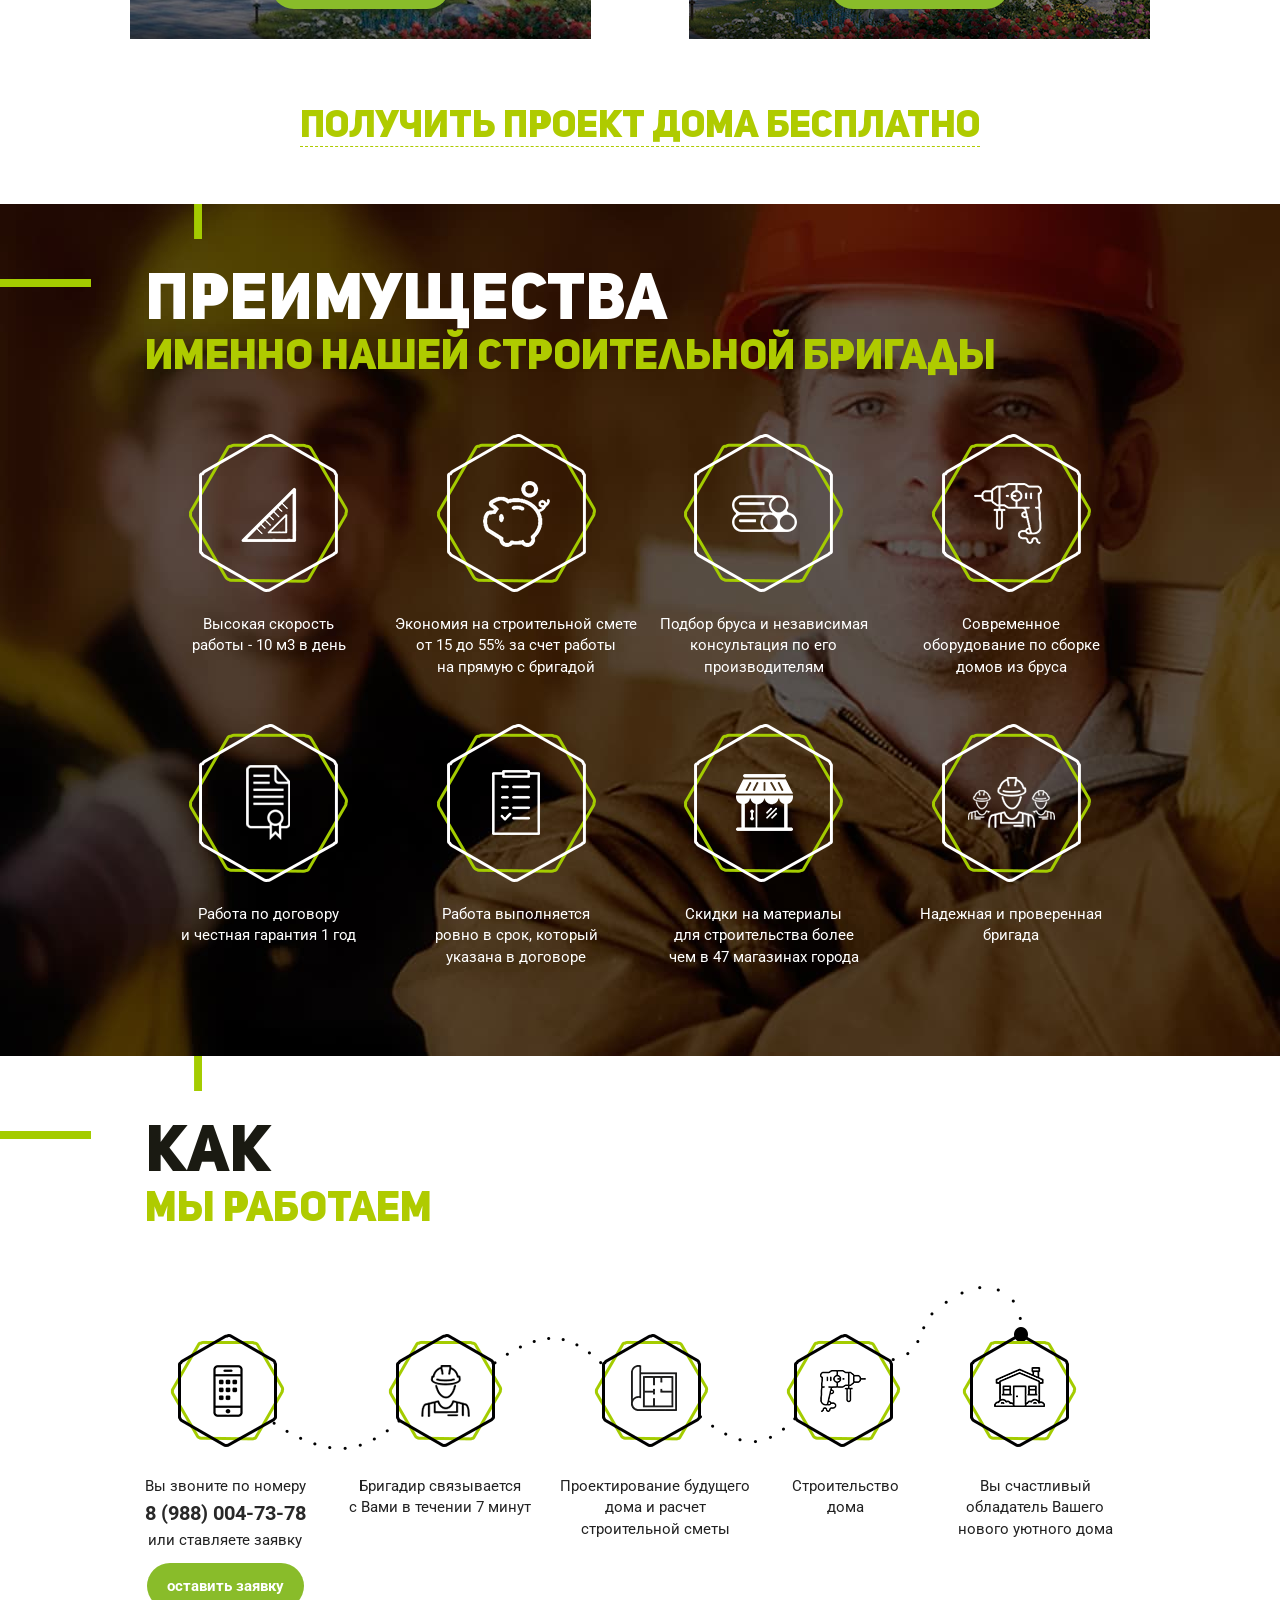
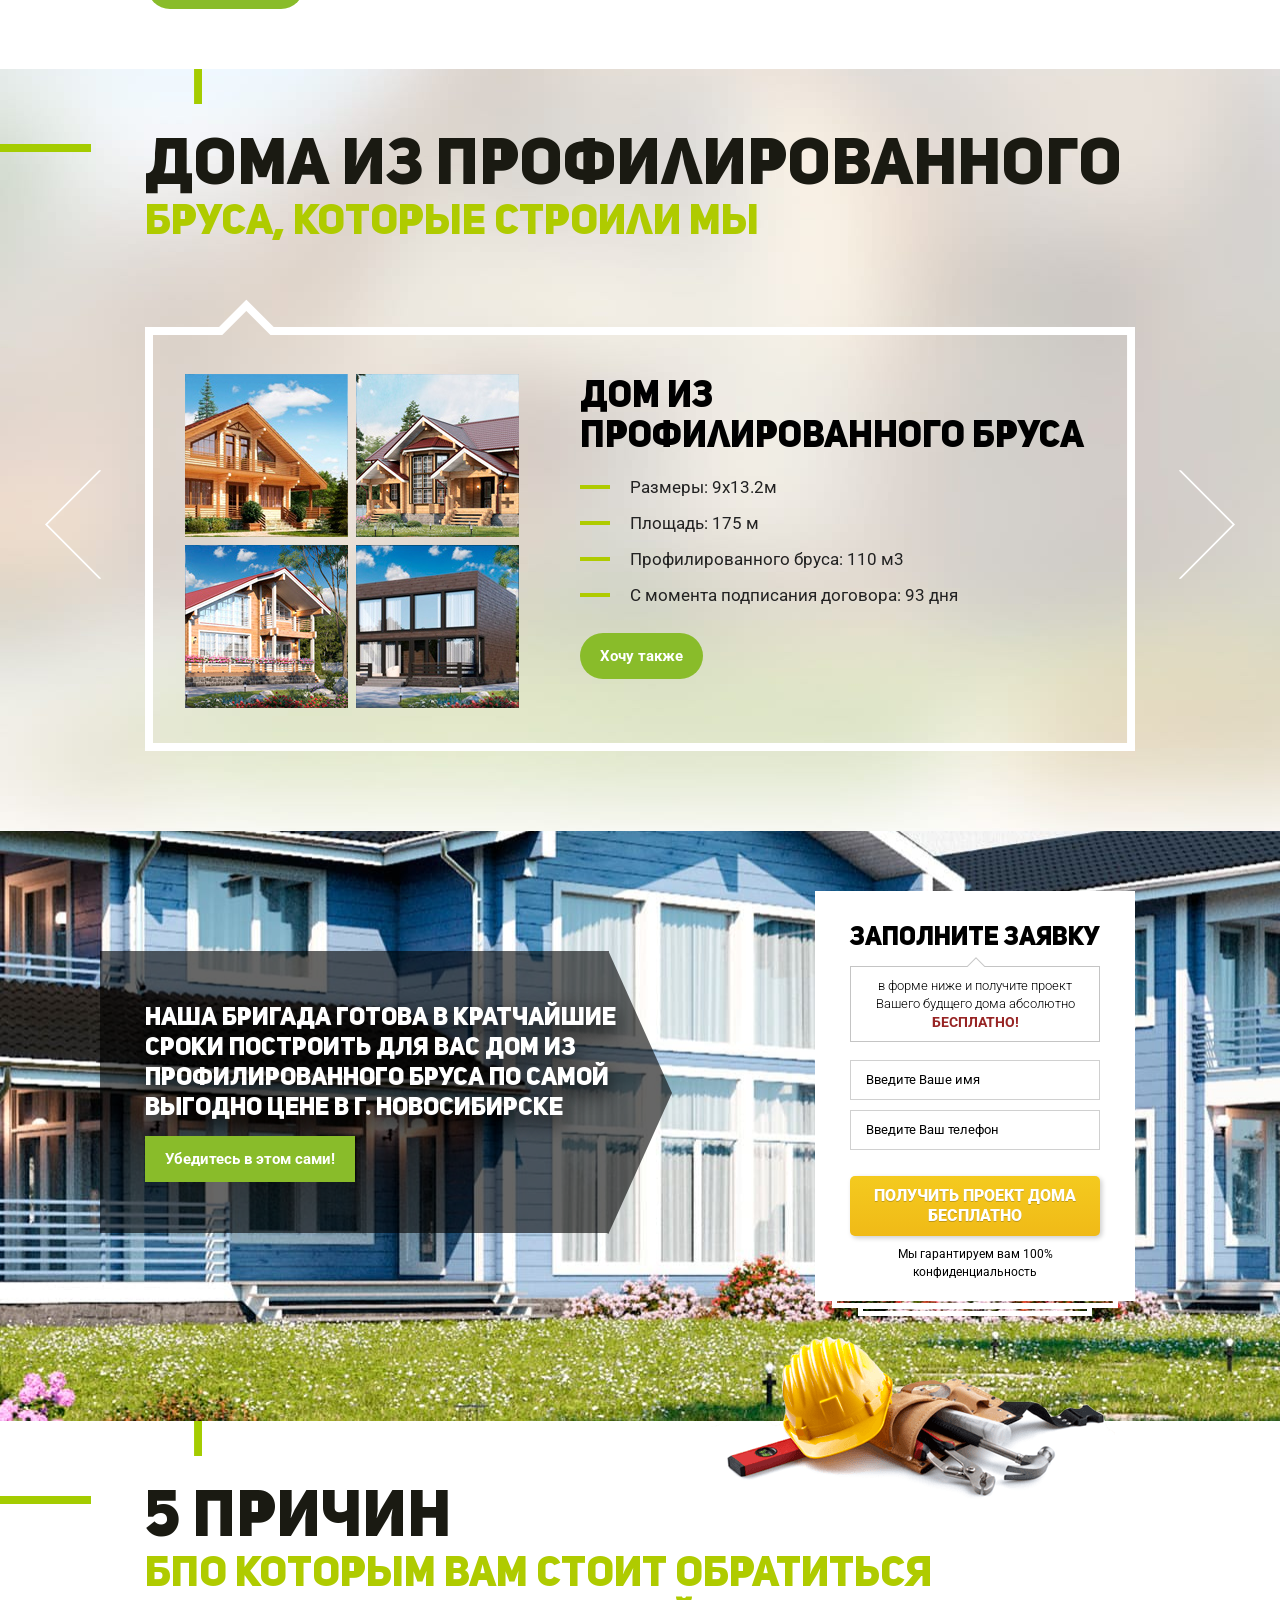
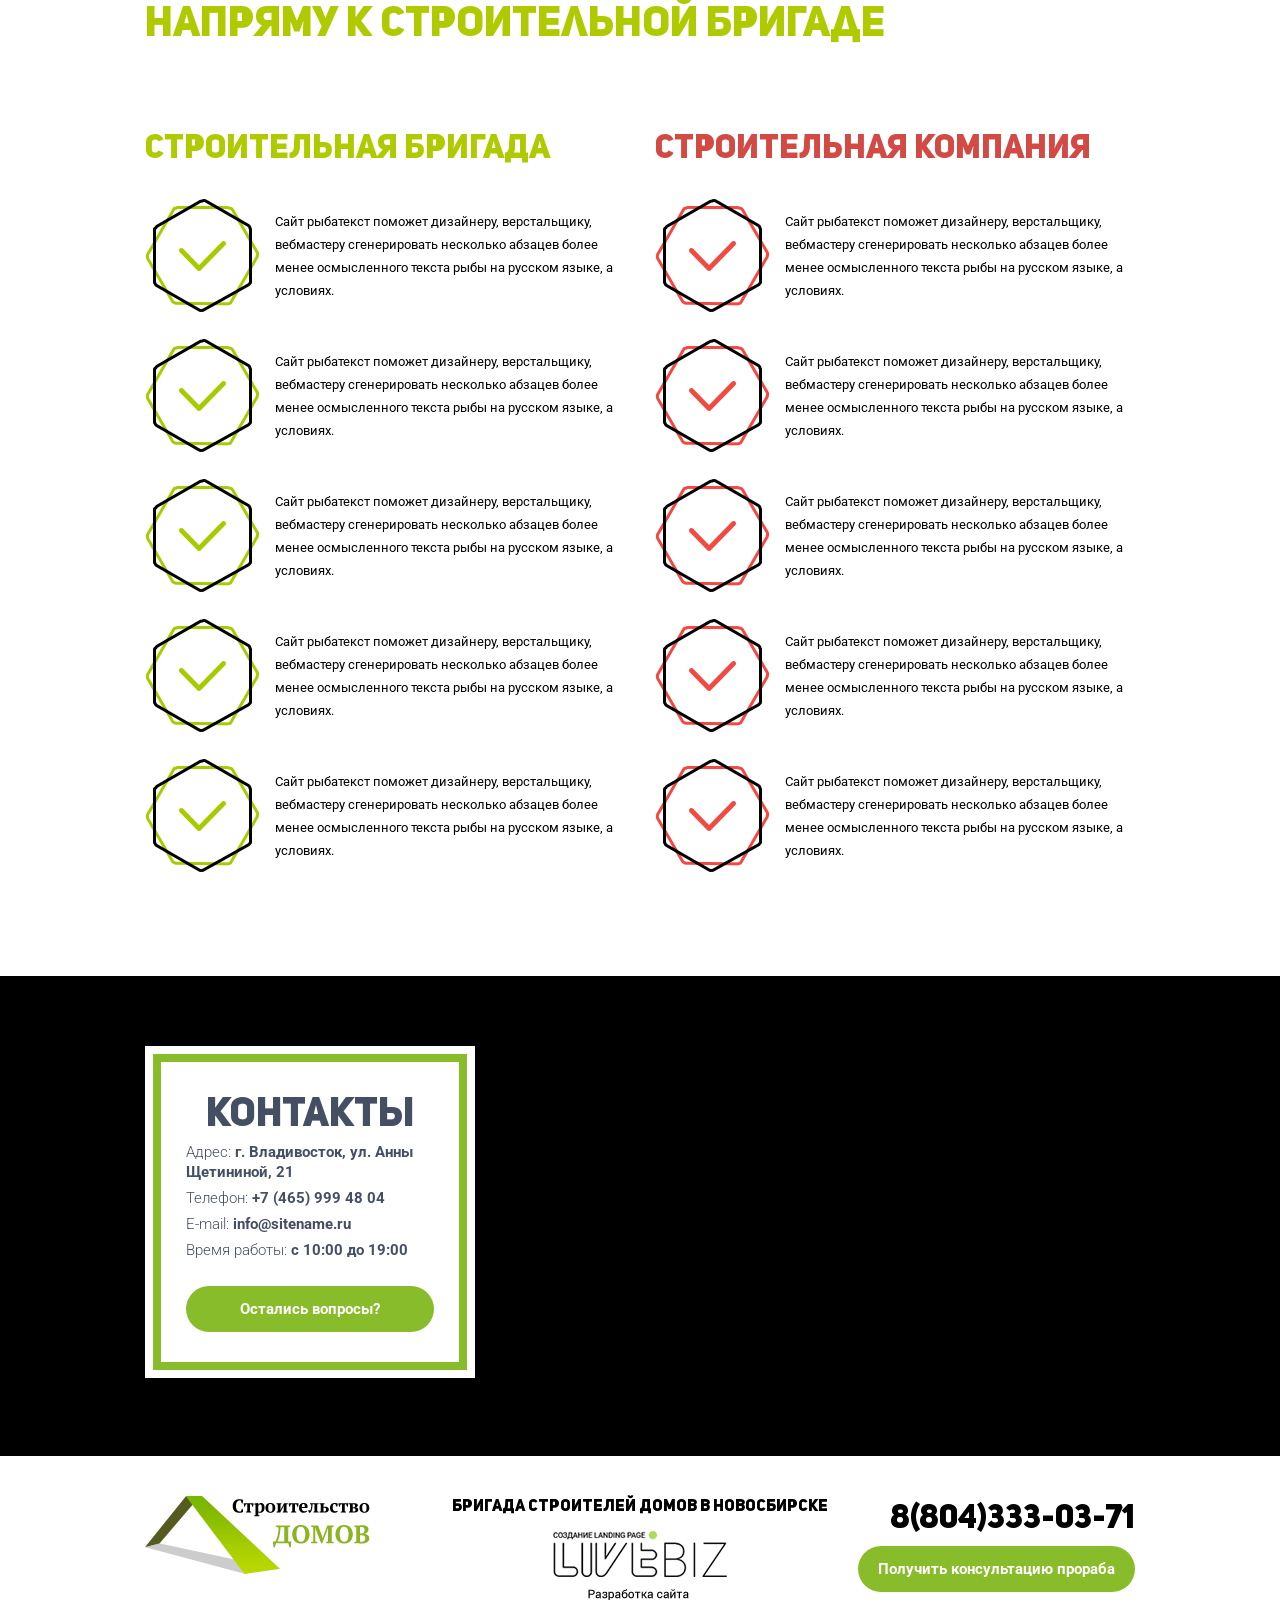
==== commit 57f355e8: "v1" ====
--- a/index.html
+++ b/index.html
@@ -33,7 +33,7 @@
                 <ul class="topnav">
                     <li><a href="#b04">Наши услуги</a></li>
                     <li><a href="#b03">Почему Мы</a></li>
-                    <li><a href="#">Отзывы</a></li>
+                    <li><a href="#b07">Наши проекты</a></li>
                     <li><a href="#b09">Контакты</a></li>
                 </ul>
             </div>
@@ -240,7 +240,7 @@
                     </li>
                 </ul>
                 <div class="text-center">
-                    <a href="#callback" class="get-project">Получить проект дома бесплатно</a>
+                    <a href="#callback" class="get-project btn-modal">Получить проект дома бесплатно</a>
                 </div>
             </div>
         </section>
@@ -287,7 +287,7 @@
             </div>
         </section>
 
-        <section class="b07">
+        <section class="b07" id="b07">
             <div class="h2">
                 <div class="container">
                     <span>Дома из профилированного</span>бруса, которые строили мы
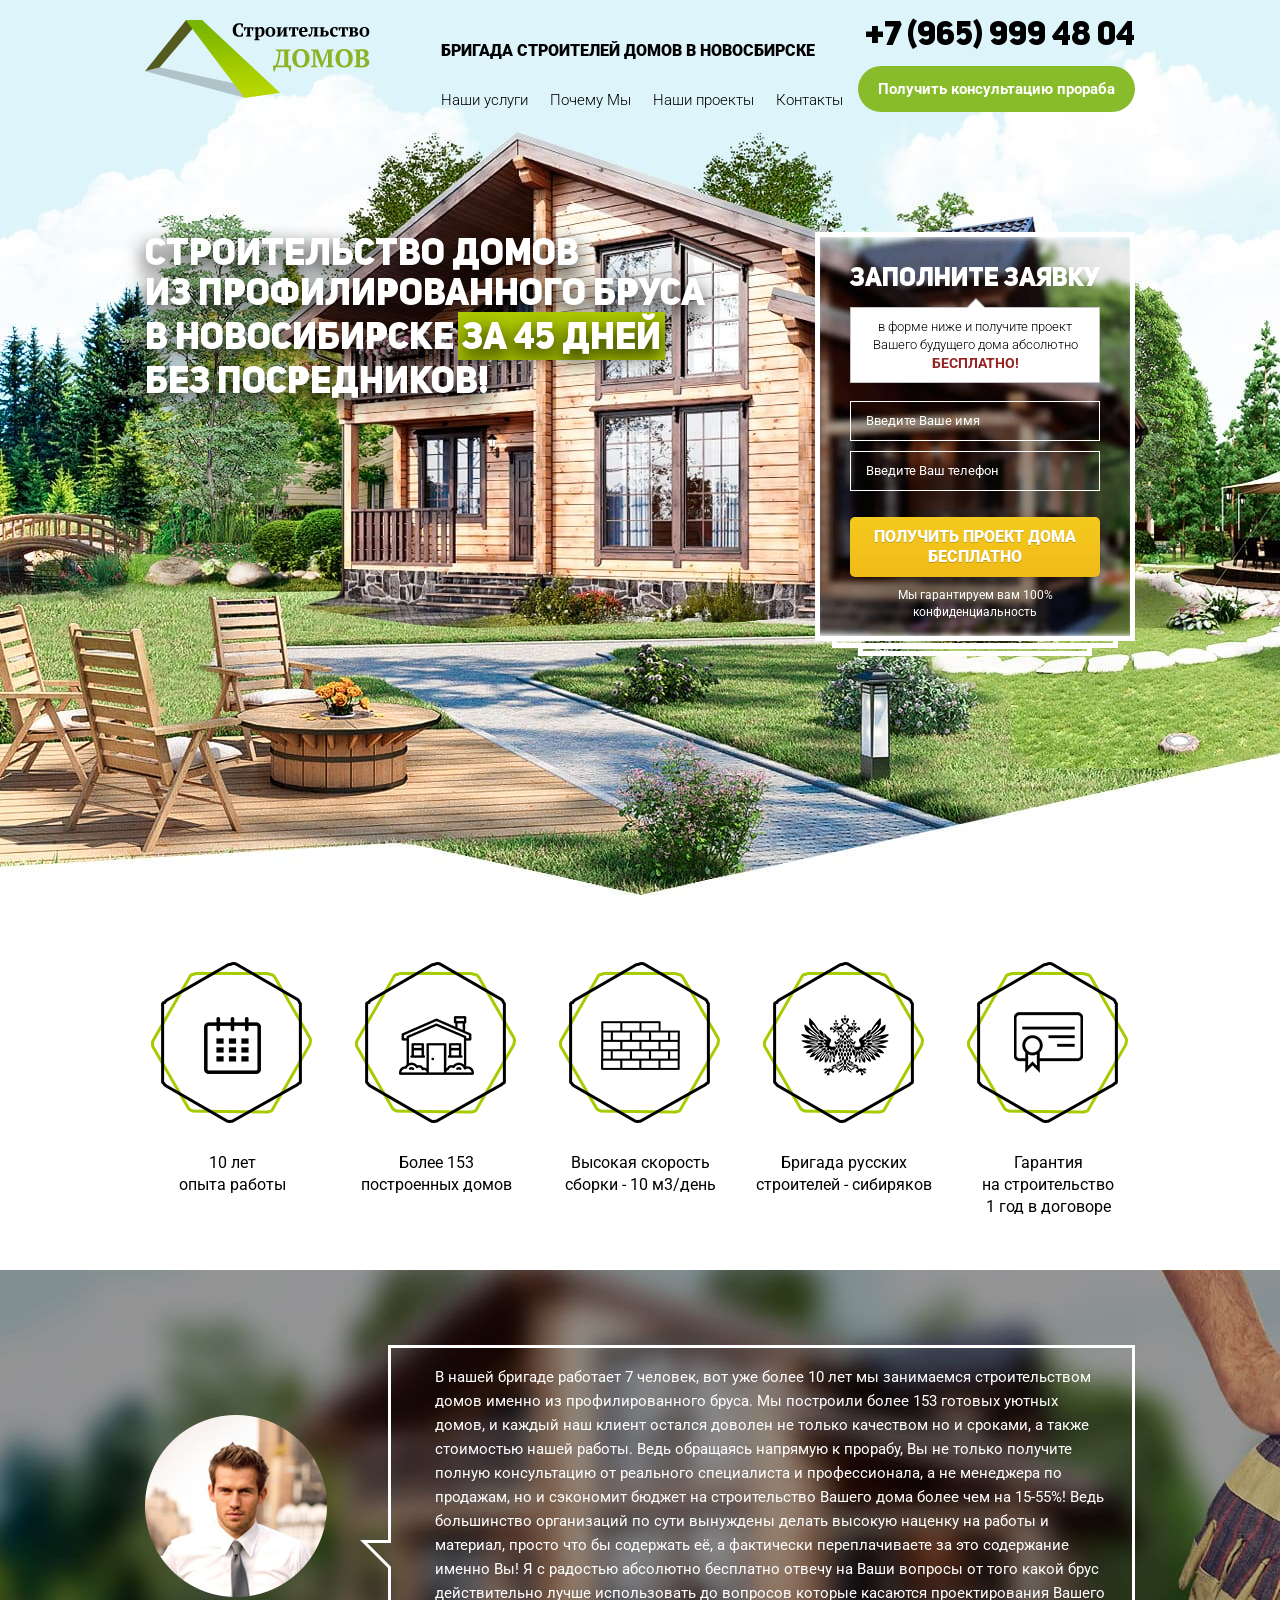
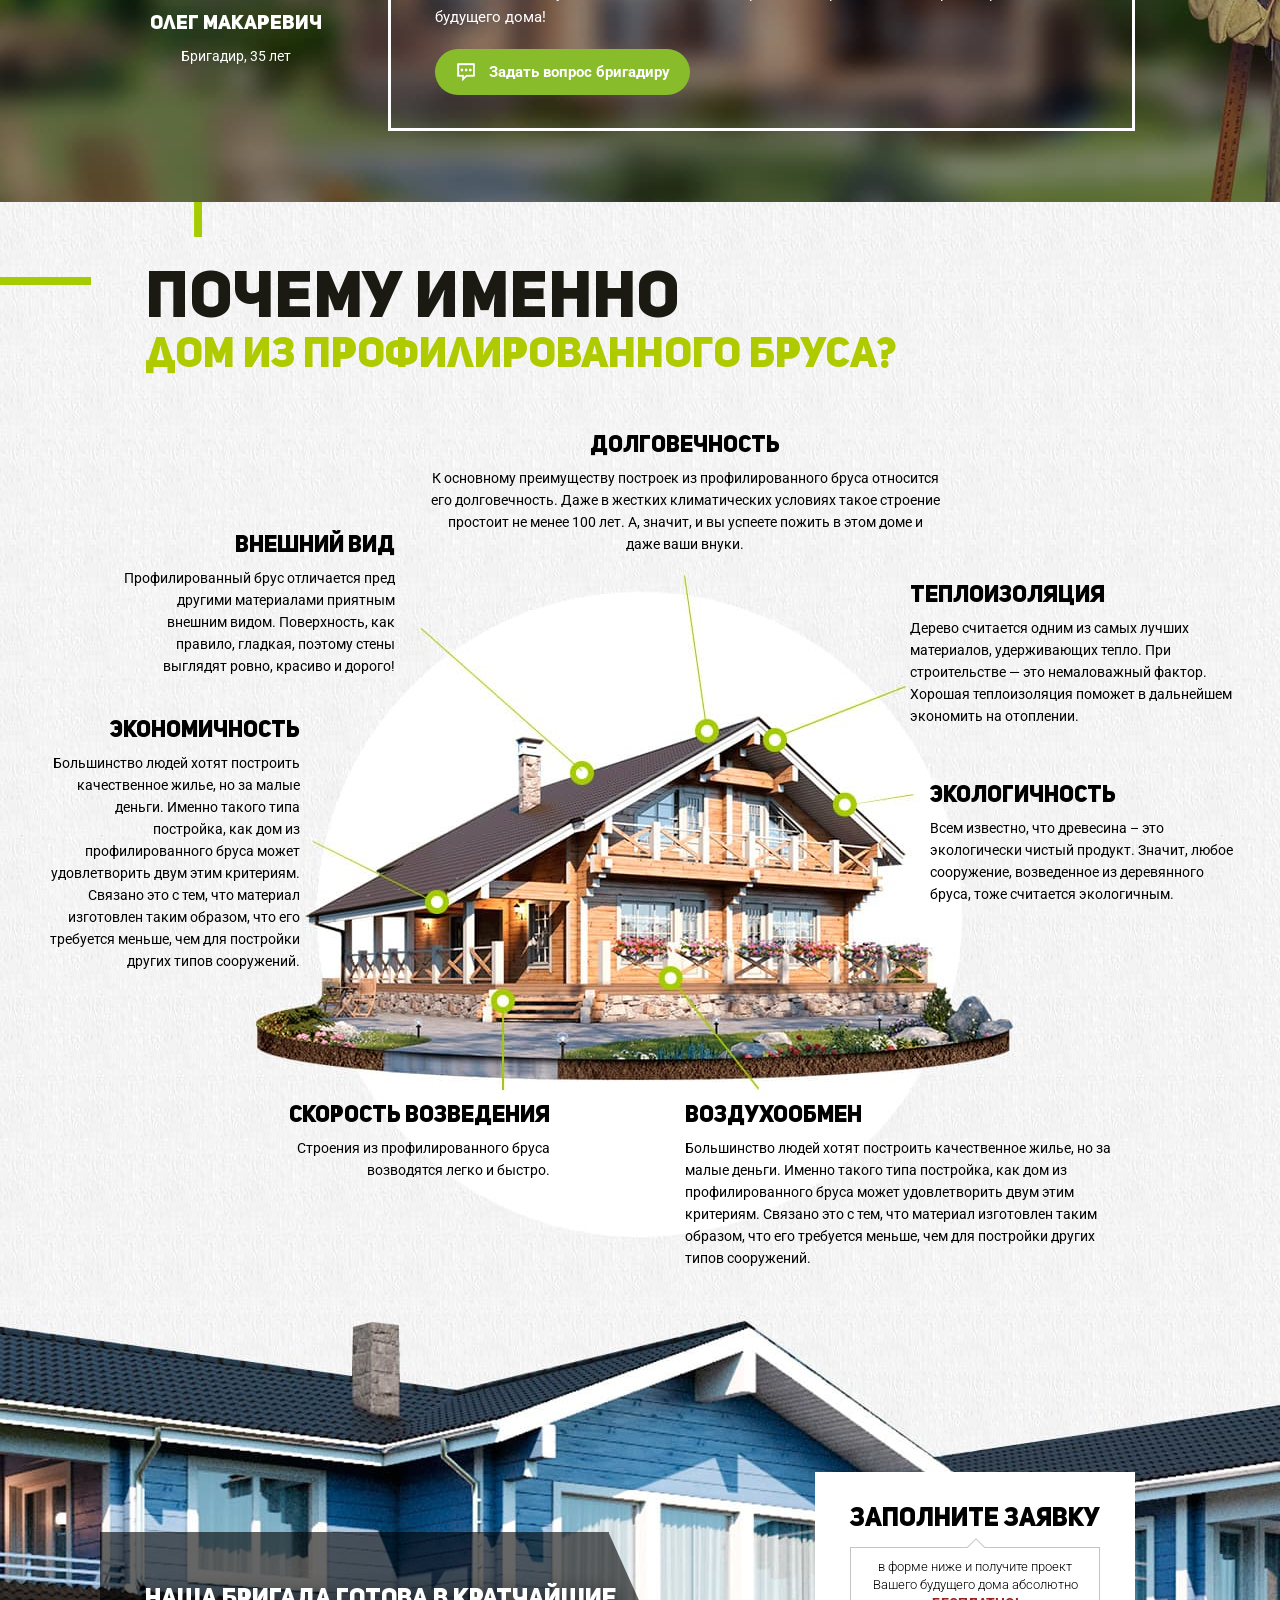
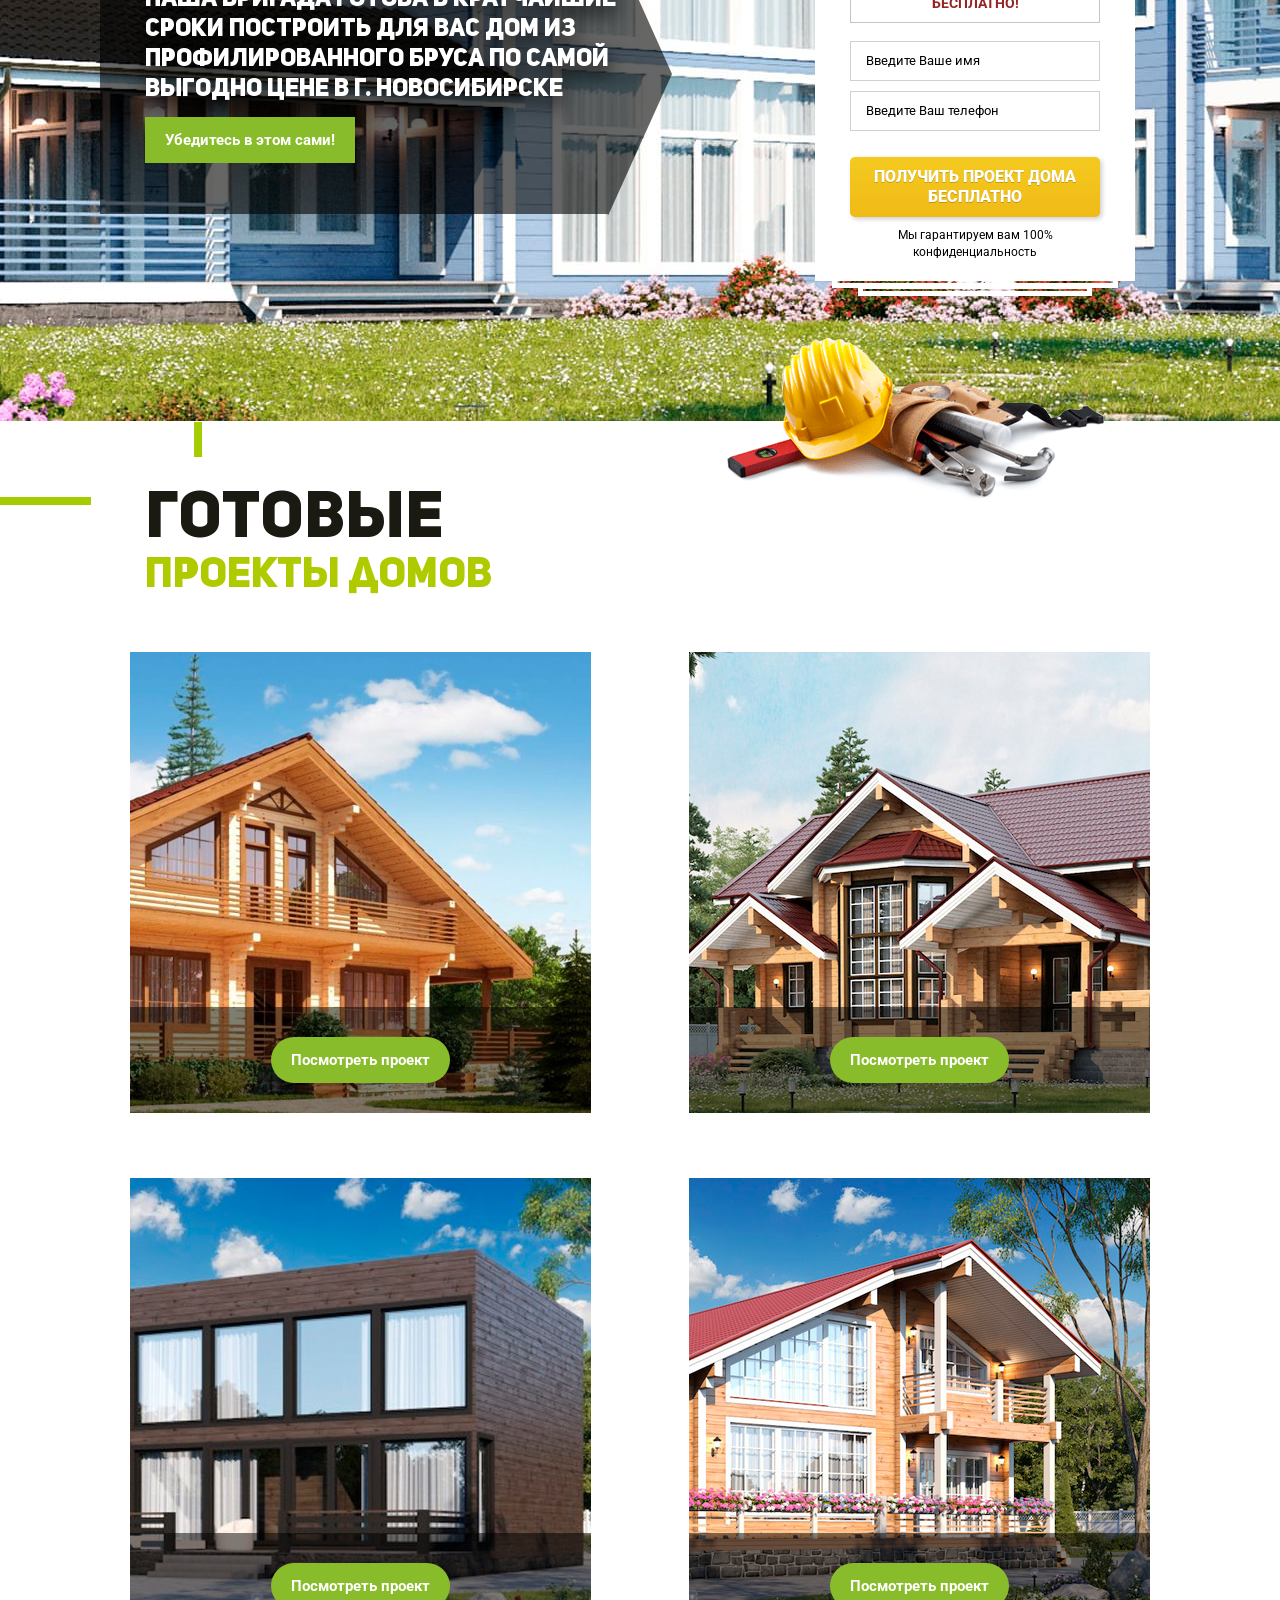
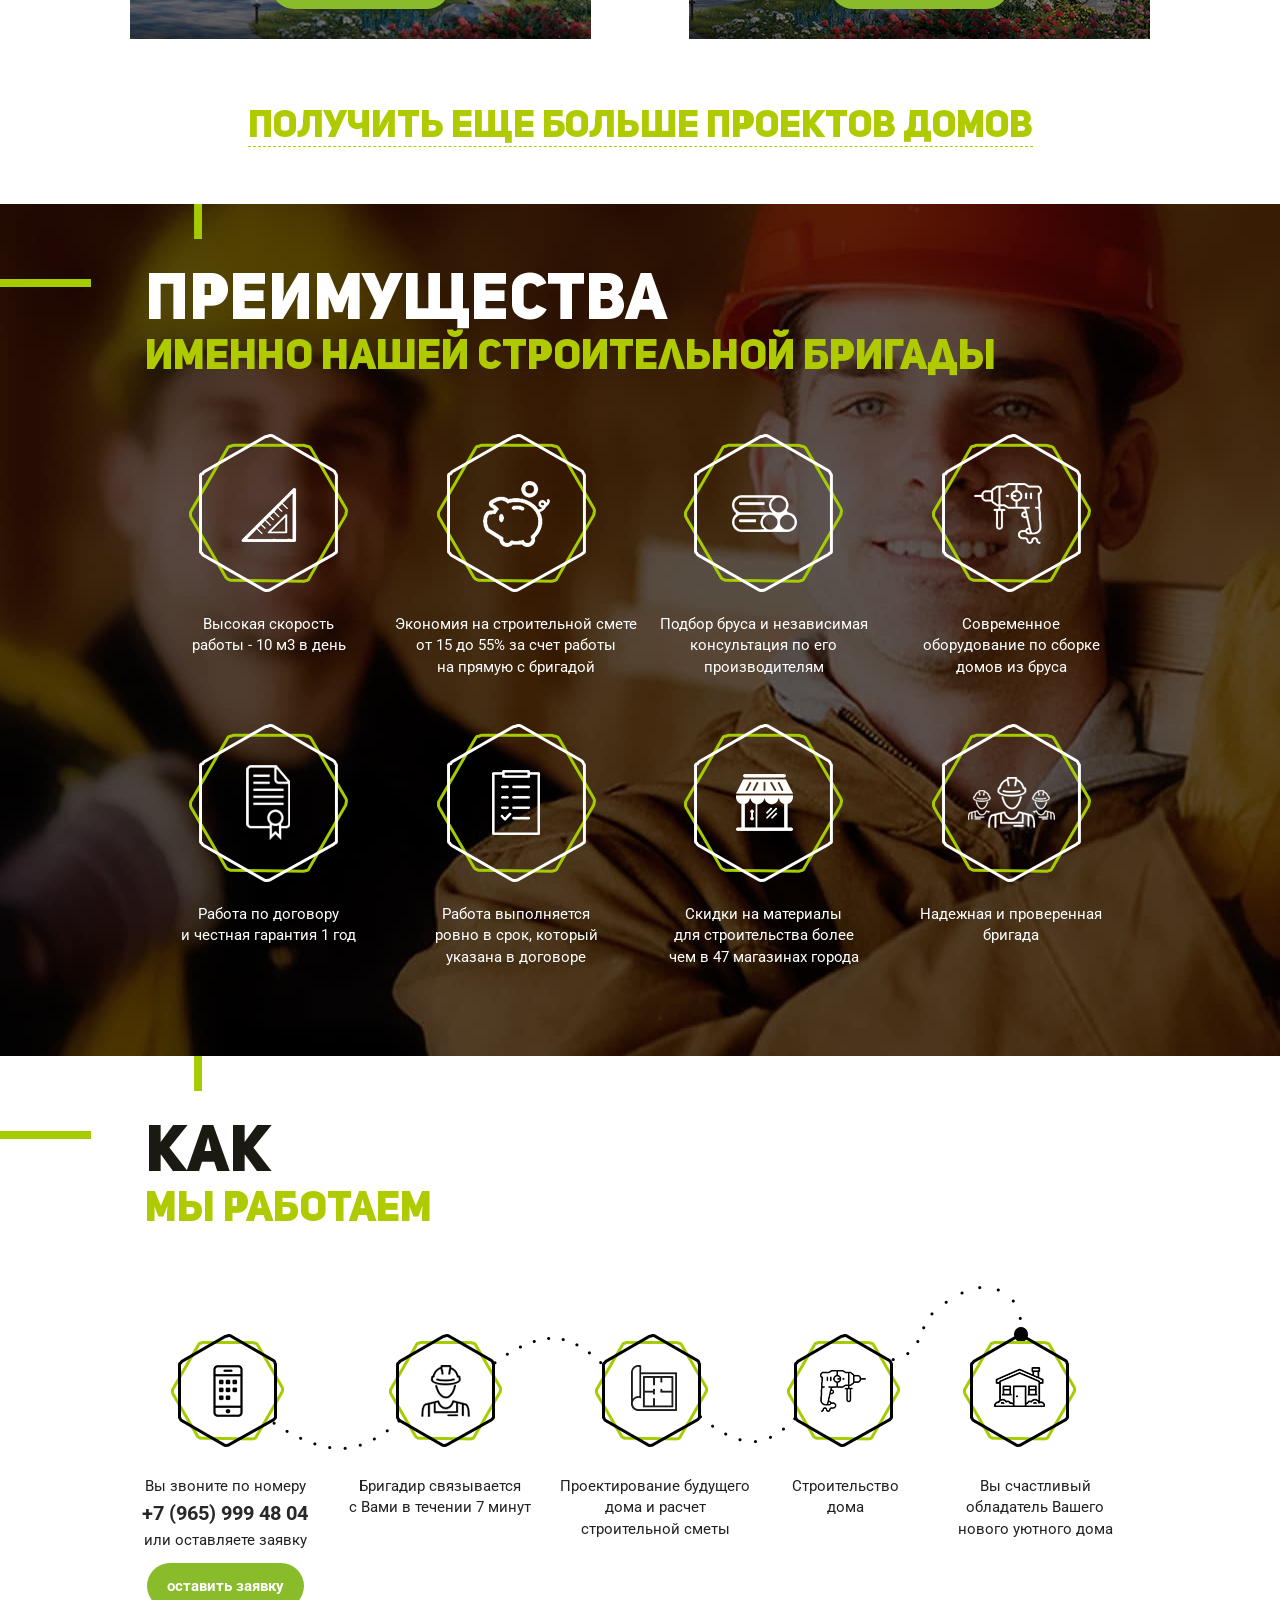
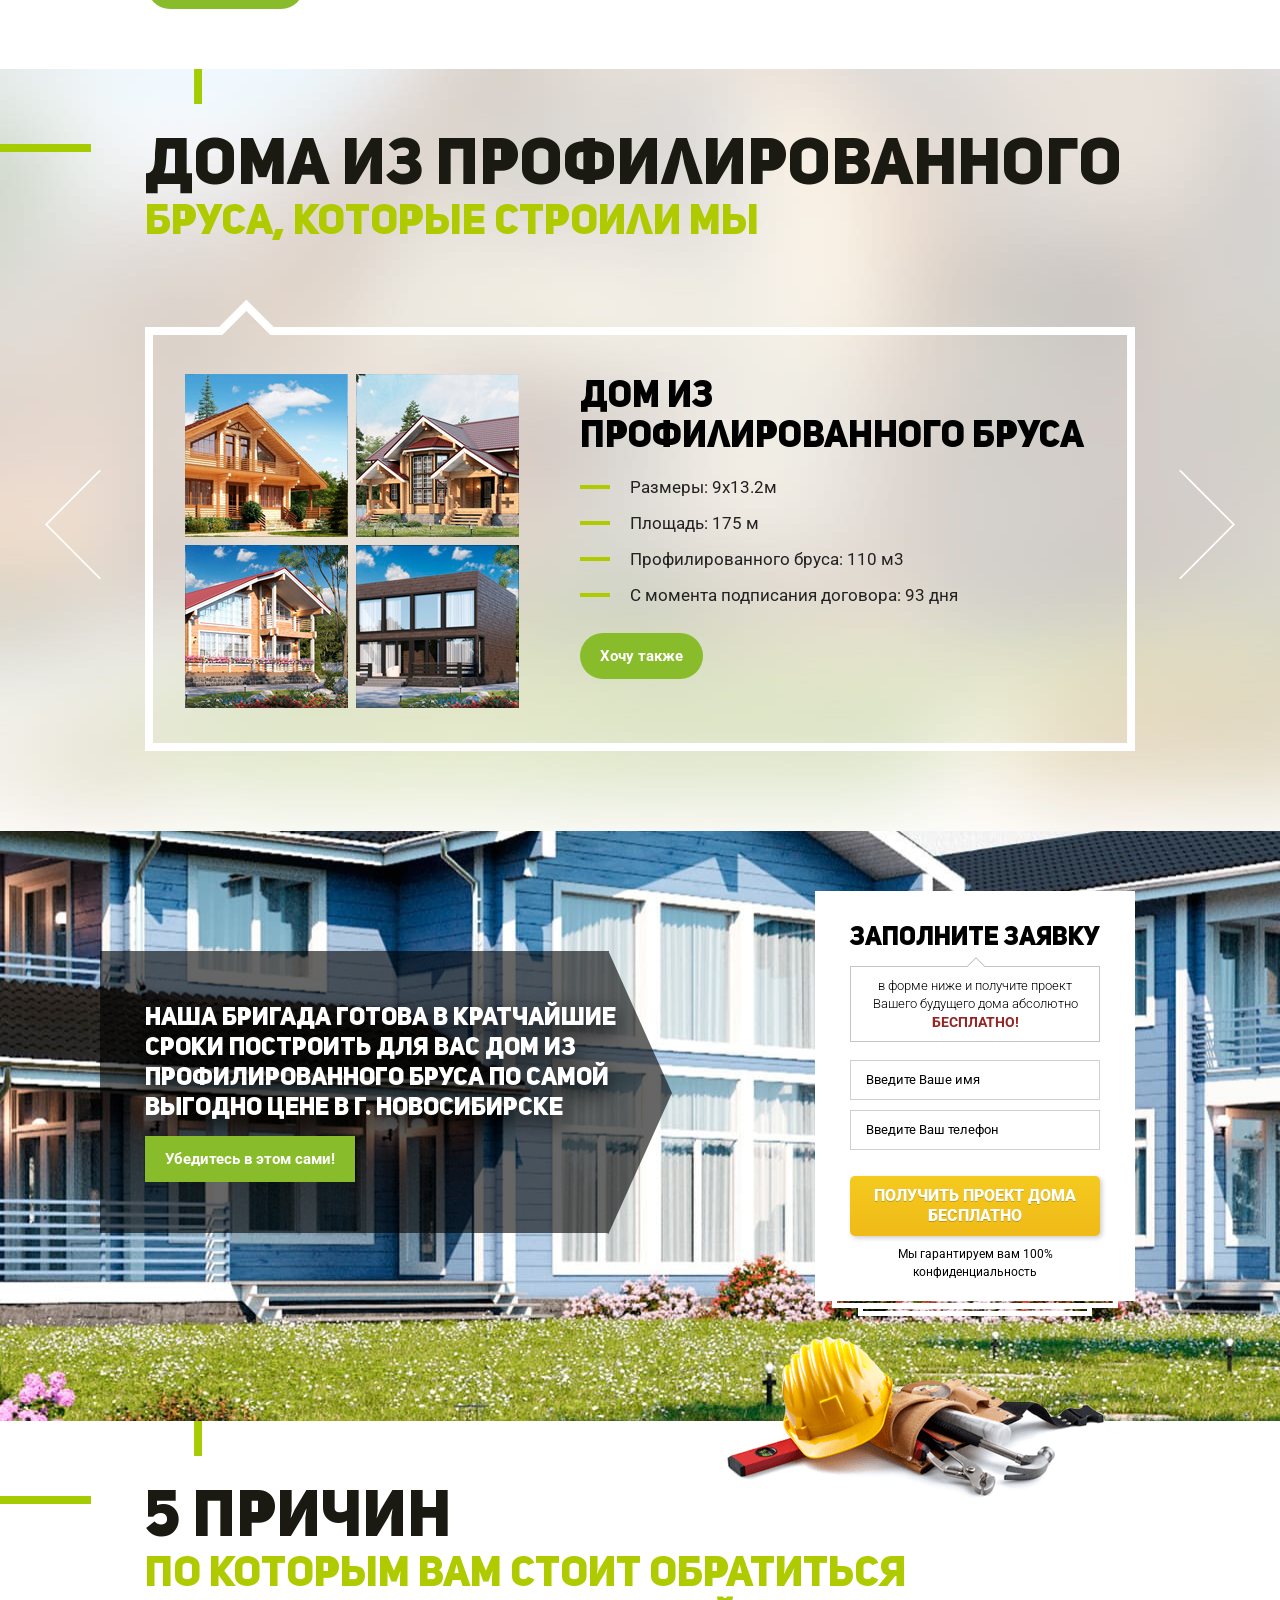
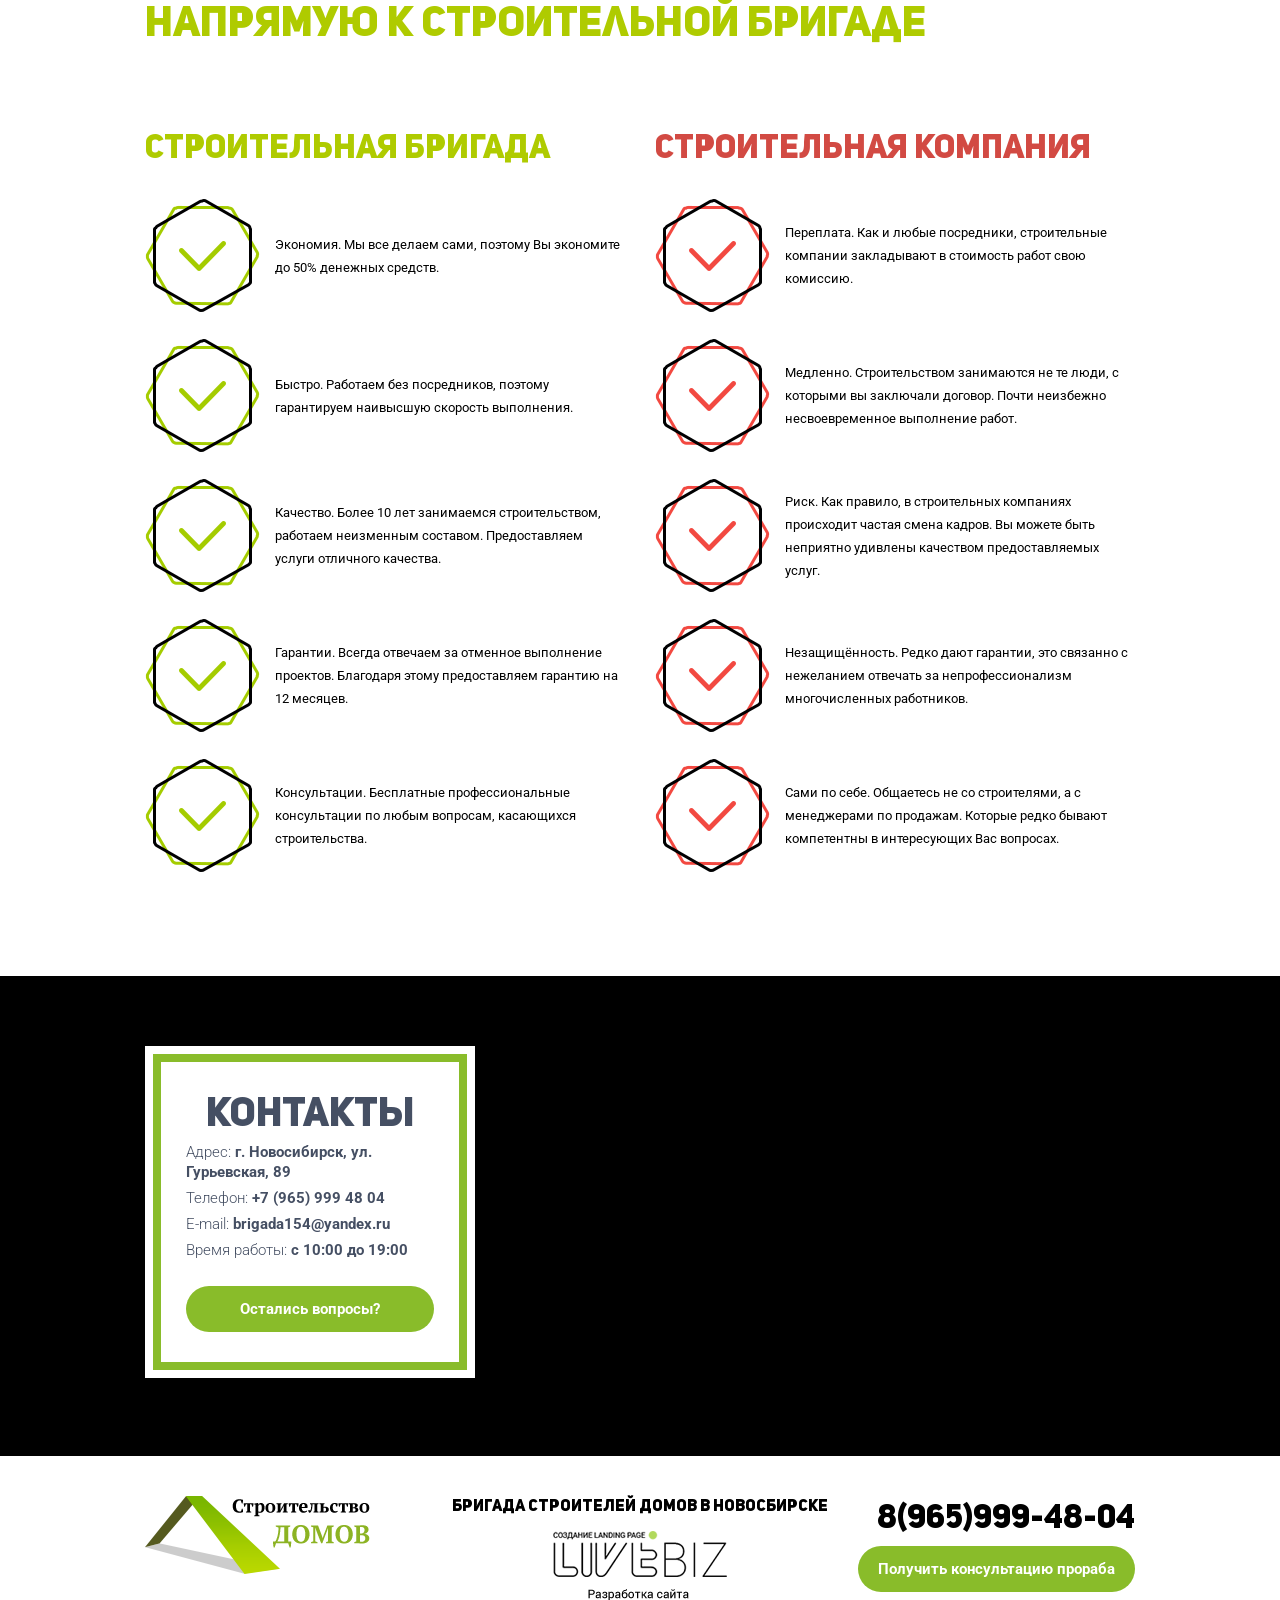
==== commit 04e140c5: "v1" ====
--- a/index.html
+++ b/index.html
@@ -7,7 +7,25 @@
         <meta name="description" content="">
         <meta name="viewport" content="width=1250">
 
-        <link rel="apple-touch-icon" href="apple-touch-icon.png">
+        <link rel="shortcut icon" href="/favicon.ico" type="image/x-icon" />
+        <link rel="apple-touch-icon" sizes="57x57" href="/apple-touch-icon-57x57.png">
+        <link rel="apple-touch-icon" sizes="60x60" href="/apple-touch-icon-60x60.png">
+        <link rel="apple-touch-icon" sizes="72x72" href="/apple-touch-icon-72x72.png">
+        <link rel="apple-touch-icon" sizes="76x76" href="/apple-touch-icon-76x76.png">
+        <link rel="apple-touch-icon" sizes="114x114" href="/apple-touch-icon-114x114.png">
+        <link rel="apple-touch-icon" sizes="120x120" href="/apple-touch-icon-120x120.png">
+        <link rel="apple-touch-icon" sizes="144x144" href="/apple-touch-icon-144x144.png">
+        <link rel="apple-touch-icon" sizes="152x152" href="/apple-touch-icon-152x152.png">
+        <link rel="apple-touch-icon" sizes="180x180" href="/apple-touch-icon-180x180.png">
+        <link rel="icon" type="image/png" href="/favicon-16x16.png" sizes="16x16">
+        <link rel="icon" type="image/png" href="/favicon-32x32.png" sizes="32x32">
+        <link rel="icon" type="image/png" href="/favicon-96x96.png" sizes="96x96">
+        <link rel="icon" type="image/png" href="/android-chrome-192x192.png" sizes="192x192">
+        <meta name="msapplication-square70x70logo" content="/smalltile.png" />
+        <meta name="msapplication-square150x150logo" content="/mediumtile.png" />
+        <meta name="msapplication-wide310x150logo" content="/widetile.png" />
+        <meta name="msapplication-square310x310logo" content="/largetile.png" />
+
 
 
         <link rel="stylesheet" href="js/vendor/jquery.fancybox/jquery.fancybox.css">
@@ -26,7 +44,7 @@
                     <img src="img/logo.png" alt="">
                 </div>
                 <div class="contact">
-                    <a class="phone" href="tel:+7 (465) 999 48 04">+7 (465) 999 48 04</a>
+                    <a class="phone" href="tel:+7 (965) 999 48 04">+7 (965) 999 48 04</a>
                     <a href="#callback" class="btn-modal btn btn-oval">Получить консультацию прораба</a>
                 </div>
                 <div class="slogan">Бригада строителей домов в Новосбирске</div>
@@ -46,7 +64,7 @@
 
                     <div class="form-block">
                         <div class="form-title">Заполните заявку</div>
-                        <div class="form-text">в форме ниже и получите проект Вашего будщего дома абсолютно <span>бесплатно!</span></div>
+                        <div class="form-text">в форме ниже и получите проект Вашего будущего дома абсолютно <span>бесплатно!</span></div>
                         <form class="form" name="form" method="POST" action="javascript:void(0);">
                             <div class="form-group valid name none required">
                                 <input type="text" class="form-control" name="name" placeholder="Введите Ваше имя">
@@ -86,7 +104,7 @@
                     <div class="boss-position">Бригадир, 35 лет</div>
                 </div>
                 <div class="boss-text">
-                    <p>В нашей бригаде работет 7 человек, вот уже более 10 лет мы занимаемся строительством домов именно из профилированного бруса. Мы построили более 153 готовых уютных домов, и каждый наш клиент остался доволен не только качеством но и сроками, а также стоимостью нашей работы. Ведь обращаясь напрямую к прорабу, Вы не только получите полную консультацию от реального специалиста и профессионала, а не менеджера по продажам, но и сэкономит бюджет на строительство Вашего дома более чем на 15-55%! Ведь большинство организаций по сути вынуждены делать высокую наценку на работы и материал, просто что бы содержать её, а фактически переплачиваете за это содержание именно Вы! Я с радостью абсолютно бесплатно отвечу на Ваши вопросы от того какой брус действительно лучше использовать до вопросов которые касаются проектирования Вашего будущего дома!</p>
+                    <p>В нашей бригаде работает 7 человек, вот уже более 10 лет мы занимаемся строительством домов именно из профилированного бруса. Мы построили более 153 готовых уютных домов, и каждый наш клиент остался доволен не только качеством но и сроками, а также стоимостью нашей работы. Ведь обращаясь напрямую к прорабу, Вы не только получите полную консультацию от реального специалиста и профессионала, а не менеджера по продажам, но и сэкономит бюджет на строительство Вашего дома более чем на 15-55%! Ведь большинство организаций по сути вынуждены делать высокую наценку на работы и материал, просто что бы содержать её, а фактически переплачиваете за это содержание именно Вы! Я с радостью абсолютно бесплатно отвечу на Ваши вопросы от того какой брус действительно лучше использовать до вопросов которые касаются проектирования Вашего будущего дома!</p>
                     <a href="#consultation" class="btn btn-oval btn-chat btn-modal">Задать вопрос бригадиру</a>
                 </div>
             </div>
@@ -140,7 +158,7 @@
                 </div>
                 <div class="form-block">
                     <div class="form-title">Заполните заявку</div>
-                    <div class="form-text">в форме ниже и получите проект Вашего будщего дома абсолютно <span>бесплатно!</span></div>
+                    <div class="form-text">в форме ниже и получите проект Вашего будущего дома абсолютно <span>бесплатно!</span></div>
                     <form class="form" name="form" method="POST" action="javascript:void(0);">
                         <div class="form-group valid name none required">
                             <input type="text" class="form-control" name="name" placeholder="Введите Ваше имя">
@@ -240,7 +258,7 @@
                     </li>
                 </ul>
                 <div class="text-center">
-                    <a href="#callback" class="get-project btn-modal">Получить проект дома бесплатно</a>
+                    <a href="#callback" class="get-project btn-modal">Получить еще больше проектов домов</a>
                 </div>
             </div>
         </section>
@@ -275,8 +293,8 @@
                 <ul class="how-we-work clearfix">
                     <li class="item1">
                         <span>Вы звоните по номеру</span>
-                        <a class="phone" href="tel:8 (988) 004-73-78">8 (988) 004-73-78</a>
-                        <span>или ставляете заявку</span>
+                        <a class="phone" href="tel:+7 (965) 999 48 04">+7 (965) 999 48 04</a>
+                        <span>или оставляете заявку</span>
                         <a href="#callback" class="btn btn-oval btn-modal">оставить заявку</a>
                     </li>
                     <li class="item2">Бригадир связывается<br/>с Вами в течении 7 минут</li>
@@ -420,7 +438,7 @@
                 </div>
                 <div class="form-block">
                     <div class="form-title">Заполните заявку</div>
-                    <div class="form-text">в форме ниже и получите проект Вашего будщего дома абсолютно <span>бесплатно!</span></div>
+                    <div class="form-text">в форме ниже и получите проект Вашего будущего дома абсолютно <span>бесплатно!</span></div>
                     <form class="form" name="form" method="POST" action="javascript:void(0);">
                         <div class="form-group valid name none required">
                             <input type="text" class="form-control" name="name" placeholder="Введите Ваше имя">
@@ -444,7 +462,7 @@
             <div class="h2">
                 <div class="container">
                     <div class="heading-image"></div>
-                    <span>5 причин</span>бпо которым Вам стоит обратиться<br/>напряму к строительной бригаде
+                    <span>5 причин</span>по которым Вам стоит обратиться<br/>напрямую к строительной бригаде
                 </div>
             </div>
             <div class="container">
@@ -452,19 +470,19 @@
                     <div class="motive-title">Строительная бригада</div>
                     <ul>
                         <li>
-                            <span>Сайт рыбатекст поможет дизайнеру, верстальщику, вебмастеру сгенерировать несколько абзацев более менее осмысленного текста рыбы на русском языке, а условиях.</span>
-                        </li>
-                        <li>
-                            <span>Сайт рыбатекст поможет дизайнеру, верстальщику, вебмастеру сгенерировать несколько абзацев более менее осмысленного текста рыбы на русском языке, а условиях.</span>
-                        </li>
-                        <li>
-                            <span>Сайт рыбатекст поможет дизайнеру, верстальщику, вебмастеру сгенерировать несколько абзацев более менее осмысленного текста рыбы на русском языке, а условиях.</span>
-                        </li>
-                        <li>
-                            <span>Сайт рыбатекст поможет дизайнеру, верстальщику, вебмастеру сгенерировать несколько абзацев более менее осмысленного текста рыбы на русском языке, а условиях.</span>
-                        </li>
-                        <li>
-                            <span>Сайт рыбатекст поможет дизайнеру, верстальщику, вебмастеру сгенерировать несколько абзацев более менее осмысленного текста рыбы на русском языке, а условиях.</span>
+                            <span>Экономия. Мы все делаем сами, поэтому Вы экономите до 50% денежных средств.</span>
+                        </li>
+                        <li>
+                            <span>Быстро. Работаем без посредников, поэтому гарантируем наивысшую скорость выполнения.</span>
+                        </li>
+                        <li>
+                            <span>Качество. Более 10 лет занимаемся строительством, работаем неизменным составом. Предоставляем услуги отличного качества.</span>
+                        </li>
+                        <li>
+                            <span>Гарантии. Всегда отвечаем за отменное выполнение проектов. Благодаря этому предоставляем гарантию на 12 месяцев.</span>
+                        </li>
+                        <li>
+                            <span> Консультации. Бесплатные профессиональные консультации по любым вопросам, касающихся строительства.</span>
                         </li>
                     </ul>
                 </div>
@@ -472,19 +490,19 @@
                     <div class="motive-title">Строительная компания</div>
                     <ul>
                         <li>
-                            <span>Сайт рыбатекст поможет дизайнеру, верстальщику, вебмастеру сгенерировать несколько абзацев более менее осмысленного текста рыбы на русском языке, а условиях.</span>
-                        </li>
-                        <li>
-                            <span>Сайт рыбатекст поможет дизайнеру, верстальщику, вебмастеру сгенерировать несколько абзацев более менее осмысленного текста рыбы на русском языке, а условиях.</span>
-                        </li>
-                        <li>
-                            <span>Сайт рыбатекст поможет дизайнеру, верстальщику, вебмастеру сгенерировать несколько абзацев более менее осмысленного текста рыбы на русском языке, а условиях.</span>
-                        </li>
-                        <li>
-                            <span>Сайт рыбатекст поможет дизайнеру, верстальщику, вебмастеру сгенерировать несколько абзацев более менее осмысленного текста рыбы на русском языке, а условиях.</span>
-                        </li>
-                        <li>
-                            <span>Сайт рыбатекст поможет дизайнеру, верстальщику, вебмастеру сгенерировать несколько абзацев более менее осмысленного текста рыбы на русском языке, а условиях.</span>
+                            <span> Переплата. Как и любые посредники, строительные компании закладывают в стоимость работ свою комиссию.</span>
+                        </li>
+                        <li>
+                            <span>Медленно. Строительством занимаются не те люди, с которыми вы заключали договор. Почти неизбежно несвоевременное выполнение работ.</span>
+                        </li>
+                        <li>
+                            <span>Риск. Как правило, в строительных компаниях происходит частая смена кадров. Вы можете быть неприятно удивлены качеством предоставляемых услуг.</span>
+                        </li>
+                        <li>
+                            <span>Незащищённость. Редко дают гарантии, это связанно с нежеланием отвечать за непрофессионализм многочисленных работников.</span>
+                        </li>
+                        <li>
+                            <span>Сами по себе. Общаетесь не со строителями, а с менеджерами по продажам. Которые редко бывают компетентны в интересующих Вас вопросах.</span>
                         </li>
                     </ul>
                 </div>
@@ -503,13 +521,13 @@
                             <div class="address-title">Контакты</div>
                             <ul>
                                 <li class="item1">
-                                    <span>Адрес:  <strong>г. Владивосток, ул. Анны Щетининой, 21</strong></span>
+                                    <span>Адрес:  <strong>г. Новосибирск, ул. Гурьевская, 89</strong></span>
                                 </li>
                                 <li class="item2">
-                                    <span>Телефон: <strong>+7 (465) 999 48 04</strong></span>
+                                    <span>Телефон: <strong>+7 (965) 999 48 04</strong></span>
                                 </li>
                                 <li class="item3">
-                                    <span>E-mail: <strong>info@sitename.ru</strong></span>
+                                    <span>E-mail: <strong>brigada154@yandex.ru</strong></span>
                                 </li>
                                 <li class="item4">
                                     <span>Время работы: <strong>c 10:00 до 19:00</strong></span>
@@ -539,7 +557,7 @@
                     </a>
                 </div>
                 <div class="footer-contact text-right">
-                    <a href="tel:8(804)333-03-71" class="footer-tel">8(804)333-03-71</span></a>
+                    <a href="tel:8(965)999-48-04" class="footer-tel">8(965)999-48-04</span></a>
                     <a href="#callback" class="btn btn-oval btn-modal">Получить консультацию прораба</a>
                 </div>
             </div>
@@ -592,7 +610,7 @@
                         <textarea class="form-control" name="message" rows="4" placeholder="Введите Ваш вопрос"></textarea>
                     </div>
                     <div class="form-group">
-                        <button type="submit" class="btn-form btn-yellow btn-send">Получить консультацию прораба</button>
+                        <button type="submit" class="btn-form btn-yellow btn-send">Задать вопрос</button>
                     </div>
                 </form>
                 <div class="text-center">
@@ -827,5 +845,16 @@
         </script>
         <noscript><div><img src="//mc.yandex.ru/watch/35091855" style="position:absolute; left:-9999px;" alt="" /></div></noscript>
         <!-- /Yandex.Metrika counter -->
+
+        <script>
+        (function(i,s,o,g,r,a,m){i['GoogleAnalyticsObject']=r;i[r]=i[r]||function(){
+        (i[r].q=i[r].q||[]).push(arguments)},i[r].l=1*new Date();a=s.createElement(o),
+         m=s.getElementsByTagName(o)[0];a.async=1;a.src=g;m.parentNode.insertBefore(a,m)
+        })(window,document,'script','//www.google-analytics.com/analytics.js','ga');
+
+        ga('create', 'UA-73255834-1', 'auto');
+        ga('send', 'pageview');
+
+        </script>
     </body>
 </html>
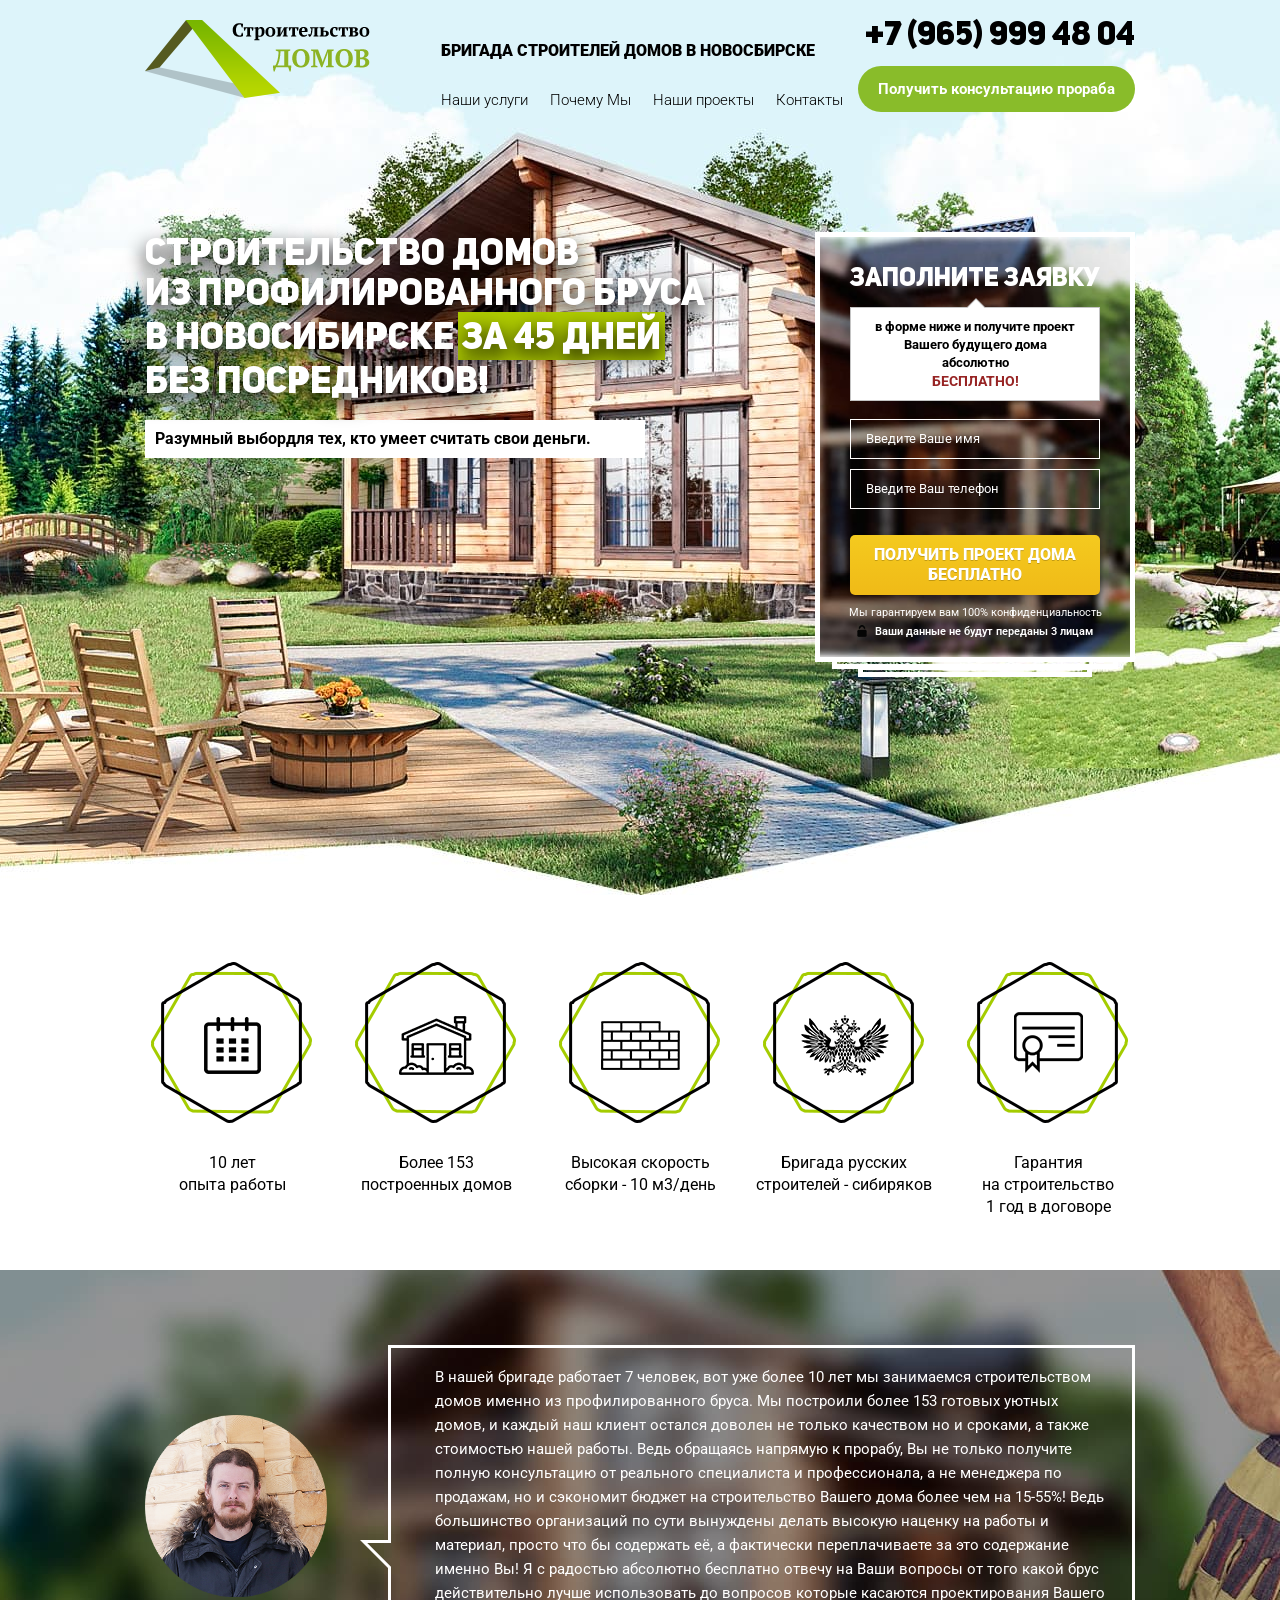
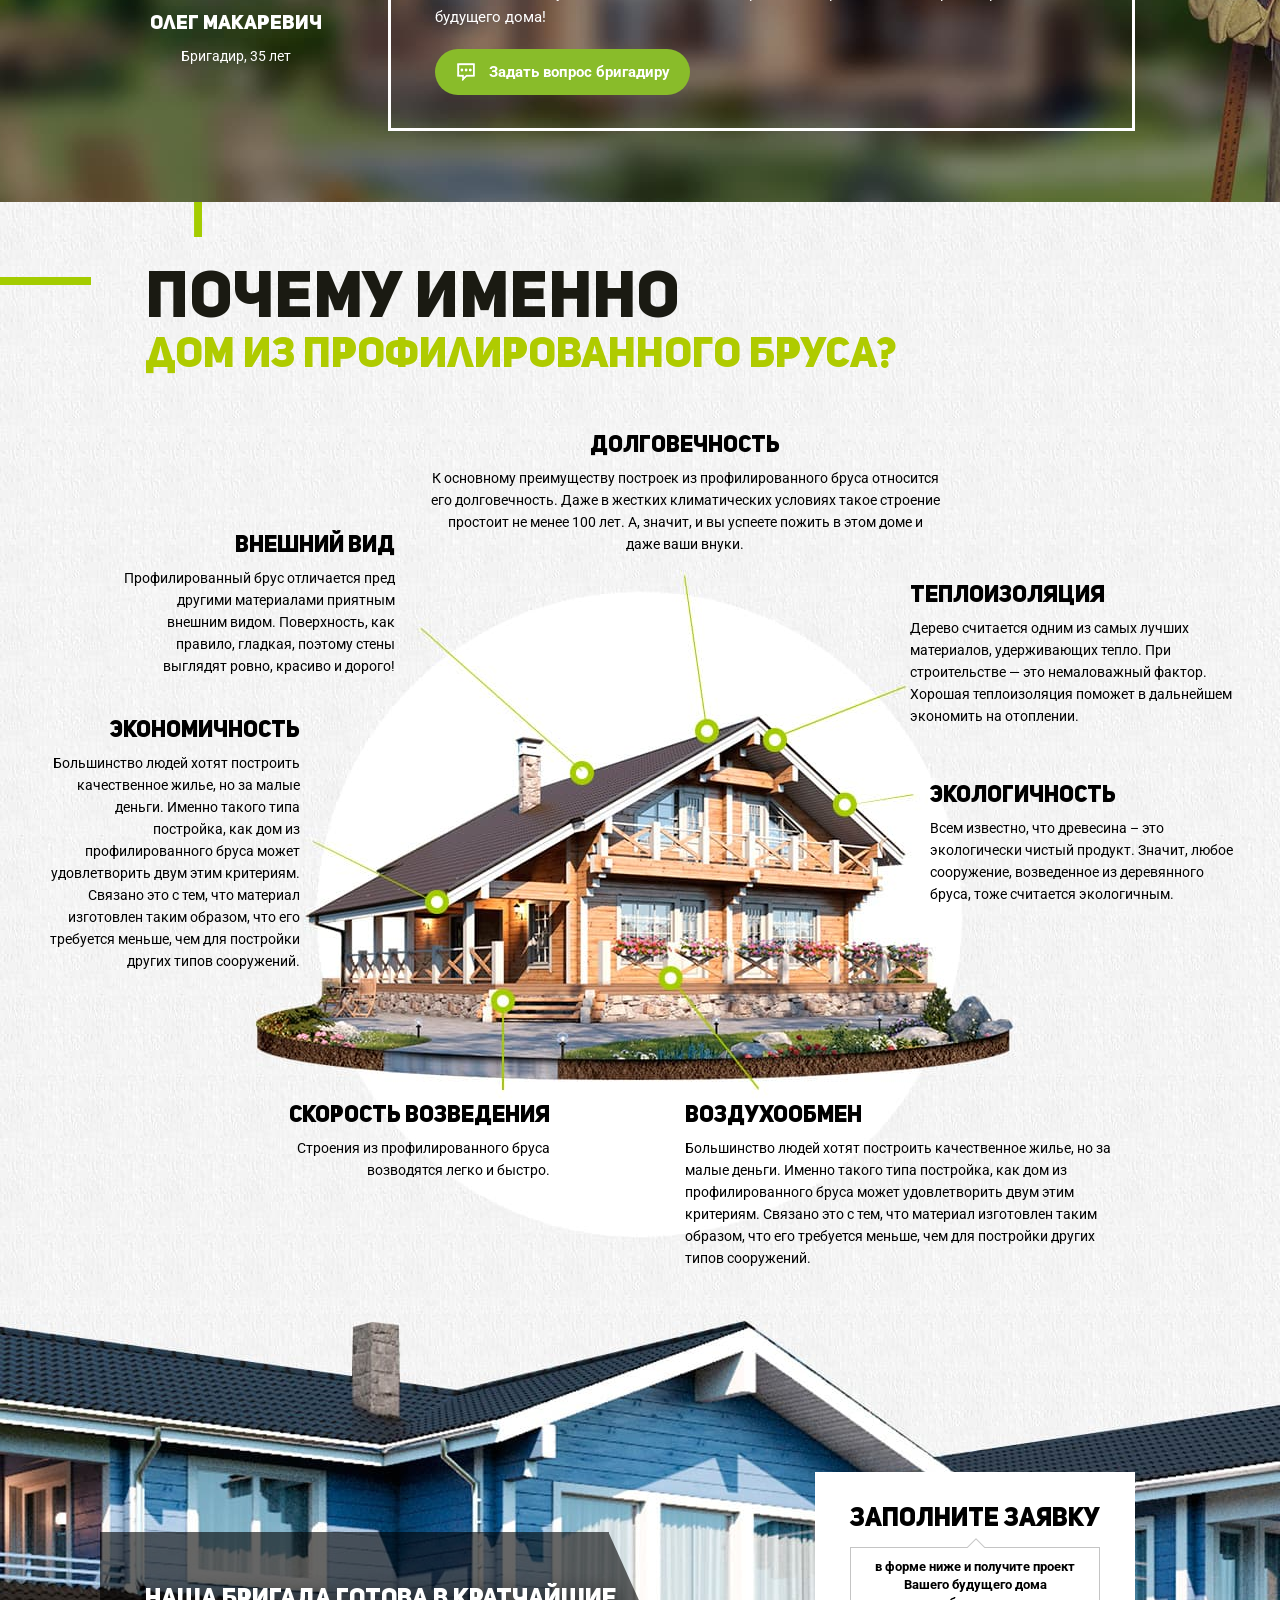
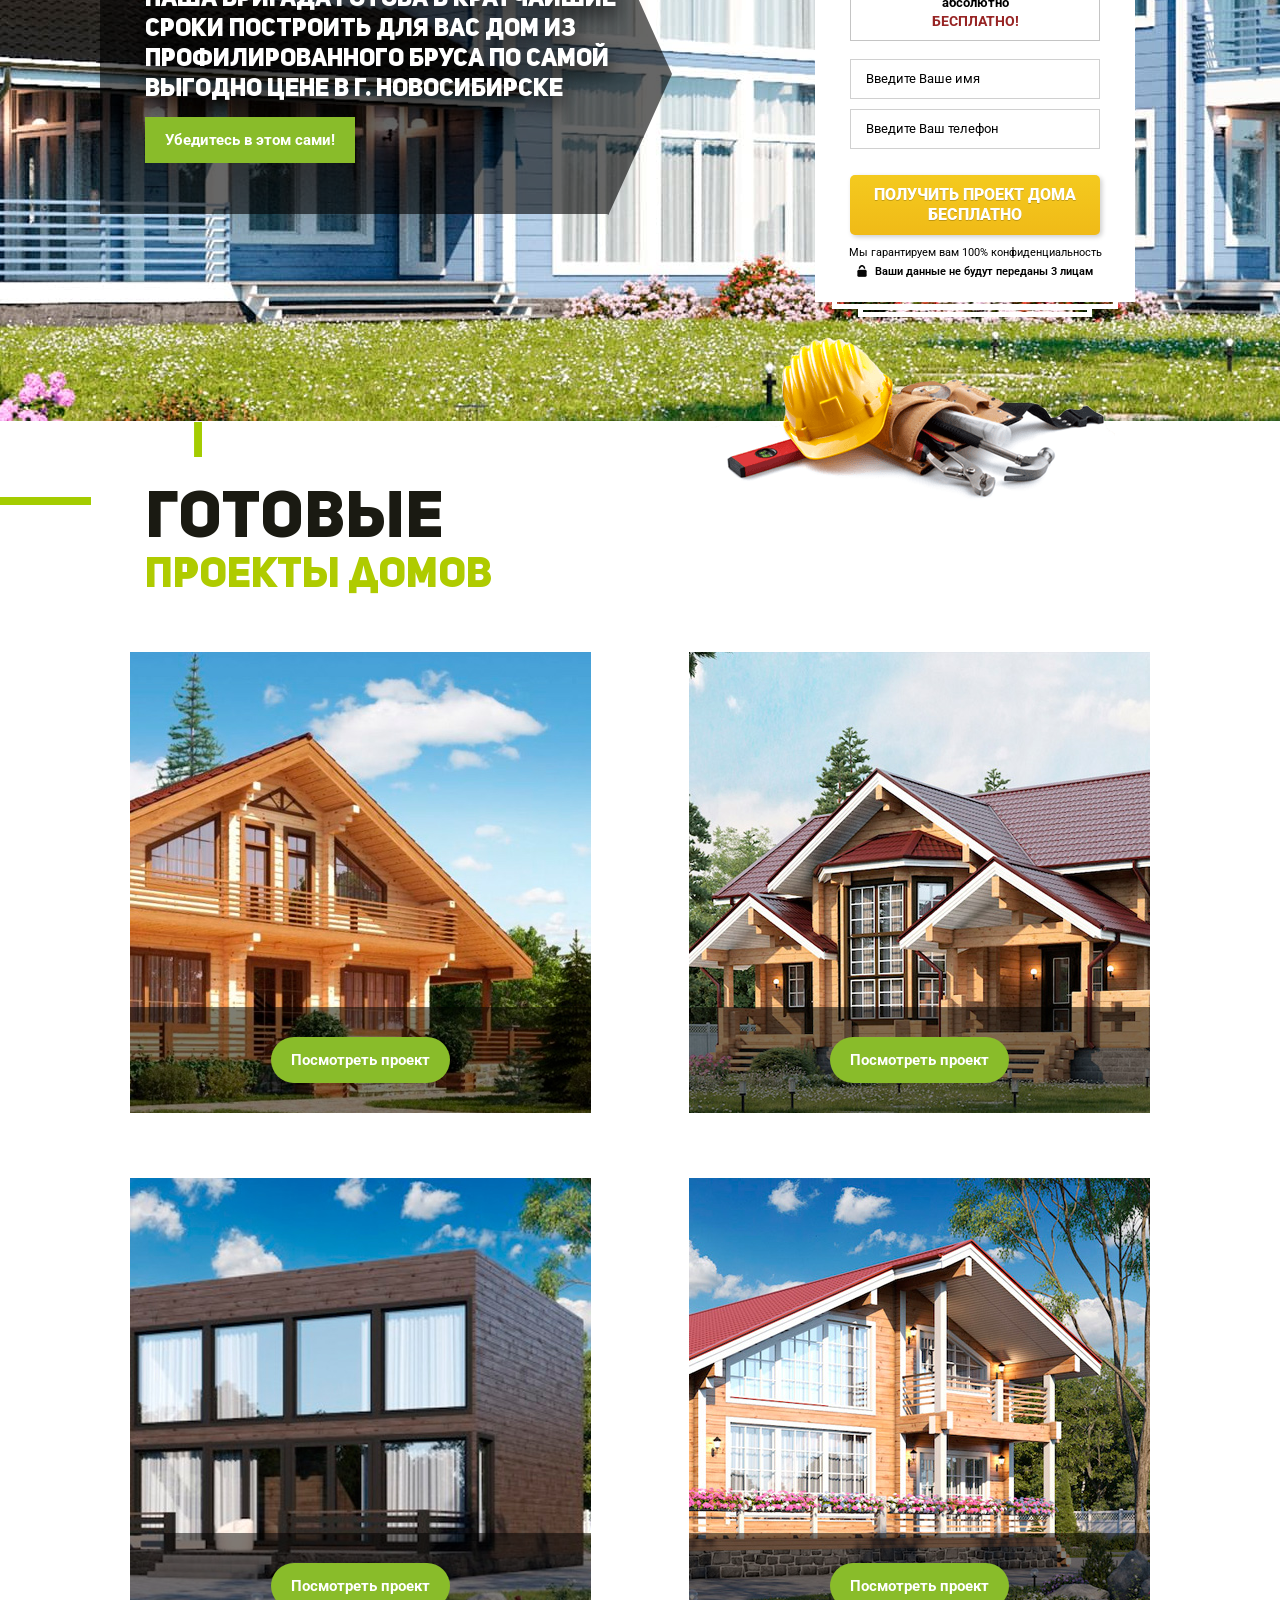
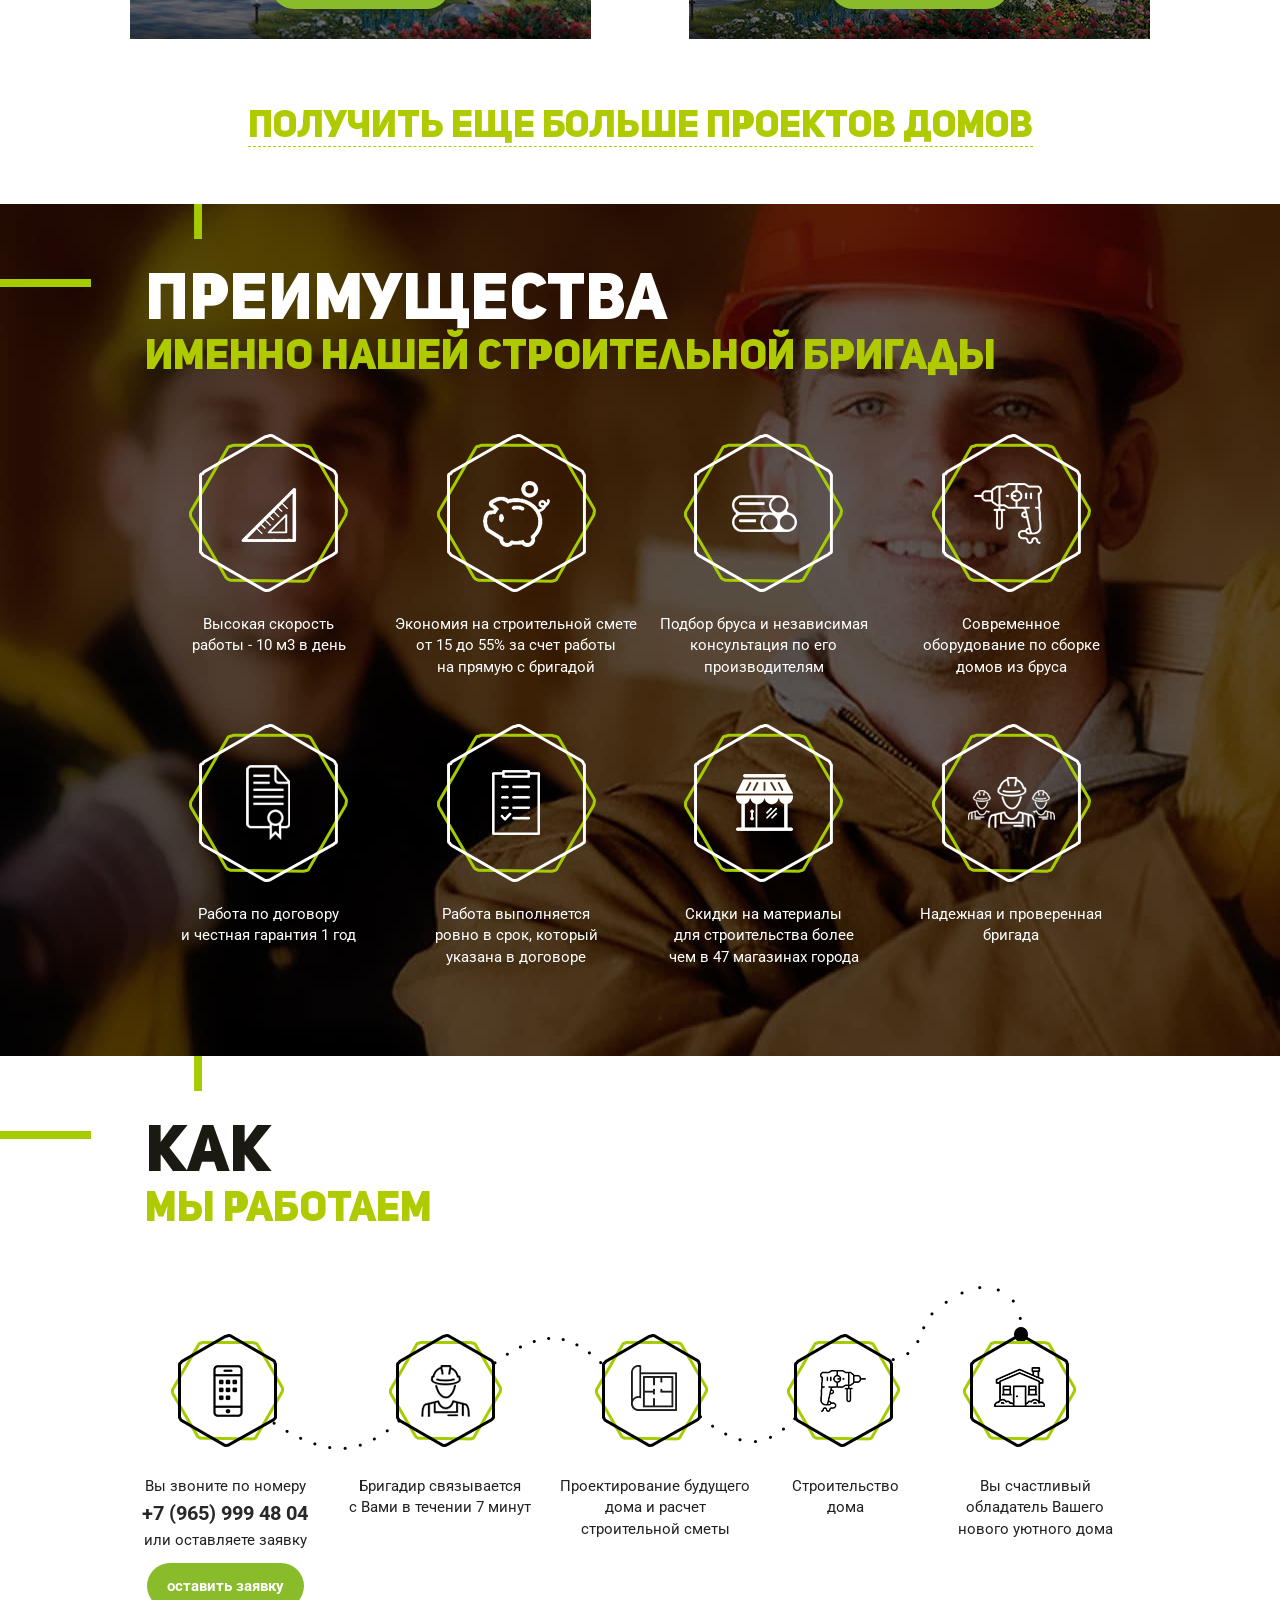
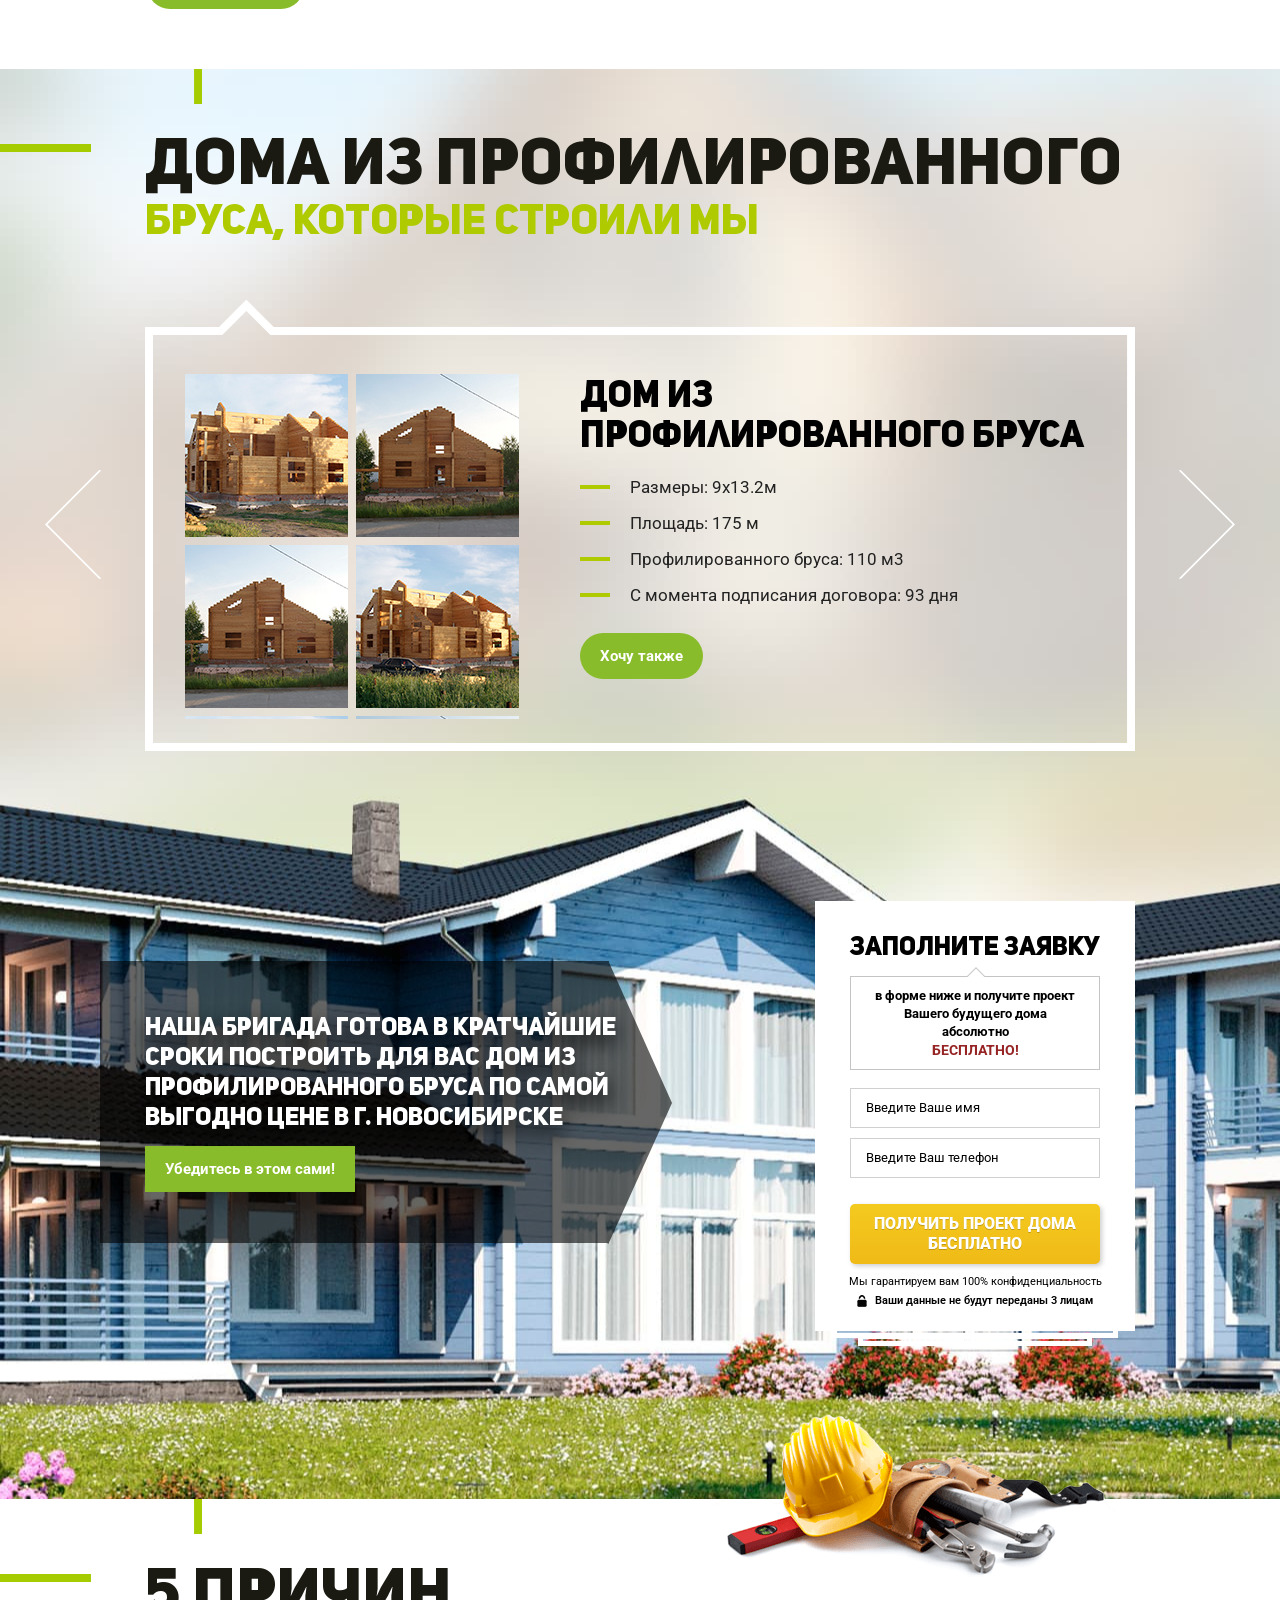
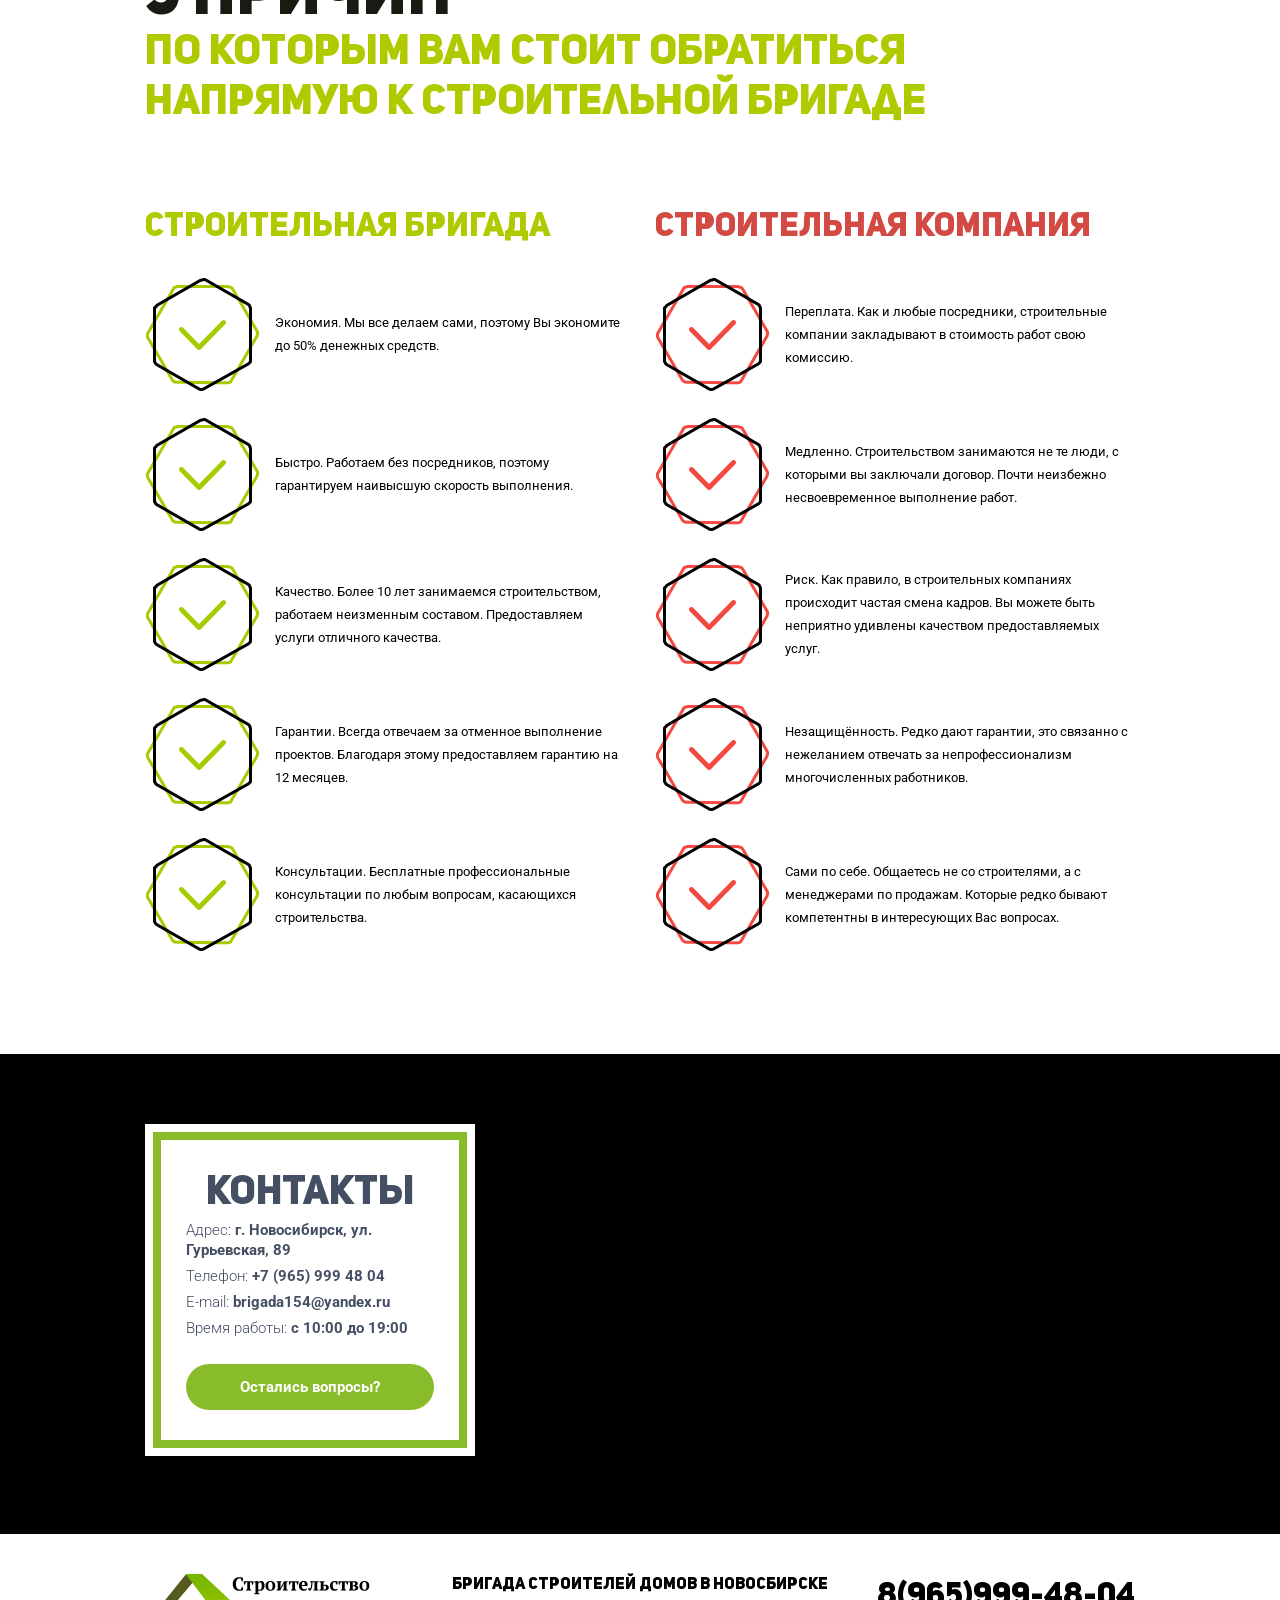
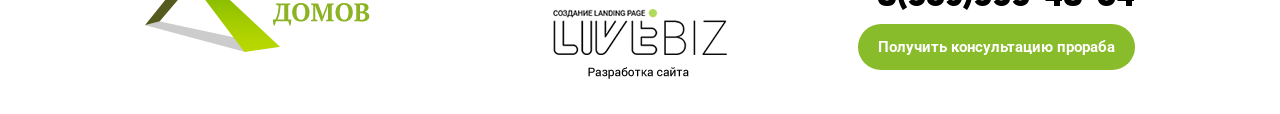
==== commit b2cbb4af: "v1" ====
--- a/index.html
+++ b/index.html
@@ -45,23 +45,27 @@
                 </div>
                 <div class="contact">
                     <a class="phone" href="tel:+7 (965) 999 48 04">+7 (965) 999 48 04</a>
-                    <a href="#callback" class="btn-modal btn btn-oval">Получить консультацию прораба</a>
+                    <a href="#consultation" class="btn-modal btn btn-oval">Получить консультацию прораба</a>
                 </div>
                 <div class="slogan">Бригада строителей домов в Новосбирске</div>
                 <ul class="topnav">
                     <li><a href="#b04">Наши услуги</a></li>
-                    <li><a href="#b03">Почему Мы</a></li>
+                    <li><a href="#b05">Почему Мы</a></li>
                     <li><a href="#b07">Наши проекты</a></li>
                     <li><a href="#b09">Контакты</a></li>
                 </ul>
             </div>
         </div>
+
         <div class="label"></div>
+
         <section class="b01">
             <div class="container">
                 <div class="content clearfix">
-                    <h1>Строительство домов<br/>из профилированного бруса<br/>в Новосибирске<span>за 45 дней</span><br/>без посредников!</h1>
-
+                    <div class="left-col">
+                        <h1>Строительство домов<br/>из профилированного бруса<br/>в Новосибирске<span>за 45 дней</span><br/>без посредников!</h1>
+                        <div class="text">Разумный выбордля тех, кто умеет считать свои деньги.</div>
+                    </div>
                     <div class="form-block">
                         <div class="form-title">Заполните заявку</div>
                         <div class="form-text">в форме ниже и получите проект Вашего будущего дома абсолютно <span>бесплатно!</span></div>
@@ -78,8 +82,8 @@
                         </form>
                         <div class="text-center">
                             <div class="sup">Мы гарантируем вам 100% конфиденциальность</div>
-                        </div>
-                        <div class="timer timer-one clearfix"></div>
+                            <span class="secret">Ваши данные не будут переданы 3 лицам</span>
+                        </div>
                     </div>
                 </div>
 
@@ -105,7 +109,7 @@
                 </div>
                 <div class="boss-text">
                     <p>В нашей бригаде работает 7 человек, вот уже более 10 лет мы занимаемся строительством домов именно из профилированного бруса. Мы построили более 153 готовых уютных домов, и каждый наш клиент остался доволен не только качеством но и сроками, а также стоимостью нашей работы. Ведь обращаясь напрямую к прорабу, Вы не только получите полную консультацию от реального специалиста и профессионала, а не менеджера по продажам, но и сэкономит бюджет на строительство Вашего дома более чем на 15-55%! Ведь большинство организаций по сути вынуждены делать высокую наценку на работы и материал, просто что бы содержать её, а фактически переплачиваете за это содержание именно Вы! Я с радостью абсолютно бесплатно отвечу на Ваши вопросы от того какой брус действительно лучше использовать до вопросов которые касаются проектирования Вашего будущего дома!</p>
-                    <a href="#consultation" class="btn btn-oval btn-chat btn-modal">Задать вопрос бригадиру</a>
+                    <a href="#question" class="btn btn-oval btn-chat btn-modal">Задать вопрос бригадиру</a>
                 </div>
             </div>
         </section>
@@ -154,7 +158,7 @@
                         <br/>профилированного бруса по самой
                         <br/>выгодно цене в г. Новосибирске
                     </div>
-                    <a href="#callback" class="btn btn-modal">Убедитесь в этом сами!</a>
+                    <a href="#make-sure" class="btn btn-modal">Убедитесь в этом сами!</a>
                 </div>
                 <div class="form-block">
                     <div class="form-title">Заполните заявку</div>
@@ -172,8 +176,8 @@
                     </form>
                     <div class="text-center">
                         <div class="sup">Мы гарантируем вам 100% конфиденциальность</div>
-                    </div>
-                    <div class="timer timer-one clearfix"></div>
+                        <span class="secret">Ваши данные не будут переданы 3 лицам</span>
+                    </div>
                 </div>
             </div>
         </section>
@@ -258,12 +262,12 @@
                     </li>
                 </ul>
                 <div class="text-center">
-                    <a href="#callback" class="get-project btn-modal">Получить еще больше проектов домов</a>
+                    <a href="#order" class="get-project btn-modal">Получить еще больше проектов домов</a>
                 </div>
             </div>
         </section>
 
-        <section class="b05">
+        <section class="b05" id="b05">
             <div class="h2">
                 <div class="container">
                     <span>Преимущества</span>именно нашей строительной бригады
@@ -295,7 +299,7 @@
                         <span>Вы звоните по номеру</span>
                         <a class="phone" href="tel:+7 (965) 999 48 04">+7 (965) 999 48 04</a>
                         <span>или оставляете заявку</span>
-                        <a href="#callback" class="btn btn-oval btn-modal">оставить заявку</a>
+                        <a href="#order" class="btn btn-oval btn-modal">оставить заявку</a>
                     </li>
                     <li class="item2">Бригадир связывается<br/>с Вами в течении 7 минут</li>
                     <li class="item3">Проектирование будущего<br/>дома и расчет<br/>строительной сметы</li>
@@ -317,24 +321,24 @@
                         <div class="portfolio-item clearfix">
                             <ul class="portfolio-image clearfix">
                                 <li>
-                                    <a rel="gallery1" class="btn-modal" href="images/project01.jpg">
-                                    </a>
-                                    <img src="images/b08_slide11.jpg" alt="" class="img-responsive">
-                                </li>
-                                <li>
-                                    <a rel="gallery1" class="btn-modal" href="images/project02.jpg">
-                                    </a>
-                                    <img src="images/b08_slide12.jpg" alt="" class="img-responsive">
-                                </li>
-                                <li>
-                                    <a rel="gallery1" class="btn-modal" href="images/project03.jpg">
-                                    </a>
-                                    <img src="images/b08_slide13.jpg" alt="" class="img-responsive">
-                                </li>
-                                <li>
-                                    <a rel="gallery1" class="btn-modal" href="images/project04.jpg">
-                                    </a>
-                                    <img src="images/b08_slide14.jpg" alt="" class="img-responsive">
+                                    <a rel="gallery1" class="btn-modal" href="images/project011.JPG">
+                                    </a>
+                                    <img src="images/project011m.jpg" alt="" class="img-responsive">
+                                </li>
+                                <li>
+                                    <a rel="gallery1" class="btn-modal" href="images/project012.JPG">
+                                    </a>
+                                    <img src="images/project012m.jpg" alt="" class="img-responsive">
+                                </li>
+                                <li>
+                                    <a rel="gallery1" class="btn-modal" href="images/project013.JPG">
+                                    </a>
+                                    <img src="images/project013m.jpg" alt="" class="img-responsive">
+                                </li>
+                                <li>
+                                    <a rel="gallery1" class="btn-modal" href="images/project014.JPG">
+                                    </a>
+                                    <img src="images/project014m.jpg" alt="" class="img-responsive">
                                 </li>
                             </ul>
                             <div class="portfolio-text">
@@ -345,31 +349,31 @@
                                     <li>Профилированного бруса: 110 м3</li>
                                     <li>С момента подписания договора: 93 дня</li>
                                 </ul>
-                                <a href="#callback" class="btn btn-oval btn-modal">Хочу также</a>
+                                <a href="#want" class="btn btn-oval btn-modal">Хочу также</a>
                             </div>
                         </div>
 
                         <div class="portfolio-item clearfix">
                             <ul class="portfolio-image clearfix">
                                 <li>
-                                    <a rel="gallery1" class="btn-modal" href="images/project01.jpg">
-                                    </a>
-                                    <img src="images/b08_slide11.jpg" alt="" class="img-responsive">
-                                </li>
-                                <li>
-                                    <a rel="gallery1" class="btn-modal" href="images/project02.jpg">
-                                    </a>
-                                    <img src="images/b08_slide12.jpg" alt="" class="img-responsive">
-                                </li>
-                                <li>
-                                    <a rel="gallery1" class="btn-modal" href="images/project03.jpg">
-                                    </a>
-                                    <img src="images/b08_slide13.jpg" alt="" class="img-responsive">
-                                </li>
-                                <li>
-                                    <a rel="gallery1" class="btn-modal" href="images/project04.jpg">
-                                    </a>
-                                    <img src="images/b08_slide14.jpg" alt="" class="img-responsive">
+                                    <a rel="gallery1" class="btn-modal" href="images/project011.JPG">
+                                    </a>
+                                    <img src="images/project011m.jpg" alt="" class="img-responsive">
+                                </li>
+                                <li>
+                                    <a rel="gallery1" class="btn-modal" href="images/project012.JPG">
+                                    </a>
+                                    <img src="images/project012m.jpg" alt="" class="img-responsive">
+                                </li>
+                                <li>
+                                    <a rel="gallery1" class="btn-modal" href="images/project013.JPG">
+                                    </a>
+                                    <img src="images/project013m.jpg" alt="" class="img-responsive">
+                                </li>
+                                <li>
+                                    <a rel="gallery1" class="btn-modal" href="images/project014.JPG">
+                                    </a>
+                                    <img src="images/project014m.jpg" alt="" class="img-responsive">
                                 </li>
                             </ul>
                             <div class="portfolio-text">
@@ -380,31 +384,31 @@
                                     <li>Профилированного бруса: 110 м3</li>
                                     <li>С момента подписания договора: 93 дня</li>
                                 </ul>
-                                <a href="#callback" class="btn btn-oval btn-modal">Хочу также</a>
+                                <a href="#want" class="btn btn-oval btn-modal">Хочу также</a>
                             </div>
                         </div>
 
                         <div class="portfolio-item clearfix">
                             <ul class="portfolio-image clearfix">
                                 <li>
-                                    <a rel="gallery1" class="btn-modal" href="images/project01.jpg">
-                                    </a>
-                                    <img src="images/b08_slide11.jpg" alt="" class="img-responsive">
-                                </li>
-                                <li>
-                                    <a rel="gallery1" class="btn-modal" href="images/project02.jpg">
-                                    </a>
-                                    <img src="images/b08_slide12.jpg" alt="" class="img-responsive">
-                                </li>
-                                <li>
-                                    <a rel="gallery1" class="btn-modal" href="images/project03.jpg">
-                                    </a>
-                                    <img src="images/b08_slide13.jpg" alt="" class="img-responsive">
-                                </li>
-                                <li>
-                                    <a rel="gallery1" class="btn-modal" href="images/project04.jpg">
-                                    </a>
-                                    <img src="images/b08_slide14.jpg" alt="" class="img-responsive">
+                                    <a rel="gallery1" class="btn-modal" href="images/project031.JPG">
+                                    </a>
+                                    <img src="images/project031m.jpg" alt="" class="img-responsive">
+                                </li>
+                                <li>
+                                    <a rel="gallery1" class="btn-modal" href="images/project032.JPG">
+                                    </a>
+                                    <img src="images/project032m.jpg" alt="" class="img-responsive">
+                                </li>
+                                <li>
+                                    <a rel="gallery1" class="btn-modal" href="images/project033.JPG">
+                                    </a>
+                                    <img src="images/project033m.jpg" alt="" class="img-responsive">
+                                </li>
+                                <li>
+                                    <a rel="gallery1" class="btn-modal" href="images/project034.JPG">
+                                    </a>
+                                    <img src="images/project034m.jpg" alt="" class="img-responsive">
                                 </li>
                             </ul>
                             <div class="portfolio-text">
@@ -415,48 +419,46 @@
                                     <li>Профилированного бруса: 110 м3</li>
                                     <li>С момента подписания договора: 93 дня</li>
                                 </ul>
-                                <a href="#callback" class="btn btn-oval btn-modal">Хочу также</a>
+                                <a href="#want" class="btn btn-oval btn-modal">Хочу также</a>
                             </div>
                         </div>
                     </div>
                     <span class="slider-nav prev"></span>
                     <span class="slider-nav next"></span>
                 </div>
+                <div class="form-container clearfix">
+                    <div class="content">
+                        <div class="heading">
+                            Наша бригада готова в кратчайшие
+                            <br/>сроки построить для Вас дом из
+                            <br/>профилированного бруса по самой
+                            <br/>выгодно цене в г. Новосибирске
+                        </div>
+                        <a href="#make-sure" class="btn btn-modal">Убедитесь в этом сами!</a>
+                    </div>
+                    <div class="form-block">
+                        <div class="form-title">Заполните заявку</div>
+                        <div class="form-text">в форме ниже и получите проект Вашего будущего дома абсолютно <span>бесплатно!</span></div>
+                        <form class="form" name="form" method="POST" action="javascript:void(0);">
+                            <div class="form-group valid name none required">
+                                <input type="text" class="form-control" name="name" placeholder="Введите Ваше имя">
+                            </div>
+                            <div class="form-group valid phone none required">
+                                <input type="text" name="phone" class="form-control"  placeholder="Введите Ваш телефон">
+                            </div>
+                            <div class="form-group">
+                                <button type="submit" class="btn-form btn-yellow btn-send">Получить проект дома бесплатно</button>
+                            </div>
+                        </form>
+                        <div class="text-center">
+                            <div class="sup">Мы гарантируем вам 100% конфиденциальность</div>
+                            <span class="secret">Ваши данные не будут переданы 3 лицам</span>
+                        </div>
+                    </div>
+                </div>
             </div>
         </section>
 
-        <section class="b10">
-            <div class="container">
-                <div class="content">
-                    <div class="heading">
-                        Наша бригада готова в кратчайшие
-                        <br/>сроки построить для Вас дом из
-                        <br/>профилированного бруса по самой
-                        <br/>выгодно цене в г. Новосибирске
-                    </div>
-                    <a href="#callback" class="btn btn-modal">Убедитесь в этом сами!</a>
-                </div>
-                <div class="form-block">
-                    <div class="form-title">Заполните заявку</div>
-                    <div class="form-text">в форме ниже и получите проект Вашего будущего дома абсолютно <span>бесплатно!</span></div>
-                    <form class="form" name="form" method="POST" action="javascript:void(0);">
-                        <div class="form-group valid name none required">
-                            <input type="text" class="form-control" name="name" placeholder="Введите Ваше имя">
-                        </div>
-                        <div class="form-group valid phone none required">
-                            <input type="text" name="phone" class="form-control"  placeholder="Введите Ваш телефон">
-                        </div>
-                        <div class="form-group">
-                            <button type="submit" class="btn-form btn-yellow btn-send">Получить проект дома бесплатно</button>
-                        </div>
-                    </form>
-                    <div class="text-center">
-                        <div class="sup">Мы гарантируем вам 100% конфиденциальность</div>
-                    </div>
-                    <div class="timer timer-one clearfix"></div>
-                </div>
-            </div>
-        </section>
 
         <section class="b08">
             <div class="h2">
@@ -535,7 +537,7 @@
                             </ul>
 
                             <div class="address-bottom">
-                                <a href="#consultation" class="btn btn-oval btn-modal"><strong>Остались вопросы?</strong></a>
+                                <a href="#quest" class="btn btn-oval btn-modal"><strong>Остались вопросы?</strong></a>
                             </div>
                         </div>
                     </div>
@@ -558,39 +560,12 @@
                 </div>
                 <div class="footer-contact text-right">
                     <a href="tel:8(965)999-48-04" class="footer-tel">8(965)999-48-04</span></a>
-                    <a href="#callback" class="btn btn-oval btn-modal">Получить консультацию прораба</a>
+                    <a href="#consultation" class="btn btn-oval btn-modal">Получить консультацию прораба</a>
                 </div>
             </div>
         </footer>
 
-        <!-- Обратный звонок -->
-        <div class="hide">
-            <div class="form-block form-modal" id="callback">
-                <div class="form-title">Заполните заявку<br/>в форме ниже и мы:</div>
-                <ul class="order-list">
-                    <li>Перезвоним в течении 7 минут</li>
-                    <li>Проконсультируем по всем интересующим Вас вопросам</li>
-                </ul>
-                <form class="form" name="form" method="POST" action="javascript:void(0);">
-                    <input type="hidden" name="type" value="Обратный звонок">
-                    <div class="form-group valid name none required">
-                        <input type="text" class="form-control" name="name" placeholder="Введите Ваше имя">
-                    </div>
-                    <div class="form-group valid phone none required">
-                        <input type="text" name="phone" class="form-control"  placeholder="Введите Ваш телефон">
-                    </div>
-                    <div class="form-group">
-                        <button type="submit" class="btn-form btn-yellow btn-send">Получить консультацию прораба</button>
-                    </div>
-                </form>
-                <div class="text-center">
-                    <div class="sup">Мы гарантируем вам 100% конфиденциальность</div>
-                </div>
-                <div class="timer timer-one clearfix"></div>
-            </div>
-        </div>
-
-        <!-- Консультация прораба -->
+        <!-- Получить консультацию прораба -->
         <div class="hide">
             <div class="form-block form-modal" id="consultation">
                 <div class="form-title">Заполните заявку<br/>в форме ниже и мы:</div>
@@ -599,7 +574,7 @@
                     <li>Проконсультируем по всем интересующим Вас вопросам</li>
                 </ul>
                 <form class="form" name="form" method="POST" action="javascript:void(0);">
-                    <input type="hidden" name="type" value="Консультация прораба">
+                    <input type="hidden" name="type" value="Обратный звонок">
                     <div class="form-group valid name none required">
                         <input type="text" class="form-control" name="name" placeholder="Введите Ваше имя">
                     </div>
@@ -607,18 +582,155 @@
                         <input type="text" name="phone" class="form-control"  placeholder="Введите Ваш телефон">
                     </div>
                     <div class="form-group">
-                        <textarea class="form-control" name="message" rows="4" placeholder="Введите Ваш вопрос"></textarea>
-                    </div>
-                    <div class="form-group">
-                        <button type="submit" class="btn-form btn-yellow btn-send">Задать вопрос</button>
+                        <button type="submit" class="btn-form btn-yellow btn-send">Получить консультацию прораба</button>
                     </div>
                 </form>
                 <div class="text-center">
                     <div class="sup">Мы гарантируем вам 100% конфиденциальность</div>
+                    <span class="secret">Ваши данные не будут переданы 3 лицам</span>
+                </div>
+            </div>
+        </div>
+
+        <!-- Задать вопрос бригадиру -->
+        <div class="hide">
+            <div class="form-block form-modal" id="question">
+                <div class="form-title">Заполните заявку<br/>в форме ниже и мы:</div>
+                <ul class="order-list">
+                    <li>Перезвоним в течении 7 минут</li>
+                    <li>Проконсультируем по всем интересующим Вас вопросам</li>
+                </ul>
+                <form class="form" name="form" method="POST" action="javascript:void(0);">
+                    <input type="hidden" name="type" value="Задать вопрос бригадиру">
+                    <div class="form-group valid name none required">
+                        <input type="text" class="form-control" name="name" placeholder="Введите Ваше имя">
+                    </div>
+                    <div class="form-group valid phone none required">
+                        <input type="text" name="phone" class="form-control"  placeholder="Введите Ваш телефон">
+                    </div>
+                    <div class="form-group">
+                        <textarea class="form-control" name="message" rows="4" placeholder="Введите Ваш вопрос"></textarea>
+                    </div>
+                    <div class="form-group">
+                        <button type="submit" class="btn-form btn-yellow btn-send">Задать вопрос</button>
+                    </div>
+                </form>
+                <div class="text-center">
+                    <div class="sup">Мы гарантируем вам 100% конфиденциальность</div>
                 </div>
                 <div class="timer timer-one clearfix"></div>
             </div>
         </div>
+
+        <!-- Убедитесь в этом сами! -->
+        <div class="hide">
+            <div class="form-block form-modal" id="make-sure">
+                <div class="form-title">Заполните заявку<br/>в форме ниже и мы:</div>
+                <ul class="order-list">
+                    <li>Перезвоним в течении 7 минут</li>
+                    <li>Проконсультируем по всем интересующим Вас вопросам</li>
+                </ul>
+                <form class="form" name="form" method="POST" action="javascript:void(0);">
+                    <input type="hidden" name="type" value="Убедитесь в этом сами!">
+                    <div class="form-group valid name none required">
+                        <input type="text" class="form-control" name="name" placeholder="Введите Ваше имя">
+                    </div>
+                    <div class="form-group valid phone none required">
+                        <input type="text" name="phone" class="form-control"  placeholder="Введите Ваш телефон">
+                    </div>
+                    <div class="form-group">
+                        <button type="submit" class="btn-form btn-yellow btn-send">Получить консультацию прораба</button>
+                    </div>
+                </form>
+                <div class="text-center">
+                    <div class="sup">Мы гарантируем вам 100% конфиденциальность</div>
+                </div>
+                <div class="timer timer-one clearfix"></div>
+            </div>
+        </div>
+
+        <!-- оставить заявку! -->
+        <div class="hide">
+            <div class="form-block form-modal" id="order">
+                <div class="form-title">Заполните заявку<br/>в форме ниже и мы:</div>
+                <ul class="order-list">
+                    <li>Перезвоним в течении 7 минут</li>
+                    <li>Проконсультируем по всем интересующим Вас вопросам</li>
+                </ul>
+                <form class="form" name="form" method="POST" action="javascript:void(0);">
+                    <input type="hidden" name="type" value="оставить заявку">
+                    <div class="form-group valid name none required">
+                        <input type="text" class="form-control" name="name" placeholder="Введите Ваше имя">
+                    </div>
+                    <div class="form-group valid phone none required">
+                        <input type="text" name="phone" class="form-control"  placeholder="Введите Ваш телефон">
+                    </div>
+                    <div class="form-group">
+                        <button type="submit" class="btn-form btn-yellow btn-send">Получить консультацию прораба</button>
+                    </div>
+                </form>
+                <div class="text-center">
+                    <div class="sup">Мы гарантируем вам 100% конфиденциальность</div>
+                </div>
+                <div class="timer timer-one clearfix"></div>
+            </div>
+        </div>
+
+        <!-- Хочу также! -->
+        <div class="hide">
+            <div class="form-block form-modal" id="want">
+                <div class="form-title">Заполните заявку<br/>в форме ниже и мы:</div>
+                <ul class="order-list">
+                    <li>Перезвоним в течении 7 минут</li>
+                    <li>Проконсультируем по всем интересующим Вас вопросам</li>
+                </ul>
+                <form class="form" name="form" method="POST" action="javascript:void(0);">
+                    <input type="hidden" name="type" value="Хочу также">
+                    <div class="form-group valid name none required">
+                        <input type="text" class="form-control" name="name" placeholder="Введите Ваше имя">
+                    </div>
+                    <div class="form-group valid phone none required">
+                        <input type="text" name="phone" class="form-control"  placeholder="Введите Ваш телефон">
+                    </div>
+                    <div class="form-group">
+                        <button type="submit" class="btn-form btn-yellow btn-send">Получить консультацию прораба</button>
+                    </div>
+                </form>
+                <div class="text-center">
+                    <div class="sup">Мы гарантируем вам 100% конфиденциальность</div>
+                </div>
+                <div class="timer timer-one clearfix"></div>
+            </div>
+        </div>
+
+        <!-- Остались вопросы? -->
+        <div class="hide">
+            <div class="form-block form-modal" id="quest">
+                <div class="form-title">Заполните заявку<br/>в форме ниже и мы:</div>
+                <ul class="order-list">
+                    <li>Перезвоним в течении 7 минут</li>
+                    <li>Проконсультируем по всем интересующим Вас вопросам</li>
+                </ul>
+                <form class="form" name="form" method="POST" action="javascript:void(0);">
+                    <input type="hidden" name="type" value="Остались вопросы?">
+                    <div class="form-group valid name none required">
+                        <input type="text" class="form-control" name="name" placeholder="Введите Ваше имя">
+                    </div>
+                    <div class="form-group valid phone none required">
+                        <input type="text" name="phone" class="form-control"  placeholder="Введите Ваш телефон">
+                    </div>
+                    <div class="form-group">
+                        <button type="submit" class="btn-form btn-yellow btn-send">Получить консультацию прораба</button>
+                    </div>
+                </form>
+                <div class="text-center">
+                    <div class="sup">Мы гарантируем вам 100% конфиденциальность</div>
+                    <span class="secret">Ваши данные не будут переданы 3 лицам</span>
+                </div>
+                <div class="timer timer-one clearfix"></div>
+            </div>
+        </div>
+
 
         <!-- Описание продукта 1 -->
         <div class="hide">
@@ -662,7 +774,7 @@
                         <li>С момента подписания договора: 93 дня</li>
                     </ul>
                     <p>Сайт рыбатекст поможет дизайнеру, верстальщику, вебмастеру сгенерировать несколько абзацев более менее осмысленного текста рыбы на русском языке, а начинающему оратору отточить навык публичных выступлений </p>
-                    <a href="#callback" class="btn btn-oval btn-modal">Хочу также</a>
+                    <a href="#want" class="btn btn-oval btn-modal">Хочу также</a>
                 </div>
             </div>
         </div>
@@ -709,7 +821,7 @@
                         <li>С момента подписания договора: 93 дня</li>
                     </ul>
                     <p>Сайт рыбатекст поможет дизайнеру, верстальщику, вебмастеру сгенерировать несколько абзацев более менее осмысленного текста рыбы на русском языке, а начинающему оратору отточить навык публичных выступлений </p>
-                    <a href="#callback" class="btn btn-oval btn-modal">Хочу также</a>
+                    <a href="#want" class="btn btn-oval btn-modal">Хочу также</a>
                 </div>
             </div>
         </div>
@@ -756,7 +868,7 @@
                         <li>С момента подписания договора: 93 дня</li>
                     </ul>
                     <p>Сайт рыбатекст поможет дизайнеру, верстальщику, вебмастеру сгенерировать несколько абзацев более менее осмысленного текста рыбы на русском языке, а начинающему оратору отточить навык публичных выступлений </p>
-                    <a href="#callback" class="btn btn-oval btn-modal">Хочу также</a>
+                    <a href="#want" class="btn btn-oval btn-modal">Хочу также</a>
                 </div>
             </div>
         </div>
@@ -803,58 +915,11 @@
                         <li>С момента подписания договора: 93 дня</li>
                     </ul>
                     <p>Сайт рыбатекст поможет дизайнеру, верстальщику, вебмастеру сгенерировать несколько абзацев более менее осмысленного текста рыбы на русском языке, а начинающему оратору отточить навык публичных выступлений </p>
-                    <a href="#callback" class="btn btn-oval btn-modal">Хочу также</a>
-                </div>
-            </div>
-        </div>
-
-
-        <script src="//ajax.googleapis.com/ajax/libs/jquery/1.11.2/jquery.min.js"></script>
-        <script>window.jQuery || document.write('<script src="js/vendor/jquery-1.11.2.min.js"><\/script>')</script>
-        <script src="http://api-maps.yandex.ru/2.1/?lang=ru_RU" type="text/javascript"></script>
-        <script src="js/vendor/jquery.scrollTo.min.js"></script>
-        <script src="js/vendor/jquery.fancybox/jquery.fancybox.pack.js"></script>
-        <script src="js/vendor/slick/slick.min.js"></script>
-        <script src="js/vendor/validator.js"></script>
-        <script src="js/vendor/jquery.maskedinput.min.js"></script>
-        <script src="js/main.js"></script>
-
-        <!-- Yandex.Metrika counter -->
-        <script type="text/javascript">
-            (function (d, w, c) {
-                (w[c] = w[c] || []).push(function() {
-                    try {
-                        w.yaCounter35091855 = new Ya.Metrika({id:35091855,
-                            webvisor:true,
-                            clickmap:true,
-                            accurateTrackBounce:true});
-                    } catch(e) { }
-                });
-
-                var n = d.getElementsByTagName("script")[0],
-                        s = d.createElement("script"),
-                        f = function () { n.parentNode.insertBefore(s, n); };
-                s.type = "text/javascript";
-                s.async = true;
-                s.src = (d.location.protocol == "https:" ? "https:" : "http:") + "//mc.yandex.ru/metrika/watch.js";
-
-                if (w.opera == "[object Opera]") {
-                    d.addEventListener("DOMContentLoaded", f, false);
-                } else { f(); }
-            })(document, window, "yandex_metrika_callbacks");
-        </script>
-        <noscript><div><img src="//mc.yandex.ru/watch/35091855" style="position:absolute; left:-9999px;" alt="" /></div></noscript>
-        <!-- /Yandex.Metrika counter -->
-
-        <script>
-        (function(i,s,o,g,r,a,m){i['GoogleAnalyticsObject']=r;i[r]=i[r]||function(){
-        (i[r].q=i[r].q||[]).push(arguments)},i[r].l=1*new Date();a=s.createElement(o),
-         m=s.getElementsByTagName(o)[0];a.async=1;a.src=g;m.parentNode.insertBefore(a,m)
-        })(window,document,'script','//www.google-analytics.com/analytics.js','ga');
-
-        ga('create', 'UA-73255834-1', 'auto');
-        ga('send', 'pageview');
-
-        </script>
+                    <a href="#want" class="btn btn-oval btn-modal">Хочу также</a>
+                </div>
+            </div>
+        </div>
+
+
     </body>
 </html>
--- a/css/main.css
+++ b/css/main.css
@@ -599,7 +599,7 @@
   .form-block .form-text {
     color: #000;
     font-size: 13px;
-    font-weight: 300;
+    font-weight: 700;
     line-height: 18px;
     padding: 10px 20px;
     text-align: center;
@@ -623,14 +623,15 @@
       position: absolute;
       background: url("../img/form-arrow.png") 0 0 no-repeat; }
   .form-block .sup {
-    font-size: 12px; }
+    font-size: 11px;
+    margin: 0 -10px; }
   .form-block .secret {
     font-size: 11px;
     font-weight: 600;
     line-height: 20px;
     padding-left: 18px;
     margin-bottom: 15px;
-    background: url("../img/icon-lock-white.png") 0 50% no-repeat; }
+    background: url("../img/icon-lock.png") 0 50% no-repeat; }
   .form-block .order-list {
     margin: 0;
     list-style: none;
@@ -844,12 +845,15 @@
   background: url("../img/b01_bg.jpg") 50% 0 no-repeat; }
   .b01 .content {
     height: 730px; }
+  .b01 .left-col {
+    width: 600px;
+    float: left; }
   .b01 h1 {
     color: #fff;
-    float: left;
     font-size: 37px;
     font-weight: 900;
     line-height: 40px;
+    margin-bottom: 20px;
     font-family: "UniSansCAPS";
     text-transform: uppercase;
     text-shadow: 0px 8px 20px black; }
@@ -858,6 +862,15 @@
       padding: 4px 4px;
       background: #afcb00;
       display: inline-block; }
+  .b01 .text {
+    width: 500px;
+    color: #000;
+    height: 38px;
+    padding: 10px;
+    font-size: 16px;
+    font-weight: 700;
+    line-height: 18px;
+    background: #ffffff; }
   .b01 .form-block {
     color: #fff;
     float: right;
@@ -1194,6 +1207,7 @@
         margin-top: 10px; }
 
 .b07 {
+  height: 1430px;
   padding-bottom: 80px;
   background: url("../img/b07_bg.jpg") 50% 50% no-repeat; }
   .b07 .portfolio {
@@ -1267,6 +1281,29 @@
         background-position: -56px 0; }
         .b07 .portfolio .slider-nav.next:hover {
           background-position: -56px -109px; }
+  .b07 .form-container {
+    padding-top: 150px; }
+  .b07 .content {
+    float: left;
+    width: 572px;
+    height: 283px;
+    margin-top: 60px;
+    padding-top: 50px;
+    padding-left: 45px;
+    margin-left: -45px;
+    background: url("../img/b03-heading.png"); }
+  .b07 .heading {
+    color: #fff;
+    float: left;
+    font-size: 25px;
+    font-weight: 900;
+    line-height: 30px;
+    margin-bottom: 15px;
+    font-family: "UniSansCAPS";
+    text-transform: uppercase;
+    text-shadow: 0px 8px 20px black; }
+  .b07 .form-block {
+    float: right; }
 
 .b08 {
   color: #000;
@@ -1356,30 +1393,4 @@
     right: 0;
     position: absolute; }
 
-.b10 {
-  padding-top: 60px;
-  padding-bottom: 120px;
-  background: url("../img/b03_bg.jpg") 50% 100% no-repeat; }
-  .b10 .content {
-    float: left;
-    width: 572px;
-    height: 283px;
-    margin-top: 60px;
-    padding-top: 50px;
-    padding-left: 45px;
-    margin-left: -45px;
-    background: url("../img/b03-heading.png"); }
-  .b10 .heading {
-    color: #fff;
-    float: left;
-    font-size: 25px;
-    font-weight: 900;
-    line-height: 30px;
-    margin-bottom: 15px;
-    font-family: "UniSansCAPS";
-    text-transform: uppercase;
-    text-shadow: 0px 8px 20px black; }
-  .b10 .form-block {
-    float: right; }
-
 /*# sourceMappingURL=main.css.map */
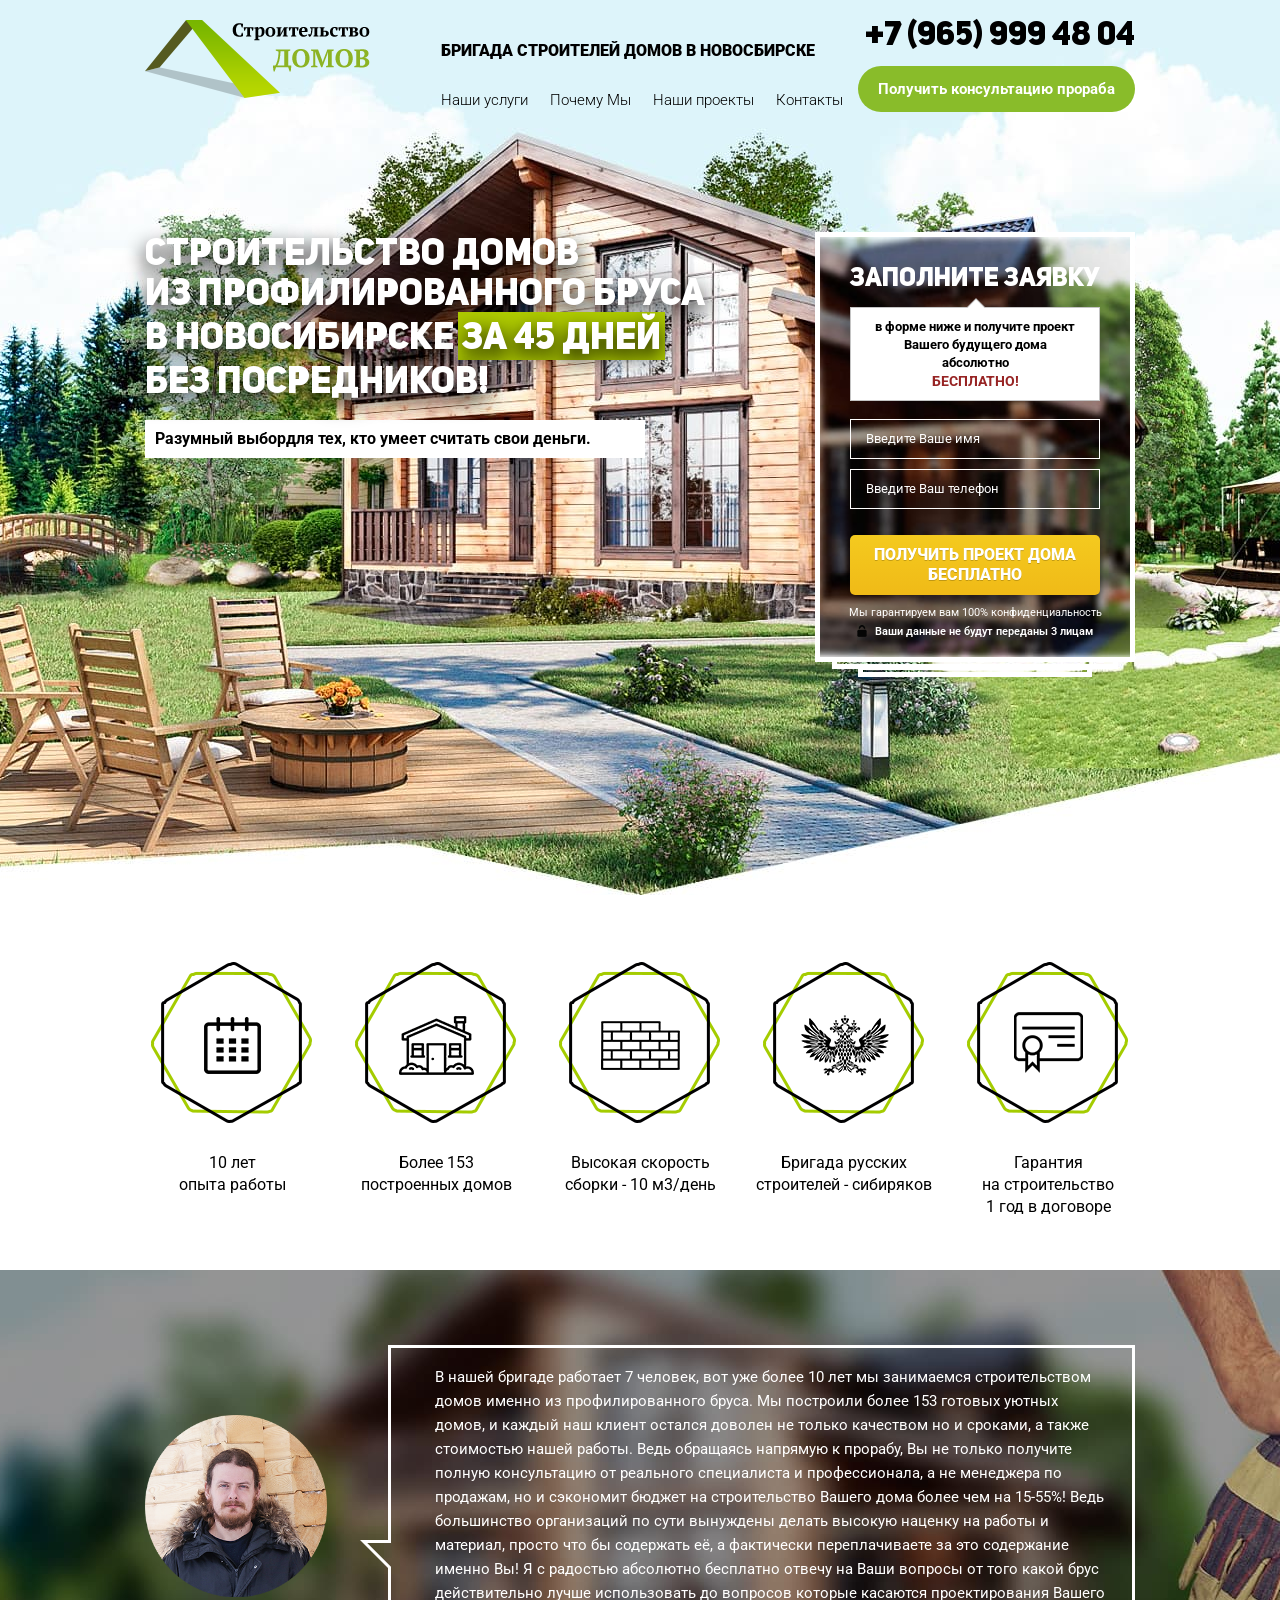
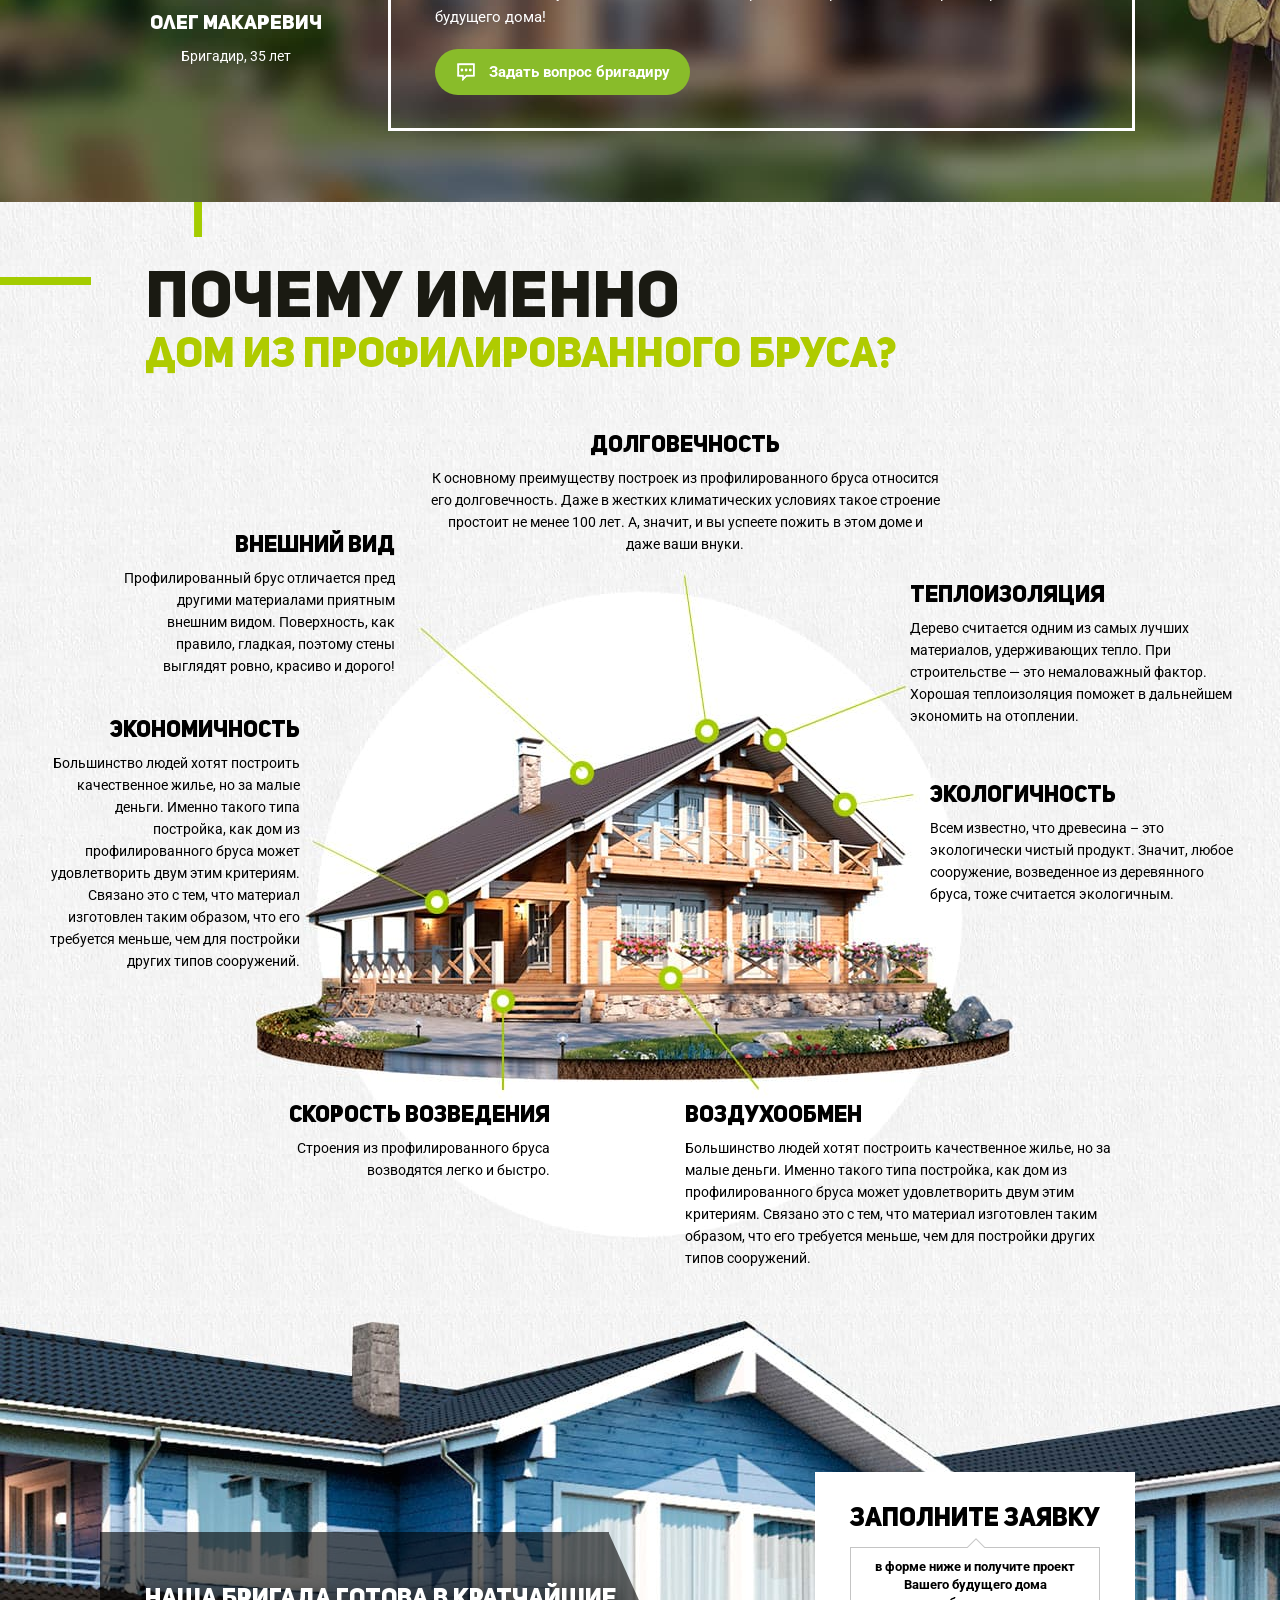
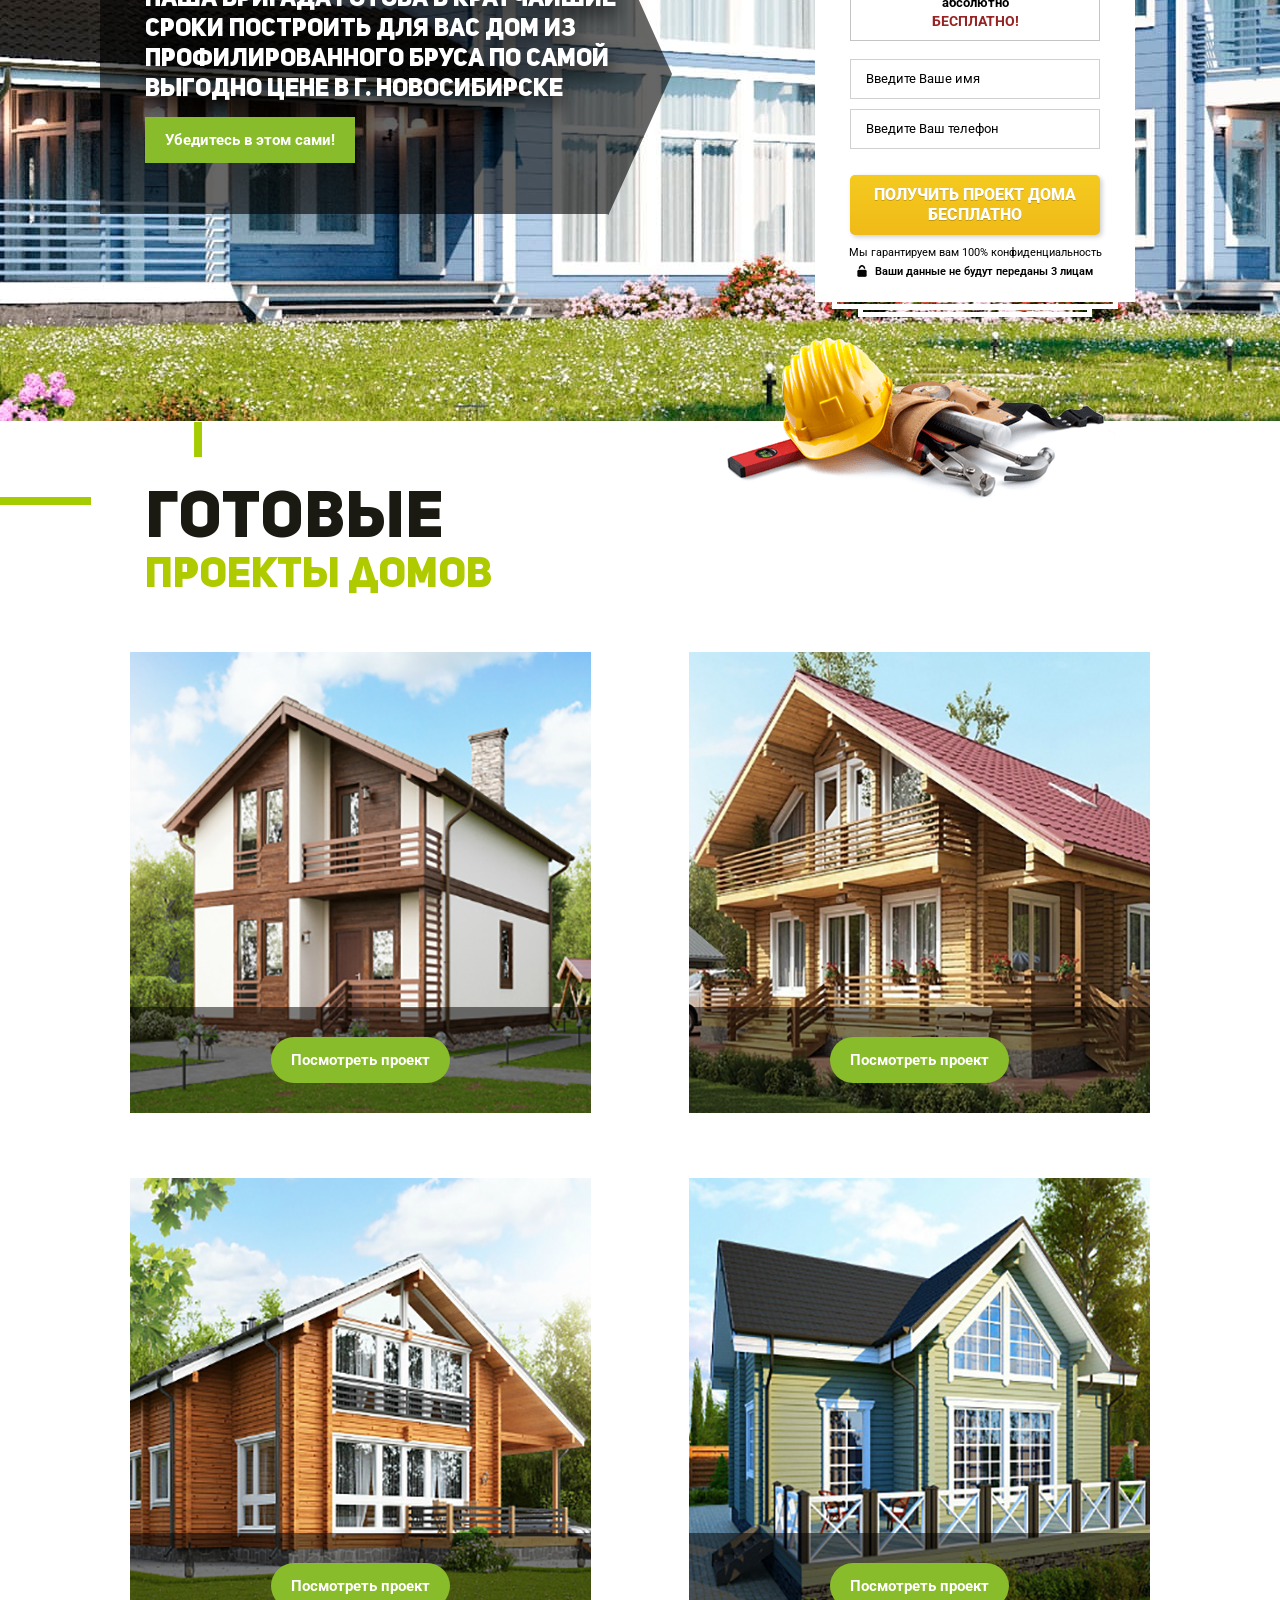
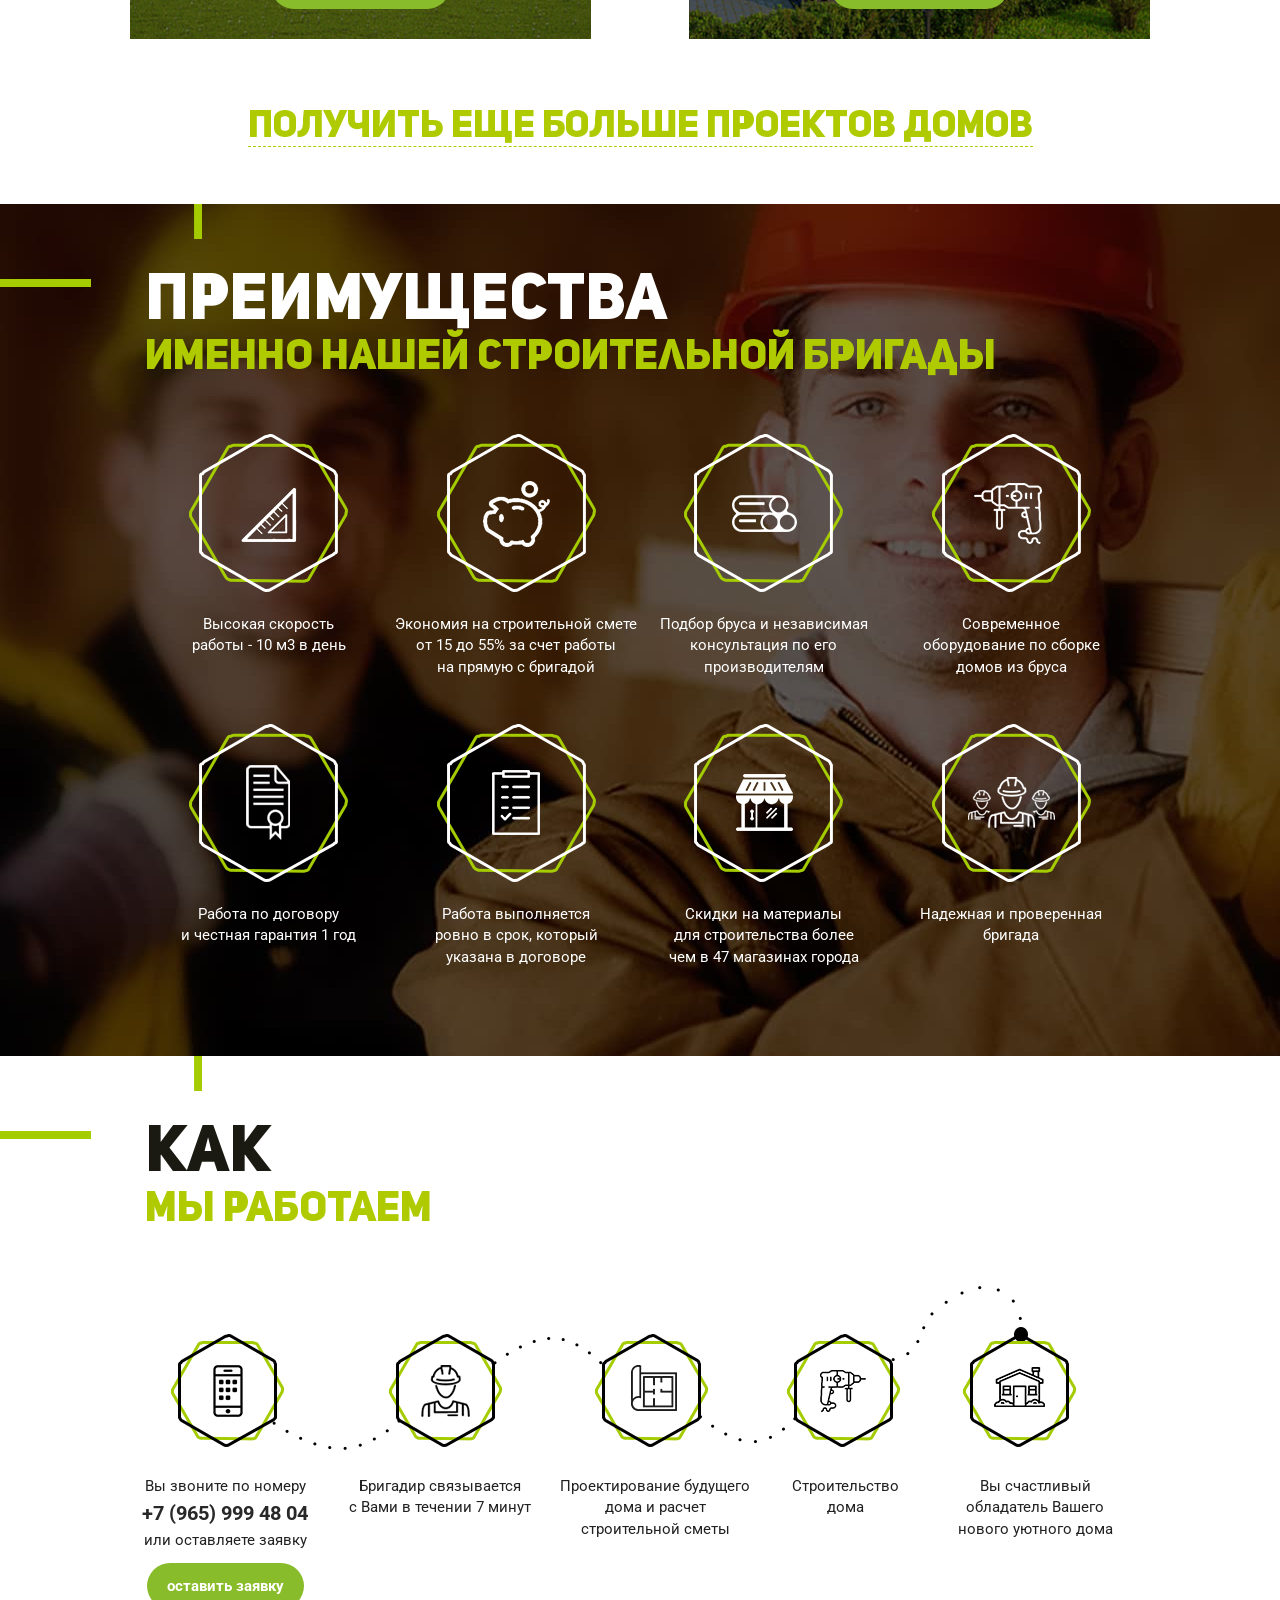
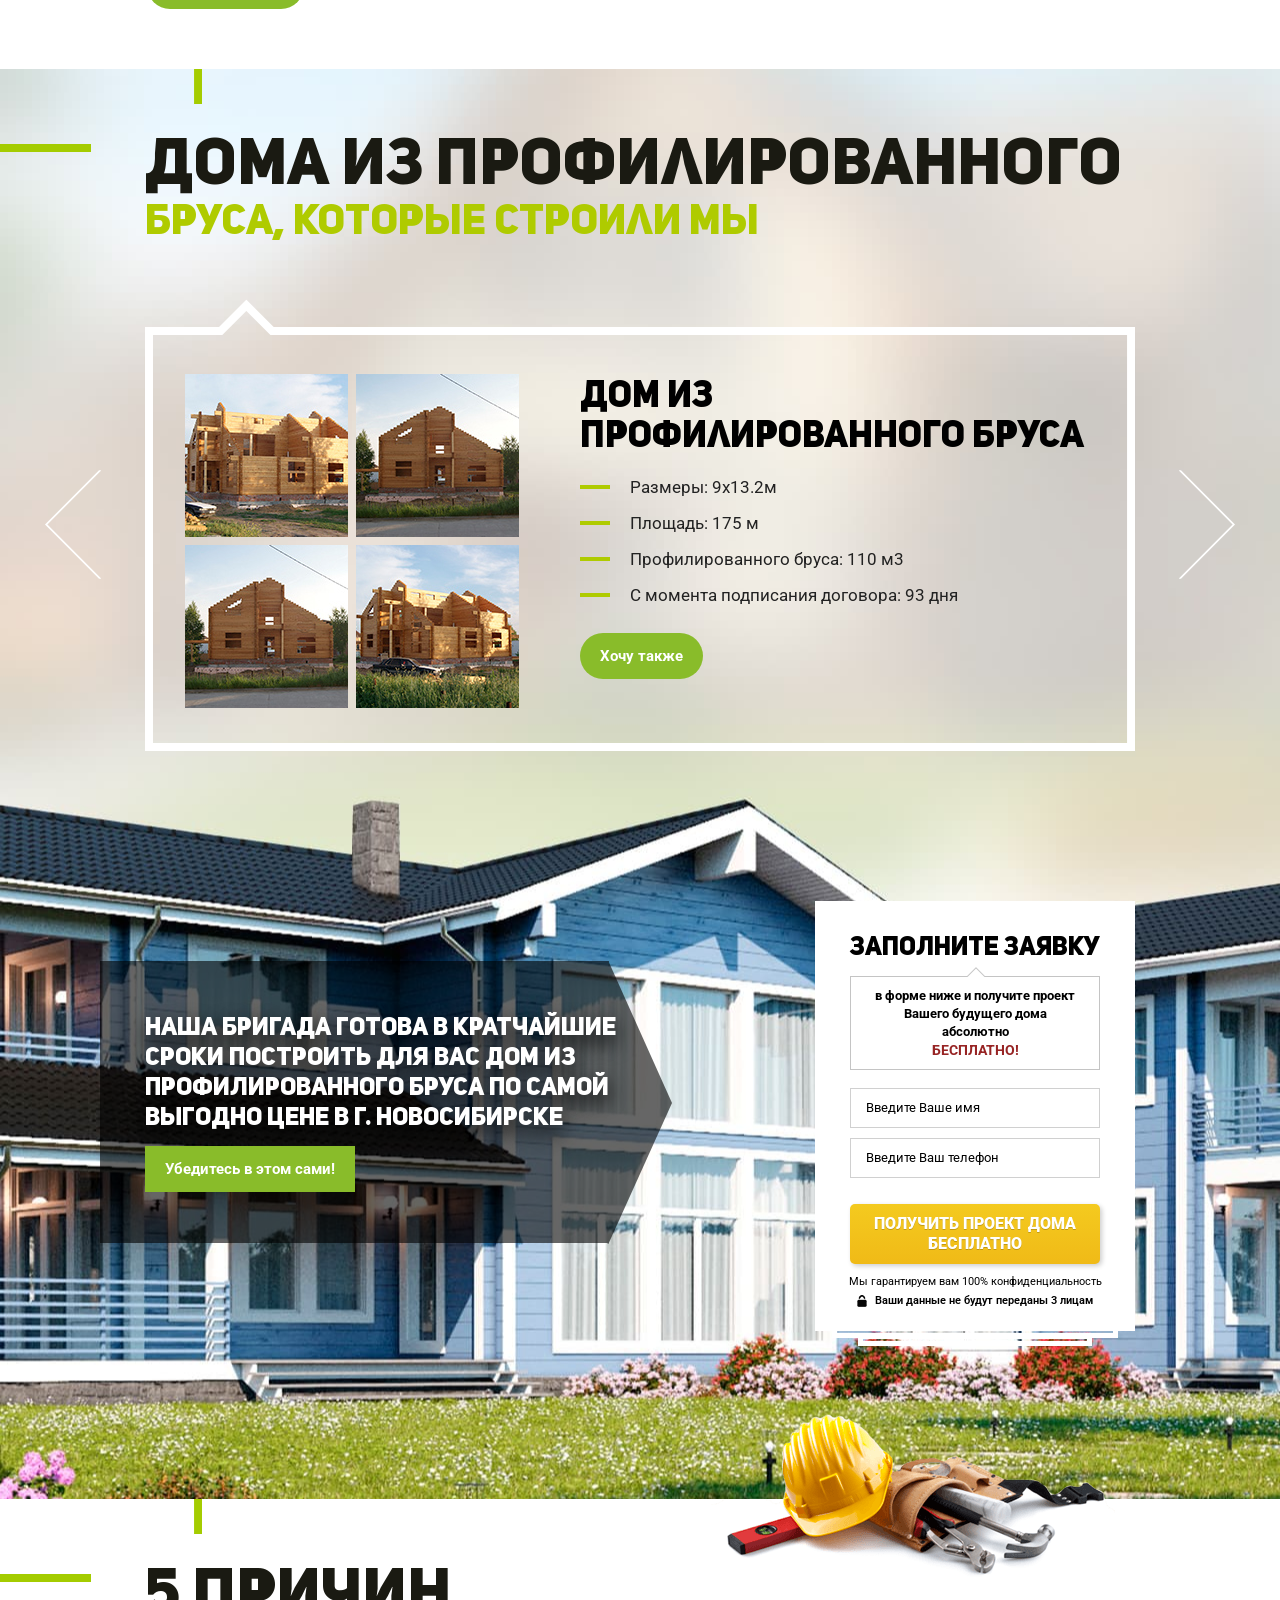
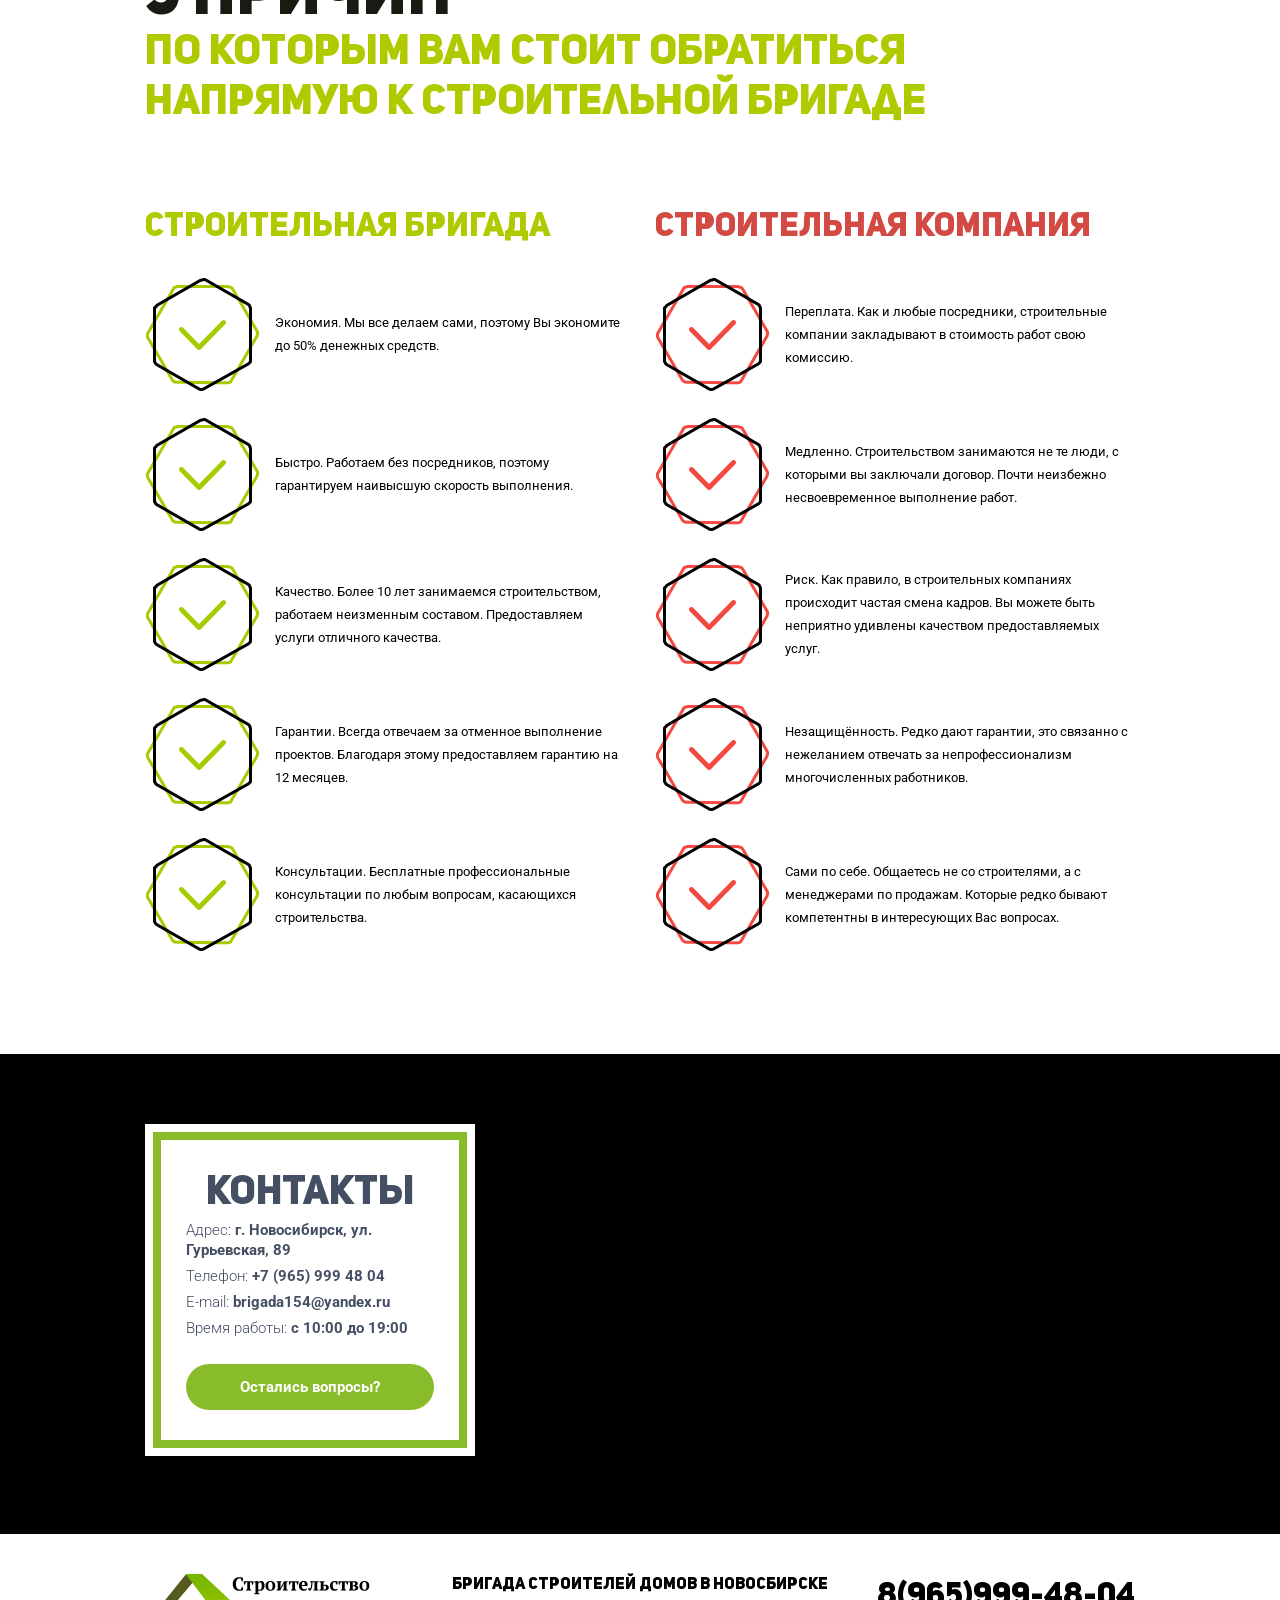
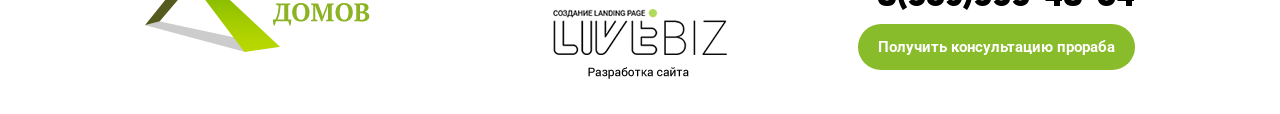
==== commit 04b1933e: "v1" ====
--- a/index.html
+++ b/index.html
@@ -194,7 +194,7 @@
                 <ul class="project clearfix">
                     <li class="pull-left">
                         <div class="project-image">
-                            <img class="img-responsive" src="images/project01.jpg" alt="">
+                            <img class="img-responsive" src="images/pr/pr11.jpg" alt="">
                         </div>
                         <div class="project-text">
                             <div class="project-text-title">Дом из бревна 01-302</div>
@@ -211,7 +211,7 @@
                     </li>
                     <li class="pull-right">
                         <div class="project-image">
-                            <img class="img-responsive" src="images/project02.jpg" alt="">
+                            <img class="img-responsive" src="images/pr/pr21.jpg" alt="">
                         </div>
                         <div class="project-text">
                             <div class="project-text-title">Дом из бревна 01-302</div>
@@ -228,7 +228,7 @@
                     </li>
                     <li class="pull-left">
                         <div class="project-image">
-                            <img class="img-responsive" src="images/project03.jpg" alt="">
+                            <img class="img-responsive" src="images/pr/pr31.jpg" alt="">
                         </div>
                         <div class="project-text">
                             <div class="project-text-title">Дом из бревна 01-302</div>
@@ -245,7 +245,7 @@
                     </li>
                     <li class="pull-right">
                         <div class="project-image">
-                            <img class="img-responsive" src="images/project04.jpg" alt="">
+                            <img class="img-responsive" src="images/pr/pr41.jpg" alt="">
                         </div>
                         <div class="project-text">
                             <div class="project-text-title">Дом из бревна 01-302</div>
@@ -738,29 +738,29 @@
                 <div class="specification-gallery">
                     <div class="image-large">
                         <div class="image-large-item img1">
-                            <img class="img-responsive" src="images/gallery/img11.jpg" alt="">
+                            <img class="img-responsive" src="images/pr/pr12.jpg" alt="">
                         </div>
                         <div class="image-large-item img2">
-                            <img class="img-responsive" src="images/gallery/img12.jpg" alt="">
+                            <img class="img-responsive" src="images/pr/pr13.jpg" alt="">
                         </div>
                         <div class="image-large-item img3">
-                            <img class="img-responsive" src="images/gallery/img13.jpg" alt="">
+                            <img class="img-responsive" src="images/pr/pr14.jpg" alt="">
                         </div>
                     </div>
                     <ul class="image-thumbs">
                         <li>
                             <div class="thumb"  data-target="img1">
-                                <img class="img-responsive" src="images/gallery/img11.jpg" alt="">
+                                <img class="img-responsive" src="images/pr/pr12.jpg" alt="">
                             </div>
                         </li>
                         <li>
                             <div class="thumb"  data-target="img2">
-                                <img class="img-responsive" src="images/gallery/img12.jpg" alt="">
+                                <img class="img-responsive" src="images/pr/pr13.jpg" alt="">
                             </div>
                         </li>
                         <li>
                             <div class="thumb"  data-target="img3">
-                                <img class="img-responsive" src="images/gallery/img13.jpg" alt="">
+                                <img class="img-responsive" src="images/pr/pr14.jpg" alt="">
                             </div>
                         </li>
                     </ul>
@@ -785,29 +785,29 @@
                 <div class="specification-gallery">
                     <div class="image-large">
                         <div class="image-large-item img1">
-                            <img class="img-responsive" src="images/gallery/img11.jpg" alt="">
+                            <img class="img-responsive" src="images/pr/pr22.jpg" alt="">
                         </div>
                         <div class="image-large-item img2">
-                            <img class="img-responsive" src="images/gallery/img12.jpg" alt="">
+                            <img class="img-responsive" src="images/pr/pr23.jpg" alt="">
                         </div>
                         <div class="image-large-item img3">
-                            <img class="img-responsive" src="images/gallery/img13.jpg" alt="">
+                            <img class="img-responsive" src="images/pr/pr24.jpg" alt="">
                         </div>
                     </div>
                     <ul class="image-thumbs">
                         <li>
                             <div class="thumb"  data-target="img1">
-                                <img class="img-responsive" src="images/gallery/img11.jpg" alt="">
+                                <img class="img-responsive" src="images/pr/pr22.jpg" alt="">
                             </div>
                         </li>
                         <li>
                             <div class="thumb"  data-target="img2">
-                                <img class="img-responsive" src="images/gallery/img12.jpg" alt="">
+                                <img class="img-responsive" src="images/pr/pr23.jpg" alt="">
                             </div>
                         </li>
                         <li>
                             <div class="thumb"  data-target="img3">
-                                <img class="img-responsive" src="images/gallery/img13.jpg" alt="">
+                                <img class="img-responsive" src="images/pr/pr24.jpg" alt="">
                             </div>
                         </li>
                     </ul>
@@ -832,29 +832,29 @@
                 <div class="specification-gallery">
                     <div class="image-large">
                         <div class="image-large-item img1">
-                            <img class="img-responsive" src="images/gallery/img11.jpg" alt="">
+                            <img class="img-responsive" src="images/pr/pr32.jpg" alt="">
                         </div>
                         <div class="image-large-item img2">
-                            <img class="img-responsive" src="images/gallery/img12.jpg" alt="">
+                            <img class="img-responsive" src="images/pr/pr33.jpg" alt="">
                         </div>
                         <div class="image-large-item img3">
-                            <img class="img-responsive" src="images/gallery/img13.jpg" alt="">
+                            <img class="img-responsive" src="images/pr/pr34.jpg" alt="">
                         </div>
                     </div>
                     <ul class="image-thumbs">
                         <li>
                             <div class="thumb"  data-target="img1">
-                                <img class="img-responsive" src="images/gallery/img11.jpg" alt="">
+                                <img class="img-responsive" src="images/pr/pr32.jpg" alt="">
                             </div>
                         </li>
                         <li>
                             <div class="thumb"  data-target="img2">
-                                <img class="img-responsive" src="images/gallery/img12.jpg" alt="">
+                                <img class="img-responsive" src="images/pr/pr33.jpg" alt="">
                             </div>
                         </li>
                         <li>
                             <div class="thumb"  data-target="img3">
-                                <img class="img-responsive" src="images/gallery/img13.jpg" alt="">
+                                <img class="img-responsive" src="images/pr/pr34.jpg" alt="">
                             </div>
                         </li>
                     </ul>
@@ -879,29 +879,29 @@
                 <div class="specification-gallery">
                     <div class="image-large">
                         <div class="image-large-item img1">
-                            <img class="img-responsive" src="images/gallery/img11.jpg" alt="">
+                            <img class="img-responsive" src="images/pr/pr42.jpg" alt="">
                         </div>
                         <div class="image-large-item img2">
-                            <img class="img-responsive" src="images/gallery/img12.jpg" alt="">
+                            <img class="img-responsive" src="images/pr/pr43.jpg" alt="">
                         </div>
                         <div class="image-large-item img3">
-                            <img class="img-responsive" src="images/gallery/img13.jpg" alt="">
+                            <img class="img-responsive" src="images/pr/pr44.jpg" alt="">
                         </div>
                     </div>
                     <ul class="image-thumbs">
                         <li>
                             <div class="thumb"  data-target="img1">
-                                <img class="img-responsive" src="images/gallery/img11.jpg" alt="">
+                                <img class="img-responsive" src="images/pr/pr42.jpg" alt="">
                             </div>
                         </li>
                         <li>
                             <div class="thumb"  data-target="img2">
-                                <img class="img-responsive" src="images/gallery/img12.jpg" alt="">
+                                <img class="img-responsive" src="images/pr/pr43.jpg" alt="">
                             </div>
                         </li>
                         <li>
                             <div class="thumb"  data-target="img3">
-                                <img class="img-responsive" src="images/gallery/img13.jpg" alt="">
+                                <img class="img-responsive" src="images/pr/pr44.jpg" alt="">
                             </div>
                         </li>
                     </ul>
@@ -921,5 +921,52 @@
         </div>
 
 
+        <script src="//ajax.googleapis.com/ajax/libs/jquery/1.11.2/jquery.min.js"></script>
+        <script>window.jQuery || document.write('<script src="js/vendor/jquery-1.11.2.min.js"><\/script>')</script>
+        <script src="http://api-maps.yandex.ru/2.1/?lang=ru_RU" type="text/javascript"></script>
+        <script src="js/vendor/jquery.scrollTo.min.js"></script>
+        <script src="js/vendor/jquery.fancybox/jquery.fancybox.pack.js"></script>
+        <script src="js/vendor/slick/slick.min.js"></script>
+        <script src="js/vendor/validator.js"></script>
+        <script src="js/vendor/jquery.maskedinput.min.js"></script>
+        <script src="js/main.js"></script>
+
+        <!-- Yandex.Metrika counter -->
+        <script type="text/javascript">
+            (function (d, w, c) {
+                (w[c] = w[c] || []).push(function() {
+                    try {
+                        w.yaCounter35091855 = new Ya.Metrika({id:35091855,
+                            webvisor:true,
+                            clickmap:true,
+                            accurateTrackBounce:true});
+                    } catch(e) { }
+                });
+
+                var n = d.getElementsByTagName("script")[0],
+                        s = d.createElement("script"),
+                        f = function () { n.parentNode.insertBefore(s, n); };
+                s.type = "text/javascript";
+                s.async = true;
+                s.src = (d.location.protocol == "https:" ? "https:" : "http:") + "//mc.yandex.ru/metrika/watch.js";
+
+                if (w.opera == "[object Opera]") {
+                    d.addEventListener("DOMContentLoaded", f, false);
+                } else { f(); }
+            })(document, window, "yandex_metrika_callbacks");
+        </script>
+        <noscript><div><img src="//mc.yandex.ru/watch/35091855" style="position:absolute; left:-9999px;" alt="" /></div></noscript>
+        <!-- /Yandex.Metrika counter -->
+
+        <script>
+        (function(i,s,o,g,r,a,m){i['GoogleAnalyticsObject']=r;i[r]=i[r]||function(){
+        (i[r].q=i[r].q||[]).push(arguments)},i[r].l=1*new Date();a=s.createElement(o),
+         m=s.getElementsByTagName(o)[0];a.async=1;a.src=g;m.parentNode.insertBefore(a,m)
+        })(window,document,'script','//www.google-analytics.com/analytics.js','ga');
+
+        ga('create', 'UA-73255834-1', 'auto');
+        ga('send', 'pageview');
+
+        </script>
     </body>
 </html>
